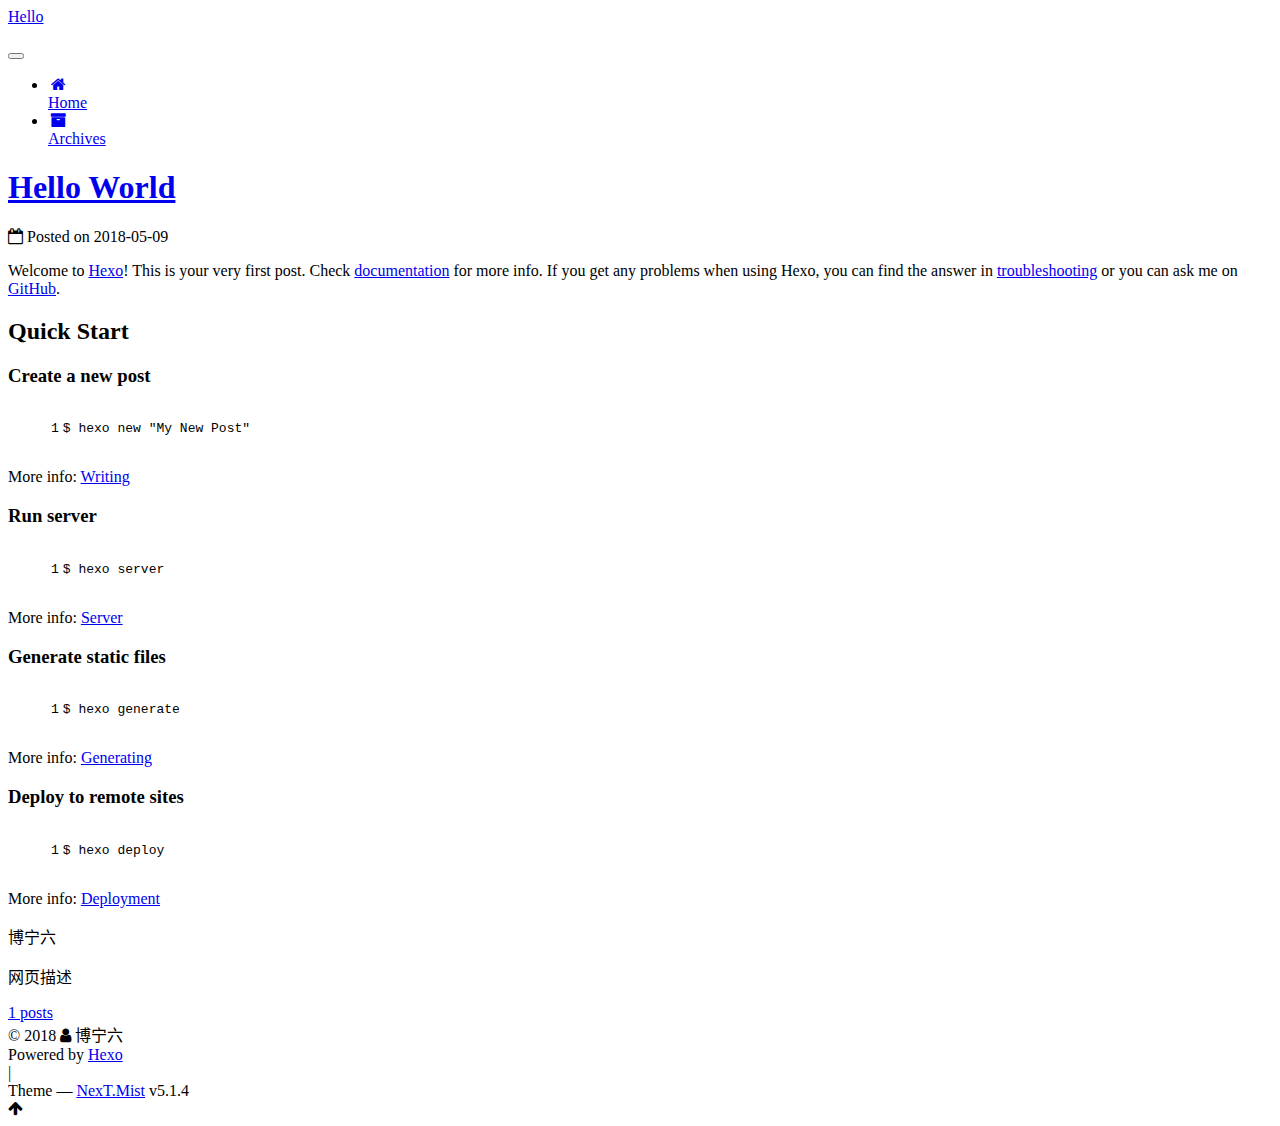
==== index.html @ 29ffe6fc "Site updated: 2018-05-10 10:54:50" ====
<!DOCTYPE html>



  


<html class="theme-next mist use-motion" lang="zh-CN">
<head>
  <meta charset="UTF-8"/>
<meta http-equiv="X-UA-Compatible" content="IE=edge" />
<meta name="viewport" content="width=device-width, initial-scale=1, maximum-scale=1"/>
<meta name="theme-color" content="#222">









<meta http-equiv="Cache-Control" content="no-transform" />
<meta http-equiv="Cache-Control" content="no-siteapp" />
















  
  
  <link href="/lib/fancybox/source/jquery.fancybox.css?v=2.1.5" rel="stylesheet" type="text/css" />







<link href="/lib/font-awesome/css/font-awesome.min.css?v=4.6.2" rel="stylesheet" type="text/css" />

<link href="/css/main.css?v=5.1.4" rel="stylesheet" type="text/css" />


  <link rel="apple-touch-icon" sizes="180x180" href="/images/apple-touch-icon-next.png?v=5.1.4">


  <link rel="icon" type="image/png" sizes="32x32" href="/images/favicon-32x32-next.png?v=5.1.4">


  <link rel="icon" type="image/png" sizes="16x16" href="/images/favicon-16x16-next.png?v=5.1.4">


  <link rel="mask-icon" href="/images/logo.svg?v=5.1.4" color="#222">





  <meta name="keywords" content="Hexo, NexT" />










<meta name="description" content="网页描述">
<meta property="og:type" content="website">
<meta property="og:title" content="Hello">
<meta property="og:url" content="http://yoursite.com/index.html">
<meta property="og:site_name" content="Hello">
<meta property="og:description" content="网页描述">
<meta property="og:locale" content="zh-CN">
<meta name="twitter:card" content="summary">
<meta name="twitter:title" content="Hello">
<meta name="twitter:description" content="网页描述">



<script type="text/javascript" id="hexo.configurations">
  var NexT = window.NexT || {};
  var CONFIG = {
    root: '/',
    scheme: 'Mist',
    version: '5.1.4',
    sidebar: {"position":"left","display":"post","offset":12,"b2t":false,"scrollpercent":false,"onmobile":false},
    fancybox: true,
    tabs: true,
    motion: {"enable":true,"async":false,"transition":{"post_block":"fadeIn","post_header":"slideDownIn","post_body":"slideDownIn","coll_header":"slideLeftIn","sidebar":"slideUpIn"}},
    duoshuo: {
      userId: '0',
      author: 'Author'
    },
    algolia: {
      applicationID: '',
      apiKey: '',
      indexName: '',
      hits: {"per_page":10},
      labels: {"input_placeholder":"Search for Posts","hits_empty":"We didn't find any results for the search: ${query}","hits_stats":"${hits} results found in ${time} ms"}
    }
  };
</script>



  <link rel="canonical" href="http://yoursite.com/"/>





  <title>Hello</title>
  








</head>

<body itemscope itemtype="http://schema.org/WebPage" lang="zh-CN">

  
  
    
  

  <div class="container sidebar-position-left 
  page-home">
    <div class="headband"></div>

    <header id="header" class="header" itemscope itemtype="http://schema.org/WPHeader">
      <div class="header-inner"><div class="site-brand-wrapper">
  <div class="site-meta ">
    

    <div class="custom-logo-site-title">
      <a href="/"  class="brand" rel="start">
        <span class="logo-line-before"><i></i></span>
        <span class="site-title">Hello</span>
        <span class="logo-line-after"><i></i></span>
      </a>
    </div>
      
        <p class="site-subtitle"></p>
      
  </div>

  <div class="site-nav-toggle">
    <button>
      <span class="btn-bar"></span>
      <span class="btn-bar"></span>
      <span class="btn-bar"></span>
    </button>
  </div>
</div>

<nav class="site-nav">
  

  
    <ul id="menu" class="menu">
      
        
        <li class="menu-item menu-item-home">
          <a href="/" rel="section">
            
              <i class="menu-item-icon fa fa-fw fa-home"></i> <br />
            
            Home
          </a>
        </li>
      
        
        <li class="menu-item menu-item-archives">
          <a href="/archives/" rel="section">
            
              <i class="menu-item-icon fa fa-fw fa-archive"></i> <br />
            
            Archives
          </a>
        </li>
      

      
    </ul>
  

  
</nav>



 </div>
    </header>

    <main id="main" class="main">
      <div class="main-inner">
        <div class="content-wrap">
          <div id="content" class="content">
            
  <section id="posts" class="posts-expand">
    
      

  

  
  
  

  <article class="post post-type-normal" itemscope itemtype="http://schema.org/Article">
  
  
  
  <div class="post-block">
    <link itemprop="mainEntityOfPage" href="http://yoursite.com/2018/05/09/hello-world/">

    <span hidden itemprop="author" itemscope itemtype="http://schema.org/Person">
      <meta itemprop="name" content="博宁六">
      <meta itemprop="description" content="">
      <meta itemprop="image" content="/images/avatar.gif">
    </span>

    <span hidden itemprop="publisher" itemscope itemtype="http://schema.org/Organization">
      <meta itemprop="name" content="Hello">
    </span>

    
      <header class="post-header">

        
        
          <h1 class="post-title" itemprop="name headline">
                
                <a class="post-title-link" href="/2018/05/09/hello-world/" itemprop="url">Hello World</a></h1>
        

        <div class="post-meta">
          <span class="post-time">
            
              <span class="post-meta-item-icon">
                <i class="fa fa-calendar-o"></i>
              </span>
              
                <span class="post-meta-item-text">Posted on</span>
              
              <time title="Post created" itemprop="dateCreated datePublished" datetime="2018-05-09T15:35:15+08:00">
                2018-05-09
              </time>
            

            

            
          </span>

          

          
            
          

          
          

          

          

          

        </div>
      </header>
    

    
    
    
    <div class="post-body" itemprop="articleBody">

      
      

      
        
          
            <p>Welcome to <a href="https://hexo.io/" target="_blank" rel="noopener">Hexo</a>! This is your very first post. Check <a href="https://hexo.io/docs/" target="_blank" rel="noopener">documentation</a> for more info. If you get any problems when using Hexo, you can find the answer in <a href="https://hexo.io/docs/troubleshooting.html" target="_blank" rel="noopener">troubleshooting</a> or you can ask me on <a href="https://github.com/hexojs/hexo/issues" target="_blank" rel="noopener">GitHub</a>.</p>
<h2 id="Quick-Start"><a href="#Quick-Start" class="headerlink" title="Quick Start"></a>Quick Start</h2><h3 id="Create-a-new-post"><a href="#Create-a-new-post" class="headerlink" title="Create a new post"></a>Create a new post</h3><figure class="highlight bash"><table><tr><td class="gutter"><pre><span class="line">1</span><br></pre></td><td class="code"><pre><span class="line">$ hexo new <span class="string">"My New Post"</span></span><br></pre></td></tr></table></figure>
<p>More info: <a href="https://hexo.io/docs/writing.html" target="_blank" rel="noopener">Writing</a></p>
<h3 id="Run-server"><a href="#Run-server" class="headerlink" title="Run server"></a>Run server</h3><figure class="highlight bash"><table><tr><td class="gutter"><pre><span class="line">1</span><br></pre></td><td class="code"><pre><span class="line">$ hexo server</span><br></pre></td></tr></table></figure>
<p>More info: <a href="https://hexo.io/docs/server.html" target="_blank" rel="noopener">Server</a></p>
<h3 id="Generate-static-files"><a href="#Generate-static-files" class="headerlink" title="Generate static files"></a>Generate static files</h3><figure class="highlight bash"><table><tr><td class="gutter"><pre><span class="line">1</span><br></pre></td><td class="code"><pre><span class="line">$ hexo generate</span><br></pre></td></tr></table></figure>
<p>More info: <a href="https://hexo.io/docs/generating.html" target="_blank" rel="noopener">Generating</a></p>
<h3 id="Deploy-to-remote-sites"><a href="#Deploy-to-remote-sites" class="headerlink" title="Deploy to remote sites"></a>Deploy to remote sites</h3><figure class="highlight bash"><table><tr><td class="gutter"><pre><span class="line">1</span><br></pre></td><td class="code"><pre><span class="line">$ hexo deploy</span><br></pre></td></tr></table></figure>
<p>More info: <a href="https://hexo.io/docs/deployment.html" target="_blank" rel="noopener">Deployment</a></p>

          
        
      
    </div>
    
    
    

    

    

    

    <footer class="post-footer">
      

      

      

      
      
        <div class="post-eof"></div>
      
    </footer>
  </div>
  
  
  
  </article>


    
  </section>

  


          </div>
          


          

        </div>
        
          
  
  <div class="sidebar-toggle">
    <div class="sidebar-toggle-line-wrap">
      <span class="sidebar-toggle-line sidebar-toggle-line-first"></span>
      <span class="sidebar-toggle-line sidebar-toggle-line-middle"></span>
      <span class="sidebar-toggle-line sidebar-toggle-line-last"></span>
    </div>
  </div>

  <aside id="sidebar" class="sidebar">
    
    <div class="sidebar-inner">

      

      

      <section class="site-overview-wrap sidebar-panel sidebar-panel-active">
        <div class="site-overview">
          <div class="site-author motion-element" itemprop="author" itemscope itemtype="http://schema.org/Person">
            
              <p class="site-author-name" itemprop="name">博宁六</p>
              <p class="site-description motion-element" itemprop="description">网页描述</p>
          </div>

          <nav class="site-state motion-element">

            
              <div class="site-state-item site-state-posts">
              
                <a href="/archives/">
              
                  <span class="site-state-item-count">1</span>
                  <span class="site-state-item-name">posts</span>
                </a>
              </div>
            

            

            

          </nav>

          

          

          
          

          
          

          

        </div>
      </section>

      

      

    </div>
  </aside>


        
      </div>
    </main>

    <footer id="footer" class="footer">
      <div class="footer-inner">
        <div class="copyright">&copy; <span itemprop="copyrightYear">2018</span>
  <span class="with-love">
    <i class="fa fa-user"></i>
  </span>
  <span class="author" itemprop="copyrightHolder">博宁六</span>

  
</div>


  <div class="powered-by">Powered by <a class="theme-link" target="_blank" href="https://hexo.io">Hexo</a></div>



  <span class="post-meta-divider">|</span>



  <div class="theme-info">Theme &mdash; <a class="theme-link" target="_blank" href="https://github.com/iissnan/hexo-theme-next">NexT.Mist</a> v5.1.4</div>




        







        
      </div>
    </footer>

    
      <div class="back-to-top">
        <i class="fa fa-arrow-up"></i>
        
      </div>
    

    

  </div>

  

<script type="text/javascript">
  if (Object.prototype.toString.call(window.Promise) !== '[object Function]') {
    window.Promise = null;
  }
</script>









  












  
  
    <script type="text/javascript" src="/lib/jquery/index.js?v=2.1.3"></script>
  

  
  
    <script type="text/javascript" src="/lib/fastclick/lib/fastclick.min.js?v=1.0.6"></script>
  

  
  
    <script type="text/javascript" src="/lib/jquery_lazyload/jquery.lazyload.js?v=1.9.7"></script>
  

  
  
    <script type="text/javascript" src="/lib/velocity/velocity.min.js?v=1.2.1"></script>
  

  
  
    <script type="text/javascript" src="/lib/velocity/velocity.ui.min.js?v=1.2.1"></script>
  

  
  
    <script type="text/javascript" src="/lib/fancybox/source/jquery.fancybox.pack.js?v=2.1.5"></script>
  


  


  <script type="text/javascript" src="/js/src/utils.js?v=5.1.4"></script>

  <script type="text/javascript" src="/js/src/motion.js?v=5.1.4"></script>



  
  

  

  


  <script type="text/javascript" src="/js/src/bootstrap.js?v=5.1.4"></script>



  


  




	





  





  












  





  

  

  

  
  

  

  

  

</body>
</html>
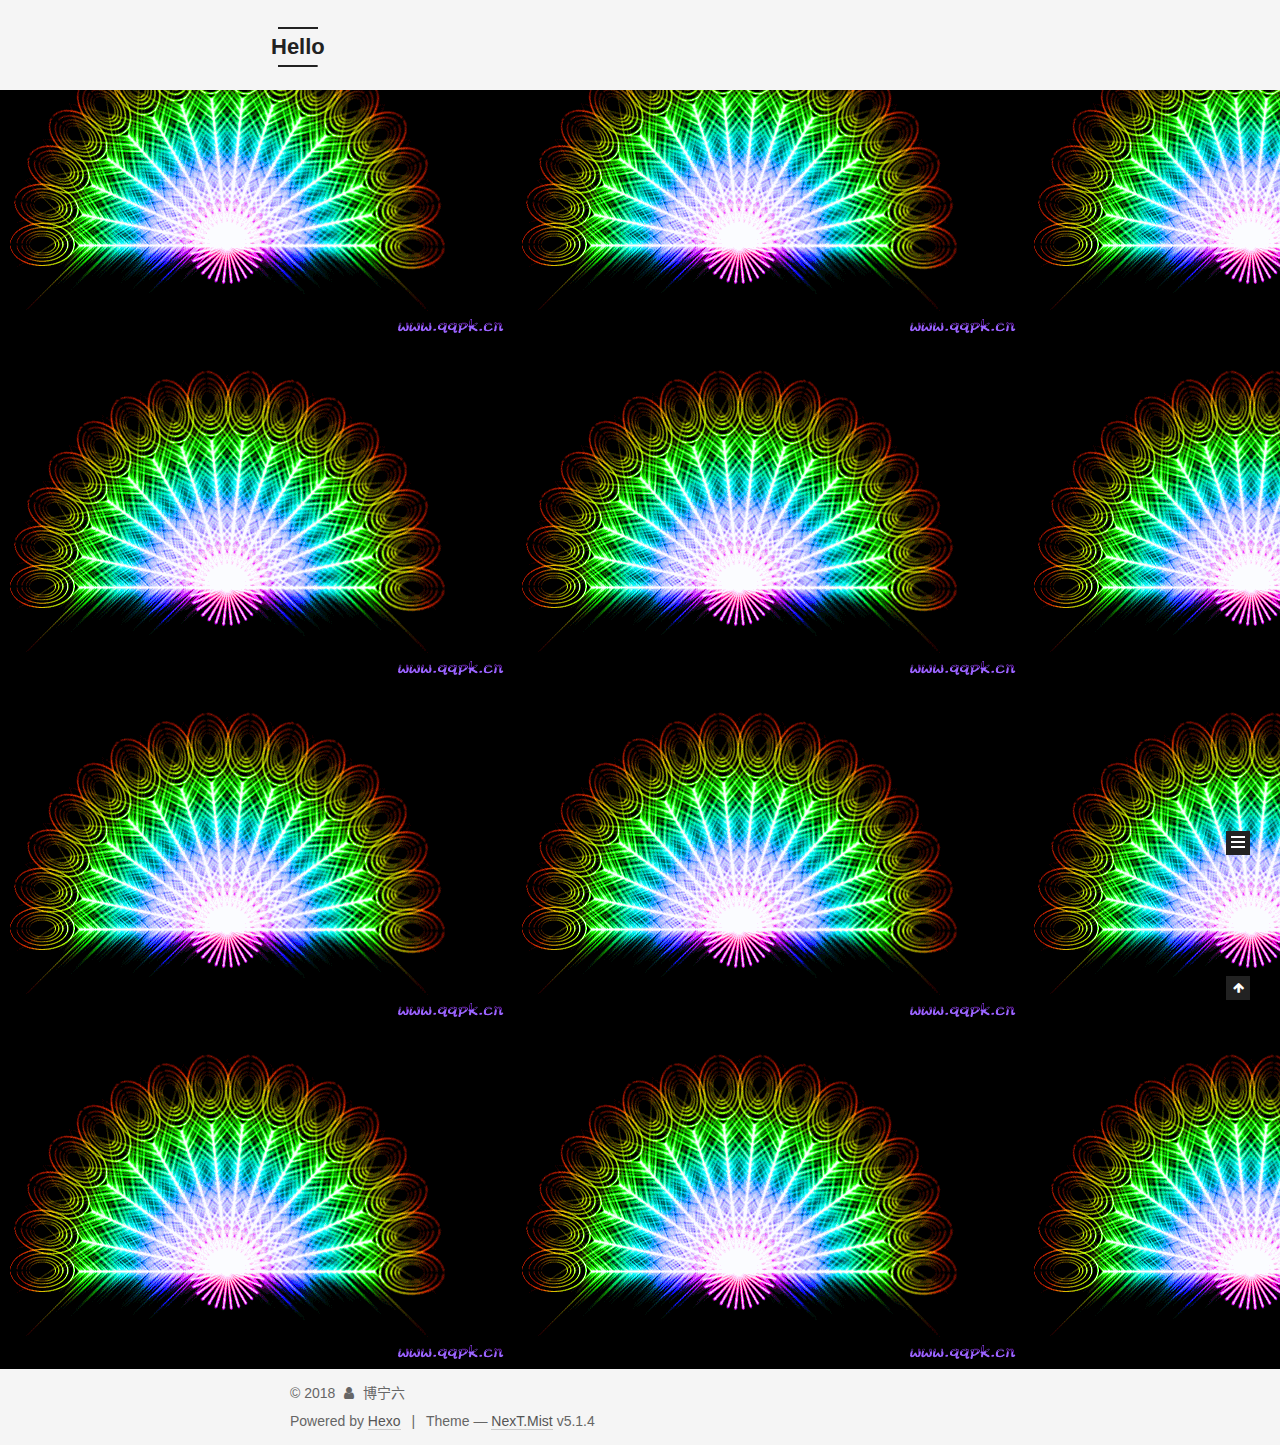
==== commit c8f06b0b: "Site updated: 2018-05-10 11:12:14" ====
--- a/index.html
+++ b/index.html
@@ -232,12 +232,131 @@
   
   
   <div class="post-block">
-    <link itemprop="mainEntityOfPage" href="http://yoursite.com/2018/05/09/hello-world/">
+    <link itemprop="mainEntityOfPage" href="http://yoursite.com/2018/05/10/文章/">
 
     <span hidden itemprop="author" itemscope itemtype="http://schema.org/Person">
       <meta itemprop="name" content="博宁六">
       <meta itemprop="description" content="">
-      <meta itemprop="image" content="/images/avatar.gif">
+      <meta itemprop="image" content="https://static.pexels.com/photos/33392/portrait-bird-nature-wild.jpg">
+    </span>
+
+    <span hidden itemprop="publisher" itemscope itemtype="http://schema.org/Organization">
+      <meta itemprop="name" content="Hello">
+    </span>
+
+    
+      <header class="post-header">
+
+        
+        
+          <h1 class="post-title" itemprop="name headline">
+                
+                <a class="post-title-link" href="/2018/05/10/文章/" itemprop="url">文章</a></h1>
+        
+
+        <div class="post-meta">
+          <span class="post-time">
+            
+              <span class="post-meta-item-icon">
+                <i class="fa fa-calendar-o"></i>
+              </span>
+              
+                <span class="post-meta-item-text">Posted on</span>
+              
+              <time title="Post created" itemprop="dateCreated datePublished" datetime="2018-05-10T11:10:56+08:00">
+                2018-05-10
+              </time>
+            
+
+            
+
+            
+          </span>
+
+          
+
+          
+            
+          
+
+          
+          
+
+          
+
+          
+
+          
+
+        </div>
+      </header>
+    
+
+    
+    
+    
+    <div class="post-body" itemprop="articleBody">
+
+      
+      
+
+      
+        
+          
+            
+          
+        
+      
+    </div>
+    
+    
+    
+
+    
+
+    
+
+    
+
+    <footer class="post-footer">
+      
+
+      
+
+      
+
+      
+      
+        <div class="post-eof"></div>
+      
+    </footer>
+  </div>
+  
+  
+  
+  </article>
+
+
+    
+      
+
+  
+
+  
+  
+  
+
+  <article class="post post-type-normal" itemscope itemtype="http://schema.org/Article">
+  
+  
+  
+  <div class="post-block">
+    <link itemprop="mainEntityOfPage" href="http://yoursite.com/2018/05/09/hello-world/">
+
+    <span hidden itemprop="author" itemscope itemtype="http://schema.org/Person">
+      <meta itemprop="name" content="博宁六">
+      <meta itemprop="description" content="">
+      <meta itemprop="image" content="https://static.pexels.com/photos/33392/portrait-bird-nature-wild.jpg">
     </span>
 
     <span hidden itemprop="publisher" itemscope itemtype="http://schema.org/Organization">
@@ -382,6 +501,10 @@
         <div class="site-overview">
           <div class="site-author motion-element" itemprop="author" itemscope itemtype="http://schema.org/Person">
             
+              <img class="site-author-image" itemprop="image"
+                src="https://static.pexels.com/photos/33392/portrait-bird-nature-wild.jpg"
+                alt="博宁六" />
+            
               <p class="site-author-name" itemprop="name">博宁六</p>
               <p class="site-description motion-element" itemprop="description">网页描述</p>
           </div>
@@ -393,7 +516,7 @@
               
                 <a href="/archives/">
               
-                  <span class="site-state-item-count">1</span>
+                  <span class="site-state-item-count">2</span>
                   <span class="site-state-item-name">posts</span>
                 </a>
               </div>
--- a/css/main.css
+++ b/css/main.css
@@ -0,0 +1,2909 @@
+/* normalize.css v3.0.2 | MIT License | git.io/normalize */
+html {
+  font-family: sans-serif; /* 1 */
+  -ms-text-size-adjust: 100%; /* 2 */
+  -webkit-text-size-adjust: 100%; /* 2 */
+}
+body {
+  margin: 0;
+}
+article,
+aside,
+details,
+figcaption,
+figure,
+footer,
+header,
+hgroup,
+main,
+menu,
+nav,
+section,
+summary {
+  display: block;
+}
+audio,
+canvas,
+progress,
+video {
+  display: inline-block; /* 1 */
+  vertical-align: baseline; /* 2 */
+}
+audio:not([controls]) {
+  display: none;
+  height: 0;
+}
+[hidden],
+template {
+  display: none;
+}
+a {
+  background-color: transparent;
+}
+a:active,
+a:hover {
+  outline: 0;
+}
+abbr[title] {
+  border-bottom: 1px dotted;
+}
+b,
+strong {
+  font-weight: bold;
+}
+dfn {
+  font-style: italic;
+}
+h1 {
+  font-size: 2em;
+  margin: 0.67em 0;
+}
+mark {
+  background: #ff0;
+  color: #000;
+}
+small {
+  font-size: 80%;
+}
+sub,
+sup {
+  font-size: 75%;
+  line-height: 0;
+  position: relative;
+  vertical-align: baseline;
+}
+sup {
+  top: -0.5em;
+}
+sub {
+  bottom: -0.25em;
+}
+img {
+  border: 0;
+}
+svg:not(:root) {
+  overflow: hidden;
+}
+figure {
+  margin: 1em 40px;
+}
+hr {
+  -moz-box-sizing: content-box;
+  box-sizing: content-box;
+  height: 0;
+}
+pre {
+  overflow: auto;
+}
+code,
+kbd,
+pre,
+samp {
+  font-family: monospace, monospace;
+  font-size: 1em;
+}
+button,
+input,
+optgroup,
+select,
+textarea {
+  color: inherit; /* 1 */
+  font: inherit; /* 2 */
+  margin: 0; /* 3 */
+}
+button {
+  overflow: visible;
+}
+button,
+select {
+  text-transform: none;
+}
+button,
+html input[type="button"],
+input[type="reset"],
+input[type="submit"] {
+  -webkit-appearance: button; /* 2 */
+  cursor: pointer; /* 3 */
+}
+button[disabled],
+html input[disabled] {
+  cursor: default;
+}
+button::-moz-focus-inner,
+input::-moz-focus-inner {
+  border: 0;
+  padding: 0;
+}
+input {
+  line-height: normal;
+}
+input[type="checkbox"],
+input[type="radio"] {
+  box-sizing: border-box; /* 1 */
+  padding: 0; /* 2 */
+}
+input[type="number"]::-webkit-inner-spin-button,
+input[type="number"]::-webkit-outer-spin-button {
+  height: auto;
+}
+input[type="search"] {
+  -webkit-appearance: textfield; /* 1 */
+  -moz-box-sizing: content-box;
+  -webkit-box-sizing: content-box; /* 2 */
+  box-sizing: content-box;
+}
+input[type="search"]::-webkit-search-cancel-button,
+input[type="search"]::-webkit-search-decoration {
+  -webkit-appearance: none;
+}
+fieldset {
+  border: 1px solid #c0c0c0;
+  margin: 0 2px;
+  padding: 0.35em 0.625em 0.75em;
+}
+legend {
+  border: 0; /* 1 */
+  padding: 0; /* 2 */
+}
+textarea {
+  overflow: auto;
+}
+optgroup {
+  font-weight: bold;
+}
+table {
+  border-collapse: collapse;
+  border-spacing: 0;
+}
+td,
+th {
+  padding: 0;
+}
+::selection {
+  background: #262a30;
+  color: #fff;
+}
+body {
+  position: relative;
+  font-family: 'Lato', "PingFang SC", "Microsoft YaHei", sans-serif;
+  font-size: 14px;
+  line-height: 2;
+  color: #555;
+  background: #fff;
+}
+@media (max-width: 767px) {
+  body {
+    padding-right: 0 !important;
+  }
+}
+@media (min-width: 768px) and (max-width: 991px) {
+  body {
+    padding-right: 0 !important;
+  }
+}
+@media (min-width: 1600px) {
+  body {
+    font-size: 16px;
+  }
+}
+h1,
+h2,
+h3,
+h4,
+h5,
+h6 {
+  margin: 0;
+  padding: 0;
+  font-weight: bold;
+  line-height: 1.5;
+  font-family: 'Lato', "PingFang SC", "Microsoft YaHei", sans-serif;
+}
+h2,
+h3,
+h4,
+h5,
+h6 {
+  margin: 20px 0 15px;
+}
+h1 {
+  font-size: 24px;
+}
+@media (max-width: 767px) {
+  h1 {
+    font-size: 20px;
+  }
+}
+h2 {
+  font-size: 22px;
+}
+@media (max-width: 767px) {
+  h2 {
+    font-size: 18px;
+  }
+}
+h3 {
+  font-size: 20px;
+}
+@media (max-width: 767px) {
+  h3 {
+    font-size: 16px;
+  }
+}
+h4 {
+  font-size: 18px;
+}
+@media (max-width: 767px) {
+  h4 {
+    font-size: 14px;
+  }
+}
+h5 {
+  font-size: 16px;
+}
+@media (max-width: 767px) {
+  h5 {
+    font-size: 12px;
+  }
+}
+h6 {
+  font-size: 14px;
+}
+@media (max-width: 767px) {
+  h6 {
+    font-size: 10px;
+  }
+}
+p {
+  margin: 0 0 20px 0;
+}
+a {
+  color: #555;
+  text-decoration: none;
+  outline: none;
+  border-bottom: 1px solid #999;
+  word-wrap: break-word;
+}
+a:hover {
+  color: #222;
+  border-bottom-color: #222;
+}
+blockquote {
+  margin: 0;
+  padding: 0;
+}
+img {
+  display: block;
+  margin: auto;
+  max-width: 100%;
+  height: auto;
+}
+hr {
+  margin: 40px 0;
+  height: 3px;
+  border: none;
+  background-color: #ddd;
+  background-image: repeating-linear-gradient(-45deg, #fff, #fff 4px, transparent 4px, transparent 8px);
+}
+blockquote {
+  padding: 0 15px;
+  color: #666;
+  border-left: 4px solid #ddd;
+}
+blockquote cite::before {
+  content: "-";
+  padding: 0 5px;
+}
+dt {
+  font-weight: 700;
+}
+dd {
+  margin: 0;
+  padding: 0;
+}
+kbd {
+  border: 1px solid #ccc;
+  border-radius: 0.2em;
+  box-shadow: 0.1em 0.1em 0.2em rgba(0,0,0,0.1);
+  background-color: #f9f9f9;
+  font-family: inherit;
+  background-image: -webkit-linear-gradient(top, #eee, #fff, #eee);
+  padding: 0.1em 0.3em;
+  white-space: nowrap;
+}
+.text-left {
+  text-align: left;
+}
+.text-center {
+  text-align: center;
+}
+.text-right {
+  text-align: right;
+}
+.text-justify {
+  text-align: justify;
+}
+.text-nowrap {
+  white-space: nowrap;
+}
+.text-lowercase {
+  text-transform: lowercase;
+}
+.text-uppercase {
+  text-transform: uppercase;
+}
+.text-capitalize {
+  text-transform: capitalize;
+}
+.center-block {
+  display: block;
+  margin-left: auto;
+  margin-right: auto;
+}
+.clearfix:before,
+.clearfix:after {
+  content: " ";
+  display: table;
+}
+.clearfix:after {
+  clear: both;
+}
+.pullquote {
+  width: 45%;
+}
+.pullquote.left {
+  float: left;
+  margin-left: 5px;
+  margin-right: 10px;
+}
+.pullquote.right {
+  float: right;
+  margin-left: 10px;
+  margin-right: 5px;
+}
+.affix.affix.affix {
+  position: fixed;
+}
+.translation {
+  margin-top: -20px;
+  font-size: 14px;
+  color: #999;
+}
+.scrollbar-measure {
+  width: 100px;
+  height: 100px;
+  overflow: scroll;
+  position: absolute;
+  top: -9999px;
+}
+.use-motion .motion-element {
+  opacity: 0;
+}
+table {
+  margin: 20px 0;
+  width: 100%;
+  border-collapse: collapse;
+  border-spacing: 0;
+  border: 1px solid #ddd;
+  font-size: 14px;
+  table-layout: fixed;
+  word-wrap: break-all;
+}
+table>tbody>tr:nth-of-type(odd) {
+  background-color: #f9f9f9;
+}
+table>tbody>tr:hover {
+  background-color: #f5f5f5;
+}
+caption,
+th,
+td {
+  padding: 8px;
+  text-align: left;
+  vertical-align: middle;
+  font-weight: normal;
+}
+th,
+td {
+  border-bottom: 3px solid #ddd;
+  border-right: 1px solid #eee;
+}
+th {
+  padding-bottom: 10px;
+  font-weight: 700;
+}
+td {
+  border-bottom-width: 1px;
+}
+html,
+body {
+  height: 100%;
+}
+.container {
+  position: relative;
+  min-height: 100%;
+}
+.header-inner {
+  margin: 0 auto;
+  padding: 100px 0 70px;
+  width: 700px;
+}
+@media (min-width: 1600px) {
+  .container .header-inner {
+    width: 900px;
+  }
+}
+.main {
+  padding-bottom: 150px;
+}
+.main-inner {
+  margin: 0 auto;
+  width: 700px;
+}
+@media (min-width: 1600px) {
+  .container .main-inner {
+    width: 900px;
+  }
+}
+.footer {
+  position: absolute;
+  left: 0;
+  bottom: 0;
+  width: 100%;
+  min-height: 50px;
+}
+.footer-inner {
+  box-sizing: border-box;
+  margin: 20px auto;
+  width: 700px;
+}
+@media (min-width: 1600px) {
+  .container .footer-inner {
+    width: 900px;
+  }
+}
+pre,
+.highlight {
+  overflow: auto;
+  margin: 20px 0;
+  padding: 0;
+  font-size: 13px;
+  color: #4d4d4c;
+  background: #f7f7f7;
+  line-height: 1.6;
+}
+pre,
+code {
+  font-family: consolas, Menlo, "PingFang SC", "Microsoft YaHei", monospace;
+}
+code {
+  padding: 2px 4px;
+  word-wrap: break-word;
+  color: #555;
+  background: #eee;
+  border-radius: 3px;
+  font-size: 13px;
+}
+pre {
+  padding: 10px;
+}
+pre code {
+  padding: 0;
+  color: #4d4d4c;
+  background: none;
+  text-shadow: none;
+}
+.highlight {
+  border-radius: 1px;
+}
+.highlight pre {
+  border: none;
+  margin: 0;
+  padding: 10px 0;
+}
+.highlight table {
+  margin: 0;
+  width: auto;
+  border: none;
+}
+.highlight td {
+  border: none;
+  padding: 0;
+}
+.highlight figcaption {
+  font-size: 1em;
+  color: #4d4d4c;
+  line-height: 1em;
+  margin-bottom: 1em;
+}
+.highlight figcaption:before,
+.highlight figcaption:after {
+  content: " ";
+  display: table;
+}
+.highlight figcaption:after {
+  clear: both;
+}
+.highlight figcaption a {
+  float: right;
+  color: #4d4d4c;
+}
+.highlight figcaption a:hover {
+  border-bottom-color: #4d4d4c;
+}
+.highlight .gutter pre {
+  padding-left: 10px;
+  padding-right: 10px;
+  color: #869194;
+  text-align: right;
+  background-color: #eff2f3;
+}
+.highlight .code pre {
+  width: 100%;
+  padding-left: 10px;
+  padding-right: 10px;
+  background-color: #f7f7f7;
+}
+.highlight .line {
+  height: 20px;
+}
+.gutter {
+  -webkit-user-select: none;
+  -moz-user-select: none;
+  -ms-user-select: none;
+  user-select: none;
+}
+.gist table {
+  width: auto;
+}
+.gist table td {
+  border: none;
+}
+pre .deletion {
+  background: #fdd;
+}
+pre .addition {
+  background: #dfd;
+}
+pre .meta {
+  color: #8959a8;
+}
+pre .comment {
+  color: #8e908c;
+}
+pre .variable,
+pre .attribute,
+pre .tag,
+pre .regexp,
+pre .ruby .constant,
+pre .xml .tag .title,
+pre .xml .pi,
+pre .xml .doctype,
+pre .html .doctype,
+pre .css .id,
+pre .css .class,
+pre .css .pseudo {
+  color: #c82829;
+}
+pre .number,
+pre .preprocessor,
+pre .built_in,
+pre .literal,
+pre .params,
+pre .constant,
+pre .command {
+  color: #f5871f;
+}
+pre .ruby .class .title,
+pre .css .rules .attribute,
+pre .string,
+pre .value,
+pre .inheritance,
+pre .header,
+pre .ruby .symbol,
+pre .xml .cdata,
+pre .special,
+pre .number,
+pre .formula {
+  color: #718c00;
+}
+pre .title,
+pre .css .hexcolor {
+  color: #3e999f;
+}
+pre .function,
+pre .python .decorator,
+pre .python .title,
+pre .ruby .function .title,
+pre .ruby .title .keyword,
+pre .perl .sub,
+pre .javascript .title,
+pre .coffeescript .title {
+  color: #4271ae;
+}
+pre .keyword,
+pre .javascript .function {
+  color: #8959a8;
+}
+.full-image.full-image.full-image.full-image {
+  border: none;
+  max-width: 100%;
+  width: auto;
+  margin: 20px auto 25px;
+}
+@media (min-width: 992px) {
+  .full-image.full-image.full-image.full-image {
+    max-width: none;
+    width: 110%;
+    margin: 25px -5%;
+  }
+}
+.blockquote-center,
+.page-home .post-type-quote blockquote,
+.page-post-detail .post-type-quote blockquote {
+  position: relative;
+  margin: 40px 0;
+  padding: 0;
+  border-left: none;
+  text-align: center;
+}
+.blockquote-center::before,
+.page-home .post-type-quote blockquote::before,
+.page-post-detail .post-type-quote blockquote::before,
+.blockquote-center::after,
+.page-home .post-type-quote blockquote::after,
+.page-post-detail .post-type-quote blockquote::after {
+  position: absolute;
+  content: ' ';
+  display: block;
+  width: 100%;
+  height: 24px;
+  opacity: 0.2;
+  background-repeat: no-repeat;
+  background-position: 0 -6px;
+  background-size: 22px 22px;
+}
+.blockquote-center::before,
+.page-home .post-type-quote blockquote::before,
+.page-post-detail .post-type-quote blockquote::before {
+  top: -20px;
+  background-image: url("../images/quote-l.svg");
+  border-top: 1px solid #ccc;
+}
+.blockquote-center::after,
+.page-home .post-type-quote blockquote::after,
+.page-post-detail .post-type-quote blockquote::after {
+  bottom: -20px;
+  background-image: url("../images/quote-r.svg");
+  border-bottom: 1px solid #ccc;
+  background-position: 100% 8px;
+}
+.blockquote-center p,
+.page-home .post-type-quote blockquote p,
+.page-post-detail .post-type-quote blockquote p,
+.blockquote-center div,
+.page-home .post-type-quote blockquote div,
+.page-post-detail .post-type-quote blockquote div {
+  text-align: center;
+}
+.post .post-body .group-picture img {
+  box-sizing: border-box;
+  padding: 0 3px;
+  border: none;
+}
+.post .group-picture-row {
+  overflow: hidden;
+  margin-top: 6px;
+}
+.post .group-picture-row:first-child {
+  margin-top: 0;
+}
+.post .group-picture-column {
+  float: left;
+}
+.page-post-detail .post-body .group-picture-column {
+  float: none;
+  margin-top: 10px;
+  width: auto !important;
+}
+.page-post-detail .post-body .group-picture-column img {
+  margin: 0 auto;
+}
+.page-archive .group-picture-container {
+  overflow: hidden;
+}
+.page-archive .group-picture-row {
+  float: left;
+}
+.page-archive .group-picture-row:first-child {
+  margin-top: 6px;
+}
+.page-archive .group-picture-column {
+  max-width: 150px;
+  max-height: 150px;
+}
+.post-body .note {
+  position: relative;
+  padding: 15px;
+  margin-bottom: 20px;
+  border: 1px solid #eee;
+  border-left-width: 5px;
+  border-radius: 3px;
+}
+.post-body .note h2,
+.post-body .note h3,
+.post-body .note h4,
+.post-body .note h5,
+.post-body .note h6 {
+  margin-top: 0;
+  margin-bottom: 0;
+  border-bottom: initial;
+  padding-top: 0 !important;
+}
+.post-body .note p:first-child,
+.post-body .note ul:first-child,
+.post-body .note ol:first-child,
+.post-body .note table:first-child,
+.post-body .note pre:first-child,
+.post-body .note blockquote:first-child {
+  margin-top: 0;
+}
+.post-body .note p:last-child,
+.post-body .note ul:last-child,
+.post-body .note ol:last-child,
+.post-body .note table:last-child,
+.post-body .note pre:last-child,
+.post-body .note blockquote:last-child {
+  margin-bottom: 0;
+}
+.post-body .note.default {
+  border-left-color: #777;
+}
+.post-body .note.default h2,
+.post-body .note.default h3,
+.post-body .note.default h4,
+.post-body .note.default h5,
+.post-body .note.default h6 {
+  color: #777;
+}
+.post-body .note.primary {
+  border-left-color: #6f42c1;
+}
+.post-body .note.primary h2,
+.post-body .note.primary h3,
+.post-body .note.primary h4,
+.post-body .note.primary h5,
+.post-body .note.primary h6 {
+  color: #6f42c1;
+}
+.post-body .note.info {
+  border-left-color: #428bca;
+}
+.post-body .note.info h2,
+.post-body .note.info h3,
+.post-body .note.info h4,
+.post-body .note.info h5,
+.post-body .note.info h6 {
+  color: #428bca;
+}
+.post-body .note.success {
+  border-left-color: #5cb85c;
+}
+.post-body .note.success h2,
+.post-body .note.success h3,
+.post-body .note.success h4,
+.post-body .note.success h5,
+.post-body .note.success h6 {
+  color: #5cb85c;
+}
+.post-body .note.warning {
+  border-left-color: #f0ad4e;
+}
+.post-body .note.warning h2,
+.post-body .note.warning h3,
+.post-body .note.warning h4,
+.post-body .note.warning h5,
+.post-body .note.warning h6 {
+  color: #f0ad4e;
+}
+.post-body .note.danger {
+  border-left-color: #d9534f;
+}
+.post-body .note.danger h2,
+.post-body .note.danger h3,
+.post-body .note.danger h4,
+.post-body .note.danger h5,
+.post-body .note.danger h6 {
+  color: #d9534f;
+}
+.post-body .label {
+  display: inline;
+  padding: 0 2px;
+  white-space: nowrap;
+}
+.post-body .label.default {
+  background-color: #f0f0f0;
+}
+.post-body .label.primary {
+  background-color: #efe6f7;
+}
+.post-body .label.info {
+  background-color: #e5f2f8;
+}
+.post-body .label.success {
+  background-color: #e7f4e9;
+}
+.post-body .label.warning {
+  background-color: #fcf6e1;
+}
+.post-body .label.danger {
+  background-color: #fae8eb;
+}
+.post-body .tabs {
+  position: relative;
+  display: block;
+  margin-bottom: 20px;
+  padding-top: 10px;
+}
+.post-body .tabs ul.nav-tabs {
+  margin: 0;
+  padding: 0;
+  display: flex;
+  margin-bottom: -1px;
+}
+@media (max-width: 413px) {
+  .post-body .tabs ul.nav-tabs {
+    display: block;
+    margin-bottom: 5px;
+  }
+}
+.post-body .tabs ul.nav-tabs li.tab {
+  list-style-type: none !important;
+  margin: 0 0.25em 0 0;
+  border-top: 3px solid transparent;
+  border-left: 1px solid transparent;
+  border-right: 1px solid transparent;
+}
+@media (max-width: 413px) {
+  .post-body .tabs ul.nav-tabs li.tab {
+    margin: initial;
+    border-top: 1px solid transparent;
+    border-left: 3px solid transparent;
+    border-right: 1px solid transparent;
+    border-bottom: 1px solid transparent;
+  }
+}
+.post-body .tabs ul.nav-tabs li.tab a {
+  outline: 0;
+  border-bottom: initial;
+  display: block;
+  line-height: 1.8em;
+  padding: 0.25em 0.75em;
+  transition-duration: 0.2s;
+  transition-timing-function: ease-out;
+  transition-delay: 0s;
+}
+.post-body .tabs ul.nav-tabs li.tab a i {
+  width: 1.285714285714286em;
+}
+.post-body .tabs ul.nav-tabs li.tab.active {
+  border-top: 3px solid #fc6423;
+  border-left: 1px solid #ddd;
+  border-right: 1px solid #ddd;
+  background-color: #fff;
+}
+@media (max-width: 413px) {
+  .post-body .tabs ul.nav-tabs li.tab.active {
+    border-top: 1px solid #ddd;
+    border-left: 3px solid #fc6423;
+    border-right: 1px solid #ddd;
+    border-bottom: 1px solid #ddd;
+  }
+}
+.post-body .tabs ul.nav-tabs li.tab.active a {
+  cursor: default;
+  color: #555;
+}
+.post-body .tabs .tab-content {
+  background-color: #fff;
+}
+.post-body .tabs .tab-content .tab-pane {
+  border: 1px solid #ddd;
+  padding: 20px 20px 0 20px;
+}
+.post-body .tabs .tab-content .tab-pane:not(.active) {
+  display: none !important;
+}
+.post-body .tabs .tab-content .tab-pane.active {
+  display: block !important;
+}
+.btn {
+  display: inline-block;
+  padding: 0 20px;
+  font-size: 14px;
+  color: #555;
+  background: transparent;
+  border: 2px solid #222;
+  text-decoration: none;
+  border-radius: 0;
+  transition-property: background-color;
+  transition-duration: 0.2s;
+  transition-timing-function: ease-in-out;
+  transition-delay: 0s;
+  line-height: 2;
+}
+.btn:hover {
+  border-color: #222;
+  color: #222;
+  background: #fff;
+}
+.btn +.btn {
+  margin: 0 0 8px 8px;
+}
+.btn .fa-fw {
+  width: 1.285714285714286em;
+  text-align: left;
+}
+.btn-bar {
+  display: block;
+  width: 22px;
+  height: 2px;
+  background: #555;
+  border-radius: 1px;
+}
+.btn-bar+.btn-bar {
+  margin-top: 4px;
+}
+.pagination {
+  margin: 120px 0 40px;
+  text-align: center;
+  border-top: 1px solid #eee;
+}
+.page-number-basic,
+.pagination .prev,
+.pagination .next,
+.pagination .page-number,
+.pagination .space {
+  display: inline-block;
+  position: relative;
+  top: -1px;
+  margin: 0 10px;
+  padding: 0 11px;
+}
+@media (max-width: 767px) {
+  .page-number-basic,
+  .pagination .prev,
+  .pagination .next,
+  .pagination .page-number,
+  .pagination .space {
+    margin: 0 5px;
+  }
+}
+.pagination .prev,
+.pagination .next,
+.pagination .page-number {
+  border-bottom: 0;
+  border-top: 1px solid #eee;
+  transition-property: border-color;
+  transition-duration: 0.2s;
+  transition-timing-function: ease-in-out;
+  transition-delay: 0s;
+}
+.pagination .prev:hover,
+.pagination .next:hover,
+.pagination .page-number:hover {
+  border-top-color: #222;
+}
+.pagination .space {
+  padding: 0;
+  margin: 0;
+}
+.pagination .prev {
+  margin-left: 0;
+}
+.pagination .next {
+  margin-right: 0;
+}
+.pagination .page-number.current {
+  color: #fff;
+  background: #ccc;
+  border-top-color: #ccc;
+}
+@media (max-width: 767px) {
+  .pagination {
+    border-top: none;
+  }
+  .pagination .prev,
+  .pagination .next,
+  .pagination .page-number {
+    margin-bottom: 10px;
+    border-top: 0;
+    border-bottom: 1px solid #eee;
+    padding: 0 10px;
+  }
+  .pagination .prev:hover,
+  .pagination .next:hover,
+  .pagination .page-number:hover {
+    border-bottom-color: #222;
+  }
+}
+.comments {
+  margin: 60px 20px 0;
+}
+.tag-cloud {
+  text-align: center;
+}
+.tag-cloud a {
+  display: inline-block;
+  margin: 10px;
+}
+.back-to-top {
+  box-sizing: border-box;
+  position: fixed;
+  bottom: -100px;
+  right: 30px;
+  z-index: 1050;
+  padding: 0 6px;
+  width: 24px;
+  background: #222;
+  font-size: 12px;
+  opacity: 1;
+  color: #fff;
+  cursor: pointer;
+  text-align: center;
+  -webkit-transform: translateZ(0);
+  transition-property: bottom;
+  transition-duration: 0.2s;
+  transition-timing-function: ease-in-out;
+  transition-delay: 0s;
+}
+@media (min-width: 768px) and (max-width: 991px) {
+  .back-to-top {
+    display: none !important;
+  }
+}
+@media (max-width: 767px) {
+  .back-to-top {
+    display: none !important;
+  }
+}
+.back-to-top.back-to-top-on {
+  bottom: 19px;
+}
+.header {
+  background: transparent;
+}
+.header-inner {
+  position: relative;
+}
+.headband {
+  height: 3px;
+  background: #222;
+}
+.site-meta {
+  margin: 0;
+  text-align: left;
+}
+@media (max-width: 767px) {
+  .site-meta {
+    text-align: center;
+  }
+}
+.brand {
+  position: relative;
+  display: inline-block;
+  padding: 0 40px;
+  color: #222;
+  background: #222;
+  border-bottom: none;
+}
+.brand:hover {
+  color: #222;
+}
+.logo {
+  display: inline-block;
+  margin-right: 5px;
+  line-height: 36px;
+  vertical-align: top;
+}
+.site-title {
+  display: inline-block;
+  vertical-align: top;
+  line-height: 36px;
+  font-size: 20px;
+  font-weight: normal;
+  font-family: 'Lato', "PingFang SC", "Microsoft YaHei", sans-serif;
+}
+.site-subtitle {
+  margin-top: 10px;
+  font-size: 13px;
+  color: #999;
+}
+.use-motion .brand {
+  opacity: 0;
+}
+.use-motion .logo,
+.use-motion .site-title,
+.use-motion .site-subtitle {
+  opacity: 0;
+  position: relative;
+  top: -10px;
+}
+.site-nav-toggle {
+  display: none;
+  position: absolute;
+  top: 10px;
+  left: 10px;
+}
+@media (max-width: 767px) {
+  .site-nav-toggle {
+    display: block;
+  }
+}
+.site-nav-toggle button {
+  margin-top: 2px;
+  padding: 9px 10px;
+  background: transparent;
+  border: none;
+}
+@media (max-width: 767px) {
+  .site-nav {
+    display: none;
+    margin: 0 -10px;
+    padding: 0 10px;
+    clear: both;
+    border-top: 1px solid #ddd;
+  }
+}
+@media (min-width: 768px) and (max-width: 991px) {
+  .site-nav {
+    display: block !important;
+  }
+}
+@media (min-width: 992px) {
+  .site-nav {
+    display: block !important;
+  }
+}
+.menu {
+  margin-top: 20px;
+  padding-left: 0;
+  text-align: center;
+}
+.menu .menu-item {
+  display: inline-block;
+  margin: 0 10px;
+  list-style: none;
+}
+@media screen and (max-width: 767px) {
+  .menu .menu-item {
+    margin-top: 10px;
+  }
+}
+.menu .menu-item a {
+  display: block;
+  font-size: 13px;
+  line-height: inherit;
+  border-bottom: 1px solid transparent;
+  transition-property: border-color;
+  transition-duration: 0.2s;
+  transition-timing-function: ease-in-out;
+  transition-delay: 0s;
+}
+.menu .menu-item a:hover {
+  border-bottom-color: #222;
+}
+.menu .menu-item .fa {
+  margin-right: 5px;
+}
+.use-motion .menu-item {
+  opacity: 0;
+}
+.post-body {
+  font-family: 'Lato', "PingFang SC", "Microsoft YaHei", sans-serif;
+}
+@media (max-width: 767px) {
+  .post-body {
+    word-break: break-word;
+  }
+}
+.post-body .fancybox img {
+  display: block !important;
+  margin: 0 auto;
+  cursor: pointer;
+  cursor: zoom-in;
+  cursor: -webkit-zoom-in;
+}
+.post-body .image-caption,
+.post-body .figure .caption {
+  margin: -20px auto 15px;
+  text-align: center;
+  font-size: 14px;
+  color: #999;
+  font-weight: bold;
+  line-height: 1;
+}
+.post-sticky-flag {
+  display: inline-block;
+  font-size: 16px;
+  -ms-transform: rotate(30deg);
+  -webkit-transform: rotate(30deg);
+  -moz-transform: rotate(30deg);
+  -ms-transform: rotate(30deg);
+  -o-transform: rotate(30deg);
+  transform: rotate(30deg);
+}
+.use-motion .post-block,
+.use-motion .pagination,
+.use-motion .comments {
+  opacity: 0;
+}
+.use-motion .post-header {
+  opacity: 0;
+}
+.use-motion .post-body {
+  opacity: 0;
+}
+.use-motion .collection-title {
+  opacity: 0;
+}
+.posts-expand {
+  padding-top: 40px;
+}
+@media (max-width: 767px) {
+  .posts-expand {
+    margin: 0 20px;
+  }
+  .post-body pre .gutter pre {
+    padding-right: 10px;
+  }
+  .post-body .highlight {
+    margin-left: 0px;
+    margin-right: 0px;
+    padding: 0;
+  }
+  .post-body .highlight .gutter pre {
+    padding-right: 10px;
+  }
+}
+@media (min-width: 992px) {
+  .posts-expand .post-body {
+    text-align: justify;
+  }
+}
+.posts-expand .post-body h2,
+.posts-expand .post-body h3,
+.posts-expand .post-body h4,
+.posts-expand .post-body h5,
+.posts-expand .post-body h6 {
+  padding-top: 10px;
+}
+.posts-expand .post-body h2 .header-anchor,
+.posts-expand .post-body h3 .header-anchor,
+.posts-expand .post-body h4 .header-anchor,
+.posts-expand .post-body h5 .header-anchor,
+.posts-expand .post-body h6 .header-anchor {
+  float: right;
+  margin-left: 10px;
+  color: #ccc;
+  border-bottom-style: none;
+  visibility: hidden;
+}
+.posts-expand .post-body h2 .header-anchor:hover,
+.posts-expand .post-body h3 .header-anchor:hover,
+.posts-expand .post-body h4 .header-anchor:hover,
+.posts-expand .post-body h5 .header-anchor:hover,
+.posts-expand .post-body h6 .header-anchor:hover {
+  color: inherit;
+}
+.posts-expand .post-body h2:hover .header-anchor,
+.posts-expand .post-body h3:hover .header-anchor,
+.posts-expand .post-body h4:hover .header-anchor,
+.posts-expand .post-body h5:hover .header-anchor,
+.posts-expand .post-body h6:hover .header-anchor {
+  visibility: visible;
+}
+.posts-expand .post-body ul li {
+  list-style: circle;
+}
+.posts-expand .post-body img {
+  box-sizing: border-box;
+  margin: auto;
+  padding: 3px;
+  border: 1px solid #ddd;
+}
+.posts-expand .post-body .fancybox img {
+  margin: 0 auto 25px;
+}
+@media (max-width: 767px) {
+  .posts-collapse {
+    margin: 0 20px;
+  }
+  .posts-collapse .post-title,
+  .posts-collapse .post-meta {
+    display: block;
+    width: auto;
+    text-align: left;
+  }
+}
+.posts-collapse {
+  position: relative;
+  z-index: 1010;
+  margin-left: 0;
+}
+.posts-collapse::after {
+  content: " ";
+  position: absolute;
+  top: 20px;
+  left: 0;
+  margin-left: -2px;
+  width: 4px;
+  height: 100%;
+  background: #f5f5f5;
+  z-index: -1;
+}
+@media (max-width: 767px) {
+  .posts-collapse {
+    margin: 0 20px;
+  }
+}
+.posts-collapse .collection-title {
+  position: relative;
+  margin: 60px 0;
+}
+.posts-collapse .collection-title h1,
+.posts-collapse .collection-title h2 {
+  margin-left: 20px;
+}
+.posts-collapse .collection-title small {
+  color: #bbb;
+  margin-left: 5px;
+}
+.posts-collapse .collection-title::before {
+  content: " ";
+  position: absolute;
+  left: 0;
+  top: 50%;
+  margin-left: -4px;
+  margin-top: -4px;
+  width: 8px;
+  height: 8px;
+  background: #bbb;
+  border-radius: 50%;
+}
+.posts-collapse .post {
+  margin: 30px 0;
+}
+.posts-collapse .post-header {
+  position: relative;
+  transition-duration: 0.2s;
+  transition-timing-function: ease-in-out;
+  transition-delay: 0s;
+  transition-property: border;
+  border-bottom: 1px dashed #ccc;
+}
+.posts-collapse .post-header::before {
+  content: " ";
+  position: absolute;
+  left: 0;
+  top: 12px;
+  width: 6px;
+  height: 6px;
+  margin-left: -4px;
+  background: #bbb;
+  border-radius: 50%;
+  border: 1px solid #fff;
+  transition-duration: 0.2s;
+  transition-timing-function: ease-in-out;
+  transition-delay: 0s;
+  transition-property: background;
+}
+.posts-collapse .post-header:hover {
+  border-bottom-color: #666;
+}
+.posts-collapse .post-header:hover::before {
+  background: #222;
+}
+.posts-collapse .post-meta {
+  position: absolute;
+  font-size: 12px;
+  left: 20px;
+  top: 5px;
+}
+.posts-collapse .post-comments-count {
+  display: none;
+}
+.posts-collapse .post-title {
+  margin-left: 60px;
+  font-size: 16px;
+  font-weight: normal;
+  line-height: inherit;
+}
+.posts-collapse .post-title::after {
+  margin-left: 3px;
+  opacity: 0.6;
+}
+.posts-collapse .post-title a {
+  color: #666;
+  border-bottom: none;
+}
+.page-home .post-type-quote .post-header,
+.page-post-detail .post-type-quote .post-header,
+.page-home .post-type-quote .post-tags,
+.page-post-detail .post-type-quote .post-tags {
+  display: none;
+}
+.posts-expand .post-title {
+  text-align: center;
+  word-break: break-word;
+  font-weight: 400;
+}
+.posts-expand .post-title-link {
+  display: inline-block;
+  position: relative;
+  color: #555;
+  border-bottom: none;
+  line-height: 1.2;
+  vertical-align: top;
+}
+.posts-expand .post-title-link::before {
+  content: "";
+  position: absolute;
+  width: 100%;
+  height: 2px;
+  bottom: 0;
+  left: 0;
+  background-color: #000;
+  visibility: hidden;
+  -webkit-transform: scaleX(0);
+  -moz-transform: scaleX(0);
+  -ms-transform: scaleX(0);
+  -o-transform: scaleX(0);
+  transform: scaleX(0);
+  transition-duration: 0.2s;
+  transition-timing-function: ease-in-out;
+  transition-delay: 0s;
+}
+.posts-expand .post-title-link:hover::before {
+  visibility: visible;
+  -webkit-transform: scaleX(1);
+  -moz-transform: scaleX(1);
+  -ms-transform: scaleX(1);
+  -o-transform: scaleX(1);
+  transform: scaleX(1);
+}
+.posts-expand .post-title-link .fa {
+  font-size: 16px;
+}
+.posts-expand .post-meta {
+  margin: 3px 0 60px 0;
+  color: #999;
+  font-family: 'Lato', "PingFang SC", "Microsoft YaHei", sans-serif;
+  font-size: 12px;
+  text-align: center;
+}
+.posts-expand .post-meta .post-category-list {
+  display: inline-block;
+  margin: 0;
+  padding: 3px;
+}
+.posts-expand .post-meta .post-category-list-link {
+  color: #999;
+}
+.posts-expand .post-meta .post-description {
+  font-size: 14px;
+  margin-top: 2px;
+}
+.post-meta-divider {
+  margin: 0 0.5em;
+}
+.post-meta-item-icon {
+  margin-right: 3px;
+}
+@media (min-width: 768px) and (max-width: 991px) {
+  .post-meta-item-icon {
+    display: inline-block;
+  }
+}
+@media (max-width: 767px) {
+  .post-meta-item-icon {
+    display: inline-block;
+  }
+}
+@media (min-width: 768px) and (max-width: 991px) {
+  .post-meta-item-text {
+    display: none;
+  }
+}
+@media (max-width: 767px) {
+  .post-meta-item-text {
+    display: none;
+  }
+}
+@media (max-width: 767px) {
+  .posts-expand .post-comments-count {
+    display: none;
+  }
+}
+.post-button {
+  margin-top: 40px;
+}
+.posts-expand .post-tags {
+  margin-top: 40px;
+  text-align: center;
+}
+.posts-expand .post-tags a {
+  display: inline-block;
+  margin-right: 10px;
+  font-size: 13px;
+}
+.post-nav {
+  display: table;
+  margin-top: 15px;
+  width: 100%;
+  border-top: 1px solid #eee;
+}
+.post-nav-divider {
+  display: table-cell;
+  width: 10%;
+}
+.post-nav-item {
+  display: table-cell;
+  padding: 10px 0 0 0;
+  width: 45%;
+  vertical-align: top;
+}
+.post-nav-item a {
+  position: relative;
+  display: block;
+  line-height: 25px;
+  font-size: 14px;
+  color: #555;
+  border-bottom: none;
+}
+.post-nav-item a:hover {
+  color: #222;
+  border-bottom: none;
+}
+.post-nav-item a:active {
+  top: 2px;
+}
+.post-nav-item .fa {
+  position: absolute;
+  top: 8px;
+  left: 0;
+  font-size: 12px;
+}
+.post-nav-next a {
+  padding-left: 15px;
+}
+.post-nav-prev {
+  text-align: right;
+}
+.post-nav-prev a {
+  padding-right: 15px;
+}
+.post-nav-prev .fa {
+  right: 0;
+  left: auto;
+}
+.posts-expand .post-eof {
+  display: block;
+  margin: 80px auto 60px;
+  width: 8%;
+  height: 1px;
+  background: #ccc;
+  text-align: center;
+}
+.post:last-child .post-eof.post-eof.post-eof {
+  display: none;
+}
+.post-gallery {
+  display: table;
+  table-layout: fixed;
+  width: 100%;
+  border-collapse: separate;
+}
+.post-gallery-row {
+  display: table-row;
+}
+.post-gallery .post-gallery-img {
+  display: table-cell;
+  text-align: center;
+  vertical-align: middle;
+  border: none;
+}
+.post-gallery .post-gallery-img img {
+  max-width: 100%;
+  max-height: 100%;
+  border: none;
+}
+.fancybox-close,
+.fancybox-close:hover {
+  border: none;
+}
+.rtl.post-body p,
+.rtl.post-body a,
+.rtl.post-body h1,
+.rtl.post-body h2,
+.rtl.post-body h3,
+.rtl.post-body h4,
+.rtl.post-body h5,
+.rtl.post-body h6,
+.rtl.post-body li,
+.rtl.post-body ul,
+.rtl.post-body ol {
+  direction: rtl;
+  font-family: UKIJ Ekran;
+}
+.rtl.post-title {
+  font-family: UKIJ Ekran;
+}
+.sidebar {
+  position: fixed;
+  right: 0;
+  top: 0;
+  bottom: 0;
+  width: 0;
+  z-index: 1040;
+  box-shadow: inset 0 2px 6px #000;
+  background: #222;
+  -webkit-transform: translateZ(0);
+}
+.sidebar a {
+  color: #999;
+  border-bottom-color: #555;
+}
+.sidebar a:hover {
+  color: #eee;
+}
+@media (min-width: 768px) and (max-width: 991px) {
+  .sidebar {
+    display: none !important;
+  }
+}
+@media (max-width: 767px) {
+  .sidebar {
+    display: none !important;
+  }
+}
+.sidebar-inner {
+  position: relative;
+  padding: 20px 10px;
+  color: #999;
+  text-align: center;
+}
+.site-overview-wrap {
+  overflow: hidden;
+}
+.site-overview {
+  overflow-y: auto;
+  overflow-x: hidden;
+}
+.sidebar-toggle {
+  position: fixed;
+  right: 30px;
+  bottom: 45px;
+  width: 14px;
+  height: 14px;
+  padding: 5px;
+  background: #222;
+  line-height: 0;
+  z-index: 1050;
+  cursor: pointer;
+  -webkit-transform: translateZ(0);
+}
+@media (min-width: 768px) and (max-width: 991px) {
+  .sidebar-toggle {
+    display: none !important;
+  }
+}
+@media (max-width: 767px) {
+  .sidebar-toggle {
+    display: none !important;
+  }
+}
+.sidebar-toggle-line {
+  position: relative;
+  display: inline-block;
+  vertical-align: top;
+  height: 2px;
+  width: 100%;
+  background: #fff;
+  margin-top: 3px;
+}
+.sidebar-toggle-line:first-child {
+  margin-top: 0;
+}
+.site-author-image {
+  display: block;
+  margin: 0 auto;
+  padding: 2px;
+  max-width: 96px;
+  height: auto;
+  border: 2px solid #333;
+}
+.site-author-name {
+  margin: 5px 0 0;
+  text-align: center;
+  color: #f5f5f5;
+  font-weight: normal;
+}
+.site-description {
+  margin-top: 5px;
+  text-align: center;
+  font-size: 14px;
+  color: #999;
+}
+.site-state {
+  overflow: hidden;
+  line-height: 1.4;
+  white-space: nowrap;
+  text-align: center;
+}
+.site-state-item {
+  display: inline-block;
+  padding: 0 15px;
+  border-left: 1px solid #333;
+}
+.site-state-item:first-child {
+  border-left: none;
+}
+.site-state-item a {
+  border-bottom: none;
+}
+.site-state-item-count {
+  display: block;
+  text-align: center;
+  color: inherit;
+  font-weight: 600;
+  font-size: 18px;
+}
+.site-state-item-name {
+  font-size: 13px;
+  color: inherit;
+}
+.feed-link {
+  margin-top: 20px;
+}
+.feed-link a {
+  display: inline-block;
+  padding: 0 15px;
+  color: #fc6423;
+  border: 1px solid #fc6423;
+  border-radius: 4px;
+}
+.feed-link a i {
+  color: #fc6423;
+  font-size: 14px;
+}
+.feed-link a:hover {
+  color: #fff;
+  background: #fc6423;
+}
+.feed-link a:hover i {
+  color: #fff;
+}
+.links-of-author {
+  margin-top: 20px;
+}
+.links-of-author a {
+  display: inline-block;
+  vertical-align: middle;
+  margin-right: 10px;
+  margin-bottom: 10px;
+  border-bottom-color: #555;
+  font-size: 13px;
+}
+.links-of-author a:before {
+  display: inline-block;
+  vertical-align: middle;
+  margin-right: 3px;
+  content: " ";
+  width: 4px;
+  height: 4px;
+  border-radius: 50%;
+  background: #ffafff;
+}
+.links-of-blogroll {
+  font-size: 13px;
+}
+.links-of-blogroll-title {
+  margin-top: 20px;
+  font-size: 14px;
+  font-weight: 600;
+}
+.links-of-blogroll-list {
+  margin: 0;
+  padding: 0;
+  list-style: none;
+}
+.links-of-blogroll-item {
+  padding: 2px 10px;
+}
+.links-of-blogroll-item a {
+  max-width: 280px;
+  box-sizing: border-box;
+  display: inline-block;
+  overflow: hidden;
+  white-space: nowrap;
+  text-overflow: ellipsis;
+}
+.sidebar-nav {
+  margin: 0 0 20px;
+  padding-left: 0;
+}
+.sidebar-nav li {
+  display: inline-block;
+  cursor: pointer;
+  border-bottom: 1px solid transparent;
+  font-size: 14px;
+  color: #555;
+}
+.sidebar-nav li:hover {
+  color: #f5f5f5;
+}
+.page-post-detail .sidebar-nav-toc {
+  padding: 0 5px;
+}
+.page-post-detail .sidebar-nav-overview {
+  margin-left: 10px;
+}
+.sidebar-nav .sidebar-nav-active {
+  color: #87daff;
+  border-bottom-color: #87daff;
+}
+.sidebar-nav .sidebar-nav-active:hover {
+  color: #87daff;
+}
+.sidebar-panel {
+  display: none;
+}
+.sidebar-panel-active {
+  display: block;
+}
+.post-toc-empty {
+  font-size: 14px;
+  color: #666;
+}
+.post-toc-wrap {
+  overflow: hidden;
+}
+.post-toc {
+  overflow: auto;
+}
+.post-toc ol {
+  margin: 0;
+  padding: 0 2px 5px 10px;
+  text-align: left;
+  list-style: none;
+  font-size: 14px;
+}
+.post-toc ol > ol {
+  padding-left: 0;
+}
+.post-toc ol a {
+  transition-duration: 0.2s;
+  transition-timing-function: ease-in-out;
+  transition-delay: 0s;
+  transition-property: all;
+  color: #999;
+  border-bottom-color: #555;
+}
+.post-toc ol a:hover {
+  color: #ccc;
+  border-bottom-color: #ccc;
+}
+.post-toc .nav-item {
+  overflow: hidden;
+  text-overflow: ellipsis;
+  text-align: justify;
+  white-space: nowrap;
+  line-height: 1.8;
+}
+.post-toc .nav .nav-child {
+  display: none;
+}
+.post-toc .nav .active > .nav-child {
+  display: block;
+}
+.post-toc .nav .active-current > .nav-child {
+  display: block;
+}
+.post-toc .nav .active-current > .nav-child > .nav-item {
+  display: block;
+}
+.post-toc .nav .active > a {
+  color: #87daff;
+  border-bottom-color: #87daff;
+}
+.post-toc .nav .active-current > a {
+  color: #87daff;
+}
+.post-toc .nav .active-current > a:hover {
+  color: #87daff;
+}
+.footer {
+  font-size: 14px;
+  color: #999;
+}
+.footer img {
+  border: none;
+}
+.footer-inner {
+  text-align: center;
+}
+.with-love {
+  display: inline-block;
+  margin: 0 5px;
+}
+.powered-by,
+.theme-info {
+  display: inline-block;
+}
+.cc-license {
+  margin-top: 10px;
+  text-align: center;
+}
+.cc-license .cc-opacity {
+  opacity: 0.7;
+  border-bottom: none;
+}
+.cc-license .cc-opacity:hover {
+  opacity: 0.9;
+}
+.cc-license img {
+  display: inline-block;
+}
+.theme-next #ds-thread #ds-reset {
+  color: #555;
+}
+.theme-next #ds-thread #ds-reset .ds-replybox {
+  margin-bottom: 30px;
+}
+.theme-next #ds-thread #ds-reset .ds-replybox .ds-avatar,
+.theme-next #ds-reset .ds-avatar img {
+  box-shadow: none;
+}
+.theme-next #ds-thread #ds-reset .ds-textarea-wrapper {
+  border-color: #c7d4e1;
+  background: none;
+  border-top-right-radius: 3px;
+  border-top-left-radius: 3px;
+}
+.theme-next #ds-thread #ds-reset .ds-textarea-wrapper textarea {
+  height: 60px;
+}
+.theme-next #ds-reset .ds-rounded-top {
+  border-radius: 0;
+}
+.theme-next #ds-thread #ds-reset .ds-post-toolbar {
+  box-sizing: border-box;
+  border: 1px solid #c7d4e1;
+  background: #f6f8fa;
+}
+.theme-next #ds-thread #ds-reset .ds-post-options {
+  height: 40px;
+  border: none;
+  background: none;
+}
+.theme-next #ds-thread #ds-reset .ds-toolbar-buttons {
+  top: 11px;
+}
+.theme-next #ds-thread #ds-reset .ds-sync {
+  top: 5px;
+}
+.theme-next #ds-thread #ds-reset .ds-post-button {
+  top: 4px;
+  right: 5px;
+  width: 90px;
+  height: 30px;
+  border: 1px solid #c5ced7;
+  border-radius: 3px;
+  background-image: linear-gradient(#fbfbfc, #f5f7f9);
+  color: #60676d;
+}
+.theme-next #ds-thread #ds-reset .ds-post-button:hover {
+  background-position: 0 -30px;
+  color: #60676d;
+}
+.theme-next #ds-thread #ds-reset .ds-comments-info {
+  padding: 10px 0;
+}
+.theme-next #ds-thread #ds-reset .ds-sort {
+  display: none;
+}
+.theme-next #ds-thread #ds-reset li.ds-tab a.ds-current {
+  border: none;
+  background: #f6f8fa;
+  color: #60676d;
+}
+.theme-next #ds-thread #ds-reset li.ds-tab a.ds-current:hover {
+  background-color: #e9f0f7;
+  color: #60676d;
+}
+.theme-next #ds-thread #ds-reset li.ds-tab a {
+  border-radius: 2px;
+  padding: 5px;
+}
+.theme-next #ds-thread #ds-reset .ds-login-buttons p {
+  color: #999;
+  line-height: 36px;
+}
+.theme-next #ds-thread #ds-reset .ds-login-buttons .ds-service-list li {
+  height: 28px;
+}
+.theme-next #ds-thread #ds-reset .ds-service-list a {
+  background: none;
+  padding: 5px;
+  border: 1px solid;
+  border-radius: 3px;
+  text-align: center;
+}
+.theme-next #ds-thread #ds-reset .ds-service-list a:hover {
+  color: #fff;
+  background: #666;
+}
+.theme-next #ds-thread #ds-reset .ds-service-list .ds-weibo {
+  color: #fc9b00;
+  border-color: #fc9b00;
+}
+.theme-next #ds-thread #ds-reset .ds-service-list .ds-weibo:hover {
+  background: #fc9b00;
+}
+.theme-next #ds-thread #ds-reset .ds-service-list .ds-qq {
+  color: #60a3ec;
+  border-color: #60a3ec;
+}
+.theme-next #ds-thread #ds-reset .ds-service-list .ds-qq:hover {
+  background: #60a3ec;
+}
+.theme-next #ds-thread #ds-reset .ds-service-list .ds-renren {
+  color: #2e7ac4;
+  border-color: #2e7ac4;
+}
+.theme-next #ds-thread #ds-reset .ds-service-list .ds-renren:hover {
+  background: #2e7ac4;
+}
+.theme-next #ds-thread #ds-reset .ds-service-list .ds-douban {
+  color: #37994c;
+  border-color: #37994c;
+}
+.theme-next #ds-thread #ds-reset .ds-service-list .ds-douban:hover {
+  background: #37994c;
+}
+.theme-next #ds-thread #ds-reset .ds-service-list .ds-kaixin {
+  color: #fef20d;
+  border-color: #fef20d;
+}
+.theme-next #ds-thread #ds-reset .ds-service-list .ds-kaixin:hover {
+  background: #fef20d;
+}
+.theme-next #ds-thread #ds-reset .ds-service-list .ds-netease {
+  color: #f00;
+  border-color: #f00;
+}
+.theme-next #ds-thread #ds-reset .ds-service-list .ds-netease:hover {
+  background: #f00;
+}
+.theme-next #ds-thread #ds-reset .ds-service-list .ds-sohu {
+  color: #ffcb05;
+  border-color: #ffcb05;
+}
+.theme-next #ds-thread #ds-reset .ds-service-list .ds-sohu:hover {
+  background: #ffcb05;
+}
+.theme-next #ds-thread #ds-reset .ds-service-list .ds-baidu {
+  color: #2831e0;
+  border-color: #2831e0;
+}
+.theme-next #ds-thread #ds-reset .ds-service-list .ds-baidu:hover {
+  background: #2831e0;
+}
+.theme-next #ds-thread #ds-reset .ds-service-list .ds-google {
+  color: #166bec;
+  border-color: #166bec;
+}
+.theme-next #ds-thread #ds-reset .ds-service-list .ds-google:hover {
+  background: #166bec;
+}
+.theme-next #ds-thread #ds-reset .ds-service-list .ds-weixin {
+  color: #00ce0d;
+  border-color: #00ce0d;
+}
+.theme-next #ds-thread #ds-reset .ds-service-list .ds-weixin:hover {
+  background: #00ce0d;
+}
+.theme-next #ds-thread #ds-reset .ds-service-list .ds-more-services {
+  border: none;
+}
+.theme-next #ds-thread #ds-reset .ds-service-list .ds-more-services:hover {
+  background: none;
+}
+.theme-next #ds-reset .duoshuo-ua-admin {
+  display: inline-block;
+  color: #f00;
+}
+.theme-next #ds-reset .duoshuo-ua-platform,
+.theme-next #ds-reset .duoshuo-ua-browser {
+  color: #ccc;
+}
+.theme-next #ds-reset .duoshuo-ua-platform .fa,
+.theme-next #ds-reset .duoshuo-ua-browser .fa {
+  display: inline-block;
+  margin-right: 3px;
+}
+.theme-next #ds-reset .duoshuo-ua-separator {
+  display: inline-block;
+  margin-left: 5px;
+}
+.theme-next .this_ua {
+  background-color: #ccc !important;
+  border-radius: 4px;
+  padding: 0 5px !important;
+  margin: 1px 1px !important;
+  border: 1px solid #bbb !important;
+  color: #fff;
+  display: inline-block !important;
+}
+.theme-next .this_ua.admin {
+  background-color: #d9534f !important;
+  border-color: #d9534f !important;
+}
+.theme-next .this_ua.platform.iOS,
+.theme-next .this_ua.platform.Mac,
+.theme-next .this_ua.platform.Windows {
+  background-color: #39b3d7 !important;
+  border-color: #46b8da !important;
+}
+.theme-next .this_ua.platform.Linux {
+  background-color: #3a3a3a !important;
+  border-color: #1f1f1f !important;
+}
+.theme-next .this_ua.platform.Android {
+  background-color: #00c47d !important;
+  border-color: #01b171 !important;
+}
+.theme-next .this_ua.browser.Mobile,
+.theme-next .this_ua.browser.Chrome {
+  background-color: #5cb85c !important;
+  border-color: #4cae4c !important;
+}
+.theme-next .this_ua.browser.Firefox {
+  background-color: #f0ad4e !important;
+  border-color: #eea236 !important;
+}
+.theme-next .this_ua.browser.Maxthon,
+.theme-next .this_ua.browser.IE {
+  background-color: #428bca !important;
+  border-color: #357ebd !important;
+}
+.theme-next .this_ua.browser.baidu,
+.theme-next .this_ua.browser.UCBrowser,
+.theme-next .this_ua.browser.Opera {
+  background-color: #d9534f !important;
+  border-color: #d43f3a !important;
+}
+.theme-next .this_ua.browser.Android,
+.theme-next .this_ua.browser.QQBrowser {
+  background-color: #78ace9 !important;
+  border-color: #4cae4c !important;
+}
+.post-spread {
+  margin-top: 20px;
+  text-align: center;
+}
+.jiathis_style {
+  display: inline-block;
+}
+.jiathis_style a {
+  border: none;
+}
+.fa {
+  font-family: FontAwesome !important;
+}
+.post-spread {
+  margin-top: 20px;
+  text-align: center;
+}
+.bdshare-slide-button-box a {
+  border: none;
+}
+.bdsharebuttonbox {
+  display: inline-block;
+}
+.bdsharebuttonbox a {
+  border: none;
+}
+.local-search-pop-overlay {
+  position: fixed;
+  width: 100%;
+  height: 100%;
+  top: 0;
+  left: 0;
+  z-index: 2080;
+  background-color: rgba(0,0,0,0.3);
+}
+.local-search-popup {
+  display: none;
+  position: fixed;
+  top: 10%;
+  left: 50%;
+  margin-left: -350px;
+  width: 700px;
+  height: 80%;
+  padding: 0;
+  background: #fff;
+  color: #333;
+  z-index: 9999;
+  border-radius: 5px;
+}
+@media (max-width: 767px) {
+  .local-search-popup {
+    padding: 0;
+    top: 0;
+    left: 0;
+    margin: 0;
+    width: 100%;
+    height: 100%;
+    border-radius: 0;
+  }
+}
+.local-search-popup ul.search-result-list {
+  padding: 0;
+  margin: 0 5px;
+}
+.local-search-popup p.search-result {
+  border-bottom: 1px dashed #ccc;
+  padding: 5px 0;
+}
+.local-search-popup a.search-result-title {
+  font-weight: bold;
+  font-size: 16px;
+}
+.local-search-popup .search-keyword {
+  border-bottom: 1px dashed #f00;
+  font-weight: bold;
+  color: #f00;
+}
+.local-search-popup .local-search-header {
+  padding: 5px;
+  height: 36px;
+  background: #f5f5f5;
+  border-top-left-radius: 5px;
+  border-top-right-radius: 5px;
+}
+.local-search-popup #local-search-result {
+  overflow: auto;
+  position: relative;
+  padding: 5px 25px;
+  height: calc(100% - 55px);
+}
+.local-search-popup .local-search-input-wrapper {
+  display: inline-block;
+  width: calc(100% - 90px);
+  height: 36px;
+  line-height: 36px;
+  padding: 0 5px;
+}
+.local-search-popup .local-search-input-wrapper input {
+  padding: 8px 0;
+  height: 20px;
+  display: block;
+  width: 100%;
+  outline: none;
+  border: none;
+  background: transparent;
+  vertical-align: middle;
+}
+.local-search-popup .search-icon,
+.local-search-popup .popup-btn-close {
+  display: inline-block;
+  font-size: 18px;
+  color: #999;
+  height: 36px;
+  width: 18px;
+  padding-left: 10px;
+  padding-right: 10px;
+}
+.local-search-popup .search-icon {
+  float: left;
+}
+.local-search-popup .popup-btn-close {
+  border-left: 1px solid #eee;
+  float: right;
+  cursor: pointer;
+}
+.local-search-popup #no-result {
+  position: absolute;
+  left: 50%;
+  top: 50%;
+  -webkit-transform: translate(-50%, -50%);
+  -webkit-transform: translate(-50%, -50%);
+  -moz-transform: translate(-50%, -50%);
+  -ms-transform: translate(-50%, -50%);
+  -o-transform: translate(-50%, -50%);
+  transform: translate(-50%, -50%);
+  color: #ccc;
+}
+.site-uv,
+.site-pv,
+.page-pv {
+  display: inline-block;
+}
+.site-uv .busuanzi-value,
+.site-pv .busuanzi-value,
+.page-pv .busuanzi-value {
+  margin: 0 5px;
+}
+.site-uv {
+  margin-right: 10px;
+}
+.site-uv::after {
+  content: "|";
+  padding-left: 10px;
+}
+.page-archive .archive-page-counter {
+  position: relative;
+  top: 3px;
+  left: 20px;
+}
+@media (max-width: 767px) {
+  .page-archive .archive-page-counter {
+    top: 5px;
+  }
+}
+.page-archive .posts-collapse .archive-move-on {
+  position: absolute;
+  top: 11px;
+  left: 0;
+  margin-left: -6px;
+  width: 10px;
+  height: 10px;
+  opacity: 0.5;
+  background: #555;
+  border: 1px solid #fff;
+  border-radius: 50%;
+}
+.category-all-page .category-all-title {
+  text-align: center;
+}
+.category-all-page .category-all {
+  margin-top: 20px;
+}
+.category-all-page .category-list {
+  margin: 0;
+  padding: 0;
+  list-style: none;
+}
+.category-all-page .category-list-item {
+  margin: 5px 10px;
+}
+.category-all-page .category-list-count {
+  color: #bbb;
+}
+.category-all-page .category-list-count:before {
+  display: inline;
+  content: " (";
+}
+.category-all-page .category-list-count:after {
+  display: inline;
+  content: ") ";
+}
+.category-all-page .category-list-child {
+  padding-left: 10px;
+}
+#schedule ul#event-list {
+  padding-left: 30px;
+}
+#schedule ul#event-list hr {
+  margin: 20px 0 45px 0 !important;
+  background: #222;
+}
+#schedule ul#event-list hr:after {
+  display: inline-block;
+  content: 'NOW';
+  background: #222;
+  color: #fff;
+  font-weight: bold;
+  text-align: right;
+  padding: 0 5px;
+}
+#schedule ul#event-list li.event {
+  margin: 20px 0px;
+  background: #f9f9f9;
+  padding-left: 10px;
+  min-height: 40px;
+}
+#schedule ul#event-list li.event h2.event-summary {
+  margin: 0;
+  padding-bottom: 3px;
+}
+#schedule ul#event-list li.event h2.event-summary:before {
+  display: inline-block;
+  font-family: FontAwesome;
+  font-size: 8px;
+  content: '\f111';
+  vertical-align: middle;
+  margin-right: 25px;
+  color: #bbb;
+}
+#schedule ul#event-list li.event span.event-relative-time {
+  display: inline-block;
+  font-size: 12px;
+  font-weight: 400;
+  padding-left: 12px;
+  color: #bbb;
+}
+#schedule ul#event-list li.event span.event-details {
+  display: block;
+  color: #bbb;
+  margin-left: 56px;
+  padding-top: 3px;
+  padding-bottom: 6px;
+  text-indent: -24px;
+  line-height: 18px;
+}
+#schedule ul#event-list li.event span.event-details:before {
+  text-indent: 0;
+  display: inline-block;
+  width: 14px;
+  font-family: FontAwesome;
+  text-align: center;
+  margin-right: 9px;
+  color: #bbb;
+}
+#schedule ul#event-list li.event span.event-details.event-location:before {
+  content: '\f041';
+}
+#schedule ul#event-list li.event span.event-details.event-duration:before {
+  content: '\f017';
+}
+#schedule ul#event-list li.event-past {
+  background: #fcfcfc;
+}
+#schedule ul#event-list li.event-past > * {
+  opacity: 0.6;
+}
+#schedule ul#event-list li.event-past h2.event-summary {
+  color: #bbb;
+}
+#schedule ul#event-list li.event-past h2.event-summary:before {
+  color: #dfdfdf;
+}
+#schedule ul#event-list li.event-now {
+  background: #222;
+  color: #fff;
+  padding: 15px 0 15px 10px;
+}
+#schedule ul#event-list li.event-now h2.event-summary:before {
+  -webkit-transform: scale(1.2);
+  -moz-transform: scale(1.2);
+  -ms-transform: scale(1.2);
+  -o-transform: scale(1.2);
+  transform: scale(1.2);
+  color: #fff;
+  animation: dot-flash 1s alternate infinite ease-in-out;
+}
+#schedule ul#event-list li.event-now * {
+  color: #fff !important;
+}
+@-moz-keyframes dot-flash {
+  from {
+    opacity: 1;
+    -webkit-transform: scale(1.1);
+    -moz-transform: scale(1.1);
+    -ms-transform: scale(1.1);
+    -o-transform: scale(1.1);
+    transform: scale(1.1);
+  }
+  to {
+    opacity: 0;
+    -webkit-transform: scale(1);
+    -moz-transform: scale(1);
+    -ms-transform: scale(1);
+    -o-transform: scale(1);
+    transform: scale(1);
+  }
+}
+@-webkit-keyframes dot-flash {
+  from {
+    opacity: 1;
+    -webkit-transform: scale(1.1);
+    -moz-transform: scale(1.1);
+    -ms-transform: scale(1.1);
+    -o-transform: scale(1.1);
+    transform: scale(1.1);
+  }
+  to {
+    opacity: 0;
+    -webkit-transform: scale(1);
+    -moz-transform: scale(1);
+    -ms-transform: scale(1);
+    -o-transform: scale(1);
+    transform: scale(1);
+  }
+}
+@-o-keyframes dot-flash {
+  from {
+    opacity: 1;
+    -webkit-transform: scale(1.1);
+    -moz-transform: scale(1.1);
+    -ms-transform: scale(1.1);
+    -o-transform: scale(1.1);
+    transform: scale(1.1);
+  }
+  to {
+    opacity: 0;
+    -webkit-transform: scale(1);
+    -moz-transform: scale(1);
+    -ms-transform: scale(1);
+    -o-transform: scale(1);
+    transform: scale(1);
+  }
+}
+@keyframes dot-flash {
+  from {
+    opacity: 1;
+    -webkit-transform: scale(1.1);
+    -moz-transform: scale(1.1);
+    -ms-transform: scale(1.1);
+    -o-transform: scale(1.1);
+    transform: scale(1.1);
+  }
+  to {
+    opacity: 0;
+    -webkit-transform: scale(1);
+    -moz-transform: scale(1);
+    -ms-transform: scale(1);
+    -o-transform: scale(1);
+    transform: scale(1);
+  }
+}
+.page-post-detail .sidebar-toggle-line {
+  background: #87daff;
+}
+.page-post-detail .comments {
+  overflow: hidden;
+}
+h1,
+h2,
+h3,
+h4,
+h5,
+h6 {
+  margin: 20px 0 10px;
+}
+p {
+  margin: 0 0 25px 0;
+}
+a {
+  border-bottom-color: #ccc;
+}
+hr {
+  margin: 20px 0;
+  height: 2px;
+}
+.main-inner {
+  margin-top: 80px;
+}
+.header {
+  background: #f5f5f5;
+}
+.header-inner {
+  padding: 25px 0 20px;
+}
+.header-inner:before,
+.header-inner:after {
+  content: " ";
+  display: table;
+}
+.header-inner:after {
+  clear: both;
+}
+@media (max-width: 767px) {
+  .header-inner {
+    width: auto;
+    margin-bottom: 50px;
+    padding: 10px;
+  }
+}
+.site-meta {
+  float: left;
+  margin-left: -20px;
+  line-height: normal;
+}
+@media (max-width: 767px) {
+  .site-meta {
+    margin-left: 10px;
+  }
+}
+.site-meta .brand {
+  padding: 2px 1px;
+  background: none;
+}
+@media (max-width: 767px) {
+  .site-meta .brand {
+    display: block;
+  }
+}
+.site-meta .logo {
+  display: none;
+}
+.site-meta .site-title {
+  font-size: 22px;
+  font-weight: bolder;
+}
+@media (max-width: 767px) {
+  .site-meta .site-title {
+    line-height: 34px;
+  }
+}
+.logo-line-before,
+.logo-line-after {
+  display: block;
+  overflow: hidden;
+  margin: 0 auto;
+  width: 75%;
+}
+@media (max-width: 767px) {
+  .logo-line-before,
+  .logo-line-after {
+    display: none;
+  }
+}
+.logo-line-before i,
+.logo-line-after i {
+  position: relative;
+  display: block;
+  height: 2px;
+  background: #222;
+}
+@media (max-width: 767px) {
+  .logo-line-before i,
+  .logo-line-after i {
+    height: 3px;
+  }
+}
+.use-motion .logo-line-before i {
+  left: -100%;
+}
+.use-motion .logo-line-after i {
+  right: -100%;
+}
+.site-subtitle {
+  display: none;
+}
+.site-nav-toggle {
+  position: static;
+  float: right;
+}
+.menu {
+  float: right;
+  margin: 8px 0 0 0;
+}
+@media (max-width: 767px) {
+  .menu {
+    margin: 20px 0 0 0;
+    padding: 0;
+  }
+}
+.menu br {
+  display: none;
+}
+.menu .menu-item {
+  margin: 0;
+}
+@media (max-width: 767px) {
+  .menu .menu-item {
+    display: block;
+  }
+}
+.menu .menu-item a {
+  padding: 0 10px;
+  background: none;
+  border: none;
+  border-radius: 2px;
+  transition-property: background;
+}
+@media (max-width: 767px) {
+  .menu .menu-item a {
+    text-align: left;
+  }
+}
+.menu .menu-item a:hover {
+  background: #e1e1e1;
+}
+.menu a::before {
+  display: none;
+}
+@media (max-width: 767px) {
+  .menu a::before {
+    display: block;
+  }
+}
+@media (max-width: 767px) {
+  .menu {
+    float: none;
+  }
+}
+.site-search form {
+  display: none;
+}
+.posts-expand {
+  padding-top: 0;
+}
+.posts-expand .post-title,
+.posts-expand .post-meta {
+  text-align: left;
+}
+@media (max-width: 767px) {
+  .posts-expand .post-title,
+  .posts-expand .post-meta {
+    text-align: center;
+  }
+}
+.posts-expand .post-eof {
+  display: none;
+}
+.posts-expand .post {
+  margin-top: 120px;
+}
+.posts-expand .post:first-child {
+  margin-top: 0;
+}
+.posts-expand .post-meta {
+  margin-top: 5px;
+  margin-bottom: 20px;
+}
+.posts-expand .post-title {
+  position: relative;
+  font-size: 26px;
+  font-weight: 400;
+}
+@media (max-width: 767px) {
+  .posts-expand .post-title {
+    font-size: 22px;
+  }
+}
+@media (min-width: 1600px) {
+  .posts-expand .post-title {
+    font-size: 26px;
+  }
+}
+.posts-expand .post-title:hover:before {
+  background: #222;
+}
+@media (max-width: 767px) {
+  .posts-expand .post-body {
+    font-size: 12px;
+  }
+}
+.posts-expand .post-body img {
+  margin: 0;
+}
+.posts-expand .post-tags {
+  text-align: left;
+}
+.posts-expand .post-tags a {
+  padding: 1px 5px;
+  background: #f5f5f5;
+  border-bottom: none;
+}
+.posts-expand .post-tags a:hover {
+  background: #ccc;
+}
+.posts-expand .post-nav {
+  margin-top: 40px;
+}
+.post-button {
+  margin-top: 20px;
+  text-align: left;
+}
+.post-button a {
+  padding: 0;
+  font-size: 14px;
+  background: none;
+  border: none;
+  border-bottom: 2px solid #666;
+  transition-property: border;
+}
+@media (max-width: 767px) {
+  .post-button a {
+    font-size: 12px;
+  }
+}
+@media (min-width: 1600px) {
+  .post-button a {
+    font-size: 16px;
+  }
+}
+.post-button a:hover {
+  border-bottom-color: #222;
+}
+.links-of-blogroll-inline .links-of-blogroll-item {
+  display: inline-block;
+}
+.btn {
+  padding: 0 10px;
+  border-width: 2px;
+  border-radius: 0;
+}
+.headband {
+  display: none;
+}
+.site-search {
+  position: relative;
+  float: right;
+  margin-top: 5px;
+  padding-top: 3px;
+}
+@media (max-width: 767px) {
+  .site-search {
+    float: none;
+    padding: 0 10px;
+  }
+}
+@media (max-width: 767px) {
+  .container .main-inner {
+    width: auto;
+  }
+}
+.page-post-detail .post-title,
+.page-post-detail .post-meta {
+  text-align: center;
+}
+.page-post-detail .post-title:before {
+  display: none;
+}
+.page-post-detail .post-meta {
+  margin-bottom: 60px;
+}
+.pagination {
+  margin: 120px 0 0;
+  text-align: left;
+}
+@media (max-width: 767px) {
+  .pagination {
+    margin: 80px 10px 0;
+    text-align: center;
+  }
+}
+.footer {
+  margin-top: 80px;
+  padding: 10px 0;
+  background: #f5f5f5;
+  color: #666;
+}
+.footer-inner {
+  margin: 0 auto;
+  text-align: left;
+}
+@media (max-width: 767px) {
+  .footer-inner {
+    width: auto;
+    text-align: center;
+  }
+}
+body {
+  background: url("/images/hello.gif");
+}
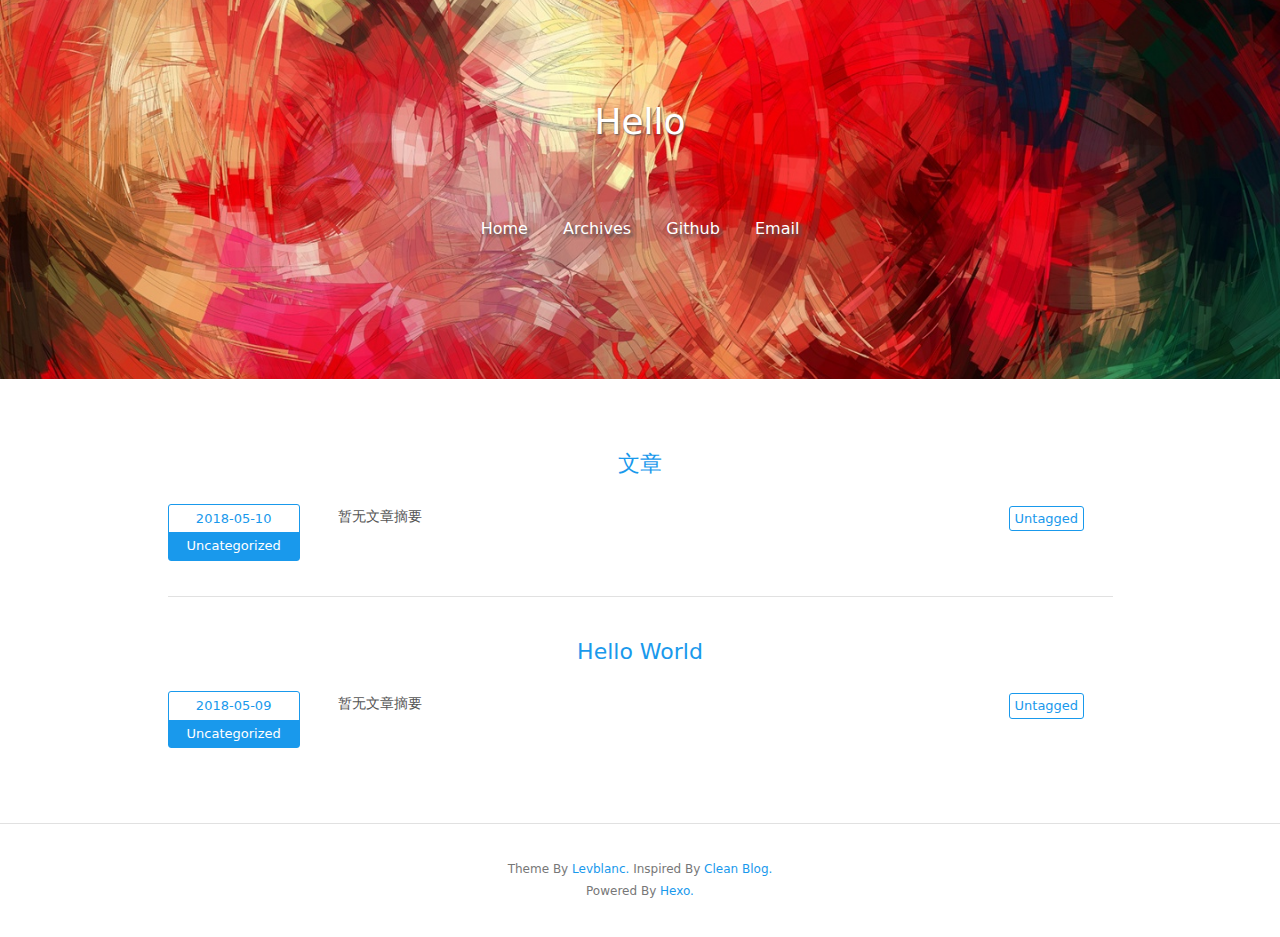
==== commit 3bc021b5: "Site updated: 2018-05-10 14:05:28" ====
--- a/index.html
+++ b/index.html
@@ -1,742 +1,200 @@
 <!DOCTYPE html>
-
-
-
-  
-
-
-<html class="theme-next mist use-motion" lang="zh-CN">
-<head>
-  <meta charset="UTF-8"/>
-<meta http-equiv="X-UA-Compatible" content="IE=edge" />
-<meta name="viewport" content="width=device-width, initial-scale=1, maximum-scale=1"/>
-<meta name="theme-color" content="#222">
-
-
-
-
-
-
-
-
-
-<meta http-equiv="Cache-Control" content="no-transform" />
-<meta http-equiv="Cache-Control" content="no-siteapp" />
-
-
-
-
-
-
-
-
-
-
-
-
-
-
-
-
-  
-  
-  <link href="/lib/fancybox/source/jquery.fancybox.css?v=2.1.5" rel="stylesheet" type="text/css" />
-
-
-
-
-
-
-
-<link href="/lib/font-awesome/css/font-awesome.min.css?v=4.6.2" rel="stylesheet" type="text/css" />
-
-<link href="/css/main.css?v=5.1.4" rel="stylesheet" type="text/css" />
-
-
-  <link rel="apple-touch-icon" sizes="180x180" href="/images/apple-touch-icon-next.png?v=5.1.4">
-
-
-  <link rel="icon" type="image/png" sizes="32x32" href="/images/favicon-32x32-next.png?v=5.1.4">
-
-
-  <link rel="icon" type="image/png" sizes="16x16" href="/images/favicon-16x16-next.png?v=5.1.4">
-
-
-  <link rel="mask-icon" href="/images/logo.svg?v=5.1.4" color="#222">
-
-
-
-
-
-  <meta name="keywords" content="Hexo, NexT" />
-
-
-
-
-
-
-
-
-
-
-<meta name="description" content="网页描述">
-<meta property="og:type" content="website">
-<meta property="og:title" content="Hello">
-<meta property="og:url" content="http://yoursite.com/index.html">
-<meta property="og:site_name" content="Hello">
-<meta property="og:description" content="网页描述">
-<meta property="og:locale" content="zh-CN">
-<meta name="twitter:card" content="summary">
-<meta name="twitter:title" content="Hello">
-<meta name="twitter:description" content="网页描述">
-
-
-
-<script type="text/javascript" id="hexo.configurations">
-  var NexT = window.NexT || {};
-  var CONFIG = {
-    root: '/',
-    scheme: 'Mist',
-    version: '5.1.4',
-    sidebar: {"position":"left","display":"post","offset":12,"b2t":false,"scrollpercent":false,"onmobile":false},
-    fancybox: true,
-    tabs: true,
-    motion: {"enable":true,"async":false,"transition":{"post_block":"fadeIn","post_header":"slideDownIn","post_body":"slideDownIn","coll_header":"slideLeftIn","sidebar":"slideUpIn"}},
-    duoshuo: {
-      userId: '0',
-      author: 'Author'
-    },
-    algolia: {
-      applicationID: '',
-      apiKey: '',
-      indexName: '',
-      hits: {"per_page":10},
-      labels: {"input_placeholder":"Search for Posts","hits_empty":"We didn't find any results for the search: ${query}","hits_stats":"${hits} results found in ${time} ms"}
-    }
-  };
-</script>
-
-
-
-  <link rel="canonical" href="http://yoursite.com/"/>
-
-
-
-
-
+<html>
+  <!-- Html Head Tag-->
+  <head>
+  <meta charset="UTF-8">
+  <meta http-equiv="X-UA-Compatible" content="IE=edge">
+  <meta name="viewport" content="width=device-width, initial-scale=1">
+  <meta name="description" content="">
+  <meta name="author" content="博宁六">
+  <!-- Open Graph Data -->
+  <meta property="og:title" content="Hello"/>
+  <meta property="og:description" content="网页描述" />
+  <meta property="og:site_name" content="Hello"/>
+  <meta property="og:type" content="website" />
+  <meta property="og:image" content="http://yoursite.com"/>
+  
+    <link rel="alternate" href="/atom.xml" title="Hello" type="application/atom+xml">
+  
+  
+    <link rel="icon" href="/favicon.png">
+  
+
+  <!-- Site Title -->
   <title>Hello</title>
-  
-
-
-
-
-
-
-
+
+  <!-- Bootstrap CSS -->
+  <link rel="stylesheet" href="/css/bootstrap.min.css">
+  <!-- Custom CSS -->
+  
+  <link rel="stylesheet" href="/css/style.light.css">
+
+  <!-- Google Analytics -->
+  
 
 </head>
 
-<body itemscope itemtype="http://schema.org/WebPage" lang="zh-CN">
-
-  
-  
-    
-  
-
-  <div class="container sidebar-position-left 
-  page-home">
-    <div class="headband"></div>
-
-    <header id="header" class="header" itemscope itemtype="http://schema.org/WPHeader">
-      <div class="header-inner"><div class="site-brand-wrapper">
-  <div class="site-meta ">
-    
-
-    <div class="custom-logo-site-title">
-      <a href="/"  class="brand" rel="start">
-        <span class="logo-line-before"><i></i></span>
-        <span class="site-title">Hello</span>
-        <span class="logo-line-after"><i></i></span>
-      </a>
-    </div>
-      
-        <p class="site-subtitle"></p>
-      
-  </div>
-
-  <div class="site-nav-toggle">
-    <button>
-      <span class="btn-bar"></span>
-      <span class="btn-bar"></span>
-      <span class="btn-bar"></span>
-    </button>
-  </div>
-</div>
-
-<nav class="site-nav">
-  
-
-  
-    <ul id="menu" class="menu">
-      
-        
-        <li class="menu-item menu-item-home">
-          <a href="/" rel="section">
-            
-              <i class="menu-item-icon fa fa-fw fa-home"></i> <br />
-            
-            Home
-          </a>
-        </li>
-      
-        
-        <li class="menu-item menu-item-archives">
-          <a href="/archives/" rel="section">
-            
-              <i class="menu-item-icon fa fa-fw fa-archive"></i> <br />
-            
-            Archives
-          </a>
-        </li>
-      
-
-      
-    </ul>
-  
-
-  
-</nav>
-
-
-
- </div>
-    </header>
-
-    <main id="main" class="main">
-      <div class="main-inner">
-        <div class="content-wrap">
-          <div id="content" class="content">
-            
-  <section id="posts" class="posts-expand">
-    
-      
-
-  
-
-  
-  
-  
-
-  <article class="post post-type-normal" itemscope itemtype="http://schema.org/Article">
-  
-  
-  
-  <div class="post-block">
-    <link itemprop="mainEntityOfPage" href="http://yoursite.com/2018/05/10/文章/">
-
-    <span hidden itemprop="author" itemscope itemtype="http://schema.org/Person">
-      <meta itemprop="name" content="博宁六">
-      <meta itemprop="description" content="">
-      <meta itemprop="image" content="https://static.pexels.com/photos/33392/portrait-bird-nature-wild.jpg">
-    </span>
-
-    <span hidden itemprop="publisher" itemscope itemtype="http://schema.org/Organization">
-      <meta itemprop="name" content="Hello">
-    </span>
-
-    
-      <header class="post-header">
-
-        
-        
-          <h1 class="post-title" itemprop="name headline">
-                
-                <a class="post-title-link" href="/2018/05/10/文章/" itemprop="url">文章</a></h1>
-        
-
-        <div class="post-meta">
-          <span class="post-time">
-            
-              <span class="post-meta-item-icon">
-                <i class="fa fa-calendar-o"></i>
-              </span>
-              
-                <span class="post-meta-item-text">Posted on</span>
-              
-              <time title="Post created" itemprop="dateCreated datePublished" datetime="2018-05-10T11:10:56+08:00">
-                2018-05-10
-              </time>
-            
-
-            
-
-            
-          </span>
-
-          
-
-          
-            
-          
-
+  <body>
+    <!-- Page Header -->
+
+
+<header class="site-header header-background" style="background-image: url(/img/default-banner-dark.jpg)">
+  <div class="container">
+    <div class="row">
+      <div class="col-lg-8 col-lg-offset-2 col-md-10 col-md-offset-1">
+        <div class="page-title with-background-image">
+          <p class="title">Hello</p>
+          <p class="subtitle"></p>
+        </div>
+        <div class="site-menu with-background-image">
+          <ul>
+            
+              <li>
+                <a href="/">
+                  
+                  Home
+                  
+                </a>
+              </li>
+            
+              <li>
+                <a href="/archives">
+                  
+                  Archives
+                  
+                </a>
+              </li>
+            
+              <li>
+                <a href="https://github.com/<your-github-username>">
+                  
+                  Github
+                  
+                </a>
+              </li>
+            
+              <li>
+                <a href="mailto:<your-email-address>">
+                  
+                  Email
+                  
+                </a>
+              </li>
+            
+          </ul>
+        </div>
+      </div>
+    </div>
+  </div>
+  <div>
+  <iframe frameborder="no" border="0" marginwidth="0" marginheight="0" width=330 height=86 src="//music.163.com/outchain/player?type=2&id=557583281&auto=1&height=66"></iframe>
+  </div>
+  
+</header>
+
+<!-- Home Page Post List -->
+<div class="container">
+  <div class="row">
+    <div class="col-lg-10 col-md-10 col-md-offset-1">
+      
+        <div class="post-item-wrapper">
+  <a href="/2018/05/10/文章/" class="post-title">
+      文章
+  </a>
+  <div class="post-excerpt">
+    <!-- Post Date and Categories -->
+    <div class="date-and-category">
+      <div class="date">2018-05-10</div>
+      <div class="categories">
+        
+          Uncategorized
+        
+      </div>
+    </div>
+    <!-- Post Excerpt -->
+    <div class="excerpt typo">暂无文章摘要</div>
+    <!-- Post Tags -->
+    <div class="tags">
+      
+        <div class="untagged">Untagged</div>
+      
+    </div>
+  </div>
+</div>
+
+      
+        <div class="post-item-wrapper">
+  <a href="/2018/05/09/hello-world/" class="post-title">
+      Hello World
+  </a>
+  <div class="post-excerpt">
+    <!-- Post Date and Categories -->
+    <div class="date-and-category">
+      <div class="date">2018-05-09</div>
+      <div class="categories">
+        
+          Uncategorized
+        
+      </div>
+    </div>
+    <!-- Post Excerpt -->
+    <div class="excerpt typo">暂无文章摘要</div>
+    <!-- Post Tags -->
+    <div class="tags">
+      
+        <div class="untagged">Untagged</div>
+      
+    </div>
+  </div>
+</div>
+
+      
+    </div>
+  </div>
+</div>
+
+<!-- Pagination -->
+<div class="container">
+  <div class="row">
+    <div class="col-lg-10 col-md-10 col-md-offset-1">
+      <ul class="pagination">
           
           
-
-          
-
-          
-
-          
-
-        </div>
-      </header>
-    
-
-    
-    
-    
-    <div class="post-body" itemprop="articleBody">
-
-      
-      
-
-      
-        
-          
-            
-          
-        
-      
-    </div>
-    
-    
-    
-
-    
-
-    
-
-    
-
-    <footer class="post-footer">
-      
-
-      
-
-      
-
-      
-      
-        <div class="post-eof"></div>
-      
-    </footer>
-  </div>
-  
-  
-  
-  </article>
-
-
-    
-      
-
-  
-
-  
-  
-  
-
-  <article class="post post-type-normal" itemscope itemtype="http://schema.org/Article">
-  
-  
-  
-  <div class="post-block">
-    <link itemprop="mainEntityOfPage" href="http://yoursite.com/2018/05/09/hello-world/">
-
-    <span hidden itemprop="author" itemscope itemtype="http://schema.org/Person">
-      <meta itemprop="name" content="博宁六">
-      <meta itemprop="description" content="">
-      <meta itemprop="image" content="https://static.pexels.com/photos/33392/portrait-bird-nature-wild.jpg">
-    </span>
-
-    <span hidden itemprop="publisher" itemscope itemtype="http://schema.org/Organization">
-      <meta itemprop="name" content="Hello">
-    </span>
-
-    
-      <header class="post-header">
-
-        
-        
-          <h1 class="post-title" itemprop="name headline">
-                
-                <a class="post-title-link" href="/2018/05/09/hello-world/" itemprop="url">Hello World</a></h1>
-        
-
-        <div class="post-meta">
-          <span class="post-time">
-            
-              <span class="post-meta-item-icon">
-                <i class="fa fa-calendar-o"></i>
-              </span>
-              
-                <span class="post-meta-item-text">Posted on</span>
-              
-              <time title="Post created" itemprop="dateCreated datePublished" datetime="2018-05-09T15:35:15+08:00">
-                2018-05-09
-              </time>
-            
-
-            
-
-            
-          </span>
-
-          
-
-          
-            
-          
-
-          
-          
-
-          
-
-          
-
-          
-
-        </div>
-      </header>
-    
-
-    
-    
-    
-    <div class="post-body" itemprop="articleBody">
-
-      
-      
-
-      
-        
-          
-            <p>Welcome to <a href="https://hexo.io/" target="_blank" rel="noopener">Hexo</a>! This is your very first post. Check <a href="https://hexo.io/docs/" target="_blank" rel="noopener">documentation</a> for more info. If you get any problems when using Hexo, you can find the answer in <a href="https://hexo.io/docs/troubleshooting.html" target="_blank" rel="noopener">troubleshooting</a> or you can ask me on <a href="https://github.com/hexojs/hexo/issues" target="_blank" rel="noopener">GitHub</a>.</p>
-<h2 id="Quick-Start"><a href="#Quick-Start" class="headerlink" title="Quick Start"></a>Quick Start</h2><h3 id="Create-a-new-post"><a href="#Create-a-new-post" class="headerlink" title="Create a new post"></a>Create a new post</h3><figure class="highlight bash"><table><tr><td class="gutter"><pre><span class="line">1</span><br></pre></td><td class="code"><pre><span class="line">$ hexo new <span class="string">"My New Post"</span></span><br></pre></td></tr></table></figure>
-<p>More info: <a href="https://hexo.io/docs/writing.html" target="_blank" rel="noopener">Writing</a></p>
-<h3 id="Run-server"><a href="#Run-server" class="headerlink" title="Run server"></a>Run server</h3><figure class="highlight bash"><table><tr><td class="gutter"><pre><span class="line">1</span><br></pre></td><td class="code"><pre><span class="line">$ hexo server</span><br></pre></td></tr></table></figure>
-<p>More info: <a href="https://hexo.io/docs/server.html" target="_blank" rel="noopener">Server</a></p>
-<h3 id="Generate-static-files"><a href="#Generate-static-files" class="headerlink" title="Generate static files"></a>Generate static files</h3><figure class="highlight bash"><table><tr><td class="gutter"><pre><span class="line">1</span><br></pre></td><td class="code"><pre><span class="line">$ hexo generate</span><br></pre></td></tr></table></figure>
-<p>More info: <a href="https://hexo.io/docs/generating.html" target="_blank" rel="noopener">Generating</a></p>
-<h3 id="Deploy-to-remote-sites"><a href="#Deploy-to-remote-sites" class="headerlink" title="Deploy to remote sites"></a>Deploy to remote sites</h3><figure class="highlight bash"><table><tr><td class="gutter"><pre><span class="line">1</span><br></pre></td><td class="code"><pre><span class="line">$ hexo deploy</span><br></pre></td></tr></table></figure>
-<p>More info: <a href="https://hexo.io/docs/deployment.html" target="_blank" rel="noopener">Deployment</a></p>
-
-          
-        
-      
-    </div>
-    
-    
-    
-
-    
-
-    
-
-    
-
-    <footer class="post-footer">
-      
-
-      
-
-      
-
-      
-      
-        <div class="post-eof"></div>
-      
-    </footer>
-  </div>
-  
-  
-  
-  </article>
-
-
-    
-  </section>
-
-  
-
-
-          </div>
-          
-
-
-          
-
-        </div>
-        
-          
-  
-  <div class="sidebar-toggle">
-    <div class="sidebar-toggle-line-wrap">
-      <span class="sidebar-toggle-line sidebar-toggle-line-first"></span>
-      <span class="sidebar-toggle-line sidebar-toggle-line-middle"></span>
-      <span class="sidebar-toggle-line sidebar-toggle-line-last"></span>
-    </div>
-  </div>
-
-  <aside id="sidebar" class="sidebar">
-    
-    <div class="sidebar-inner">
-
-      
-
-      
-
-      <section class="site-overview-wrap sidebar-panel sidebar-panel-active">
-        <div class="site-overview">
-          <div class="site-author motion-element" itemprop="author" itemscope itemtype="http://schema.org/Person">
-            
-              <img class="site-author-image" itemprop="image"
-                src="https://static.pexels.com/photos/33392/portrait-bird-nature-wild.jpg"
-                alt="博宁六" />
-            
-              <p class="site-author-name" itemprop="name">博宁六</p>
-              <p class="site-description motion-element" itemprop="description">网页描述</p>
-          </div>
-
-          <nav class="site-state motion-element">
-
-            
-              <div class="site-state-item site-state-posts">
-              
-                <a href="/archives/">
-              
-                  <span class="site-state-item-count">2</span>
-                  <span class="site-state-item-name">posts</span>
-                </a>
-              </div>
-            
-
-            
-
-            
-
-          </nav>
-
-          
-
-          
-
-          
-          
-
-          
-          
-
-          
-
-        </div>
-      </section>
-
-      
-
-      
-
-    </div>
-  </aside>
-
-
-        
-      </div>
-    </main>
-
-    <footer id="footer" class="footer">
-      <div class="footer-inner">
-        <div class="copyright">&copy; <span itemprop="copyrightYear">2018</span>
-  <span class="with-love">
-    <i class="fa fa-user"></i>
-  </span>
-  <span class="author" itemprop="copyrightHolder">博宁六</span>
-
-  
-</div>
-
-
-  <div class="powered-by">Powered by <a class="theme-link" target="_blank" href="https://hexo.io">Hexo</a></div>
-
-
-
-  <span class="post-meta-divider">|</span>
-
-
-
-  <div class="theme-info">Theme &mdash; <a class="theme-link" target="_blank" href="https://github.com/iissnan/hexo-theme-next">NexT.Mist</a> v5.1.4</div>
-
-
-
-
-        
-
-
-
-
-
-
-
-        
-      </div>
-    </footer>
-
-    
-      <div class="back-to-top">
-        <i class="fa fa-arrow-up"></i>
-        
-      </div>
-    
-
-    
-
-  </div>
-
-  
-
-<script type="text/javascript">
-  if (Object.prototype.toString.call(window.Promise) !== '[object Function]') {
-    window.Promise = null;
-  }
+      </ul>
+    </div>
+  </div>
+</div>
+
+
+
+    <!-- Footer -->
+<footer>
+  <div class="container">
+    <div class="row">
+      <div class="col-lg-8 col-lg-offset-2 col-md-10 col-md-offset-1">
+        <p class="copyright text-muted">
+          Theme By <a target="_blank" href="https://github.com/levblanc">Levblanc.</a>
+          Inspired By <a target="_blank" href="https://github.com/klugjo/hexo-theme-clean-blog">Clean Blog.</a>
+        <p class="copyright text-muted">
+          Powered By <a target="_blank" href="https://hexo.io/">Hexo.</a>
+        </p>
+      </div>
+    </div>
+  </div>
+</footer>
+
+
+    <!-- After Footer Scripts -->
+<script src="/js/highlight.pack.js"></script>
+<script>
+  document.addEventListener("DOMContentLoaded", function(event) {
+    var codeBlocks = Array.prototype.slice.call(document.getElementsByTagName('pre'))
+    codeBlocks.forEach(function(block, index) {
+      hljs.highlightBlock(block);
+    });
+  });
 </script>
 
-
-
-
-
-
-
-
-
-  
-
-
-
-
-
-
-
-
-
-
-
-
-  
-  
-    <script type="text/javascript" src="/lib/jquery/index.js?v=2.1.3"></script>
-  
-
-  
-  
-    <script type="text/javascript" src="/lib/fastclick/lib/fastclick.min.js?v=1.0.6"></script>
-  
-
-  
-  
-    <script type="text/javascript" src="/lib/jquery_lazyload/jquery.lazyload.js?v=1.9.7"></script>
-  
-
-  
-  
-    <script type="text/javascript" src="/lib/velocity/velocity.min.js?v=1.2.1"></script>
-  
-
-  
-  
-    <script type="text/javascript" src="/lib/velocity/velocity.ui.min.js?v=1.2.1"></script>
-  
-
-  
-  
-    <script type="text/javascript" src="/lib/fancybox/source/jquery.fancybox.pack.js?v=2.1.5"></script>
-  
-
-
-  
-
-
-  <script type="text/javascript" src="/js/src/utils.js?v=5.1.4"></script>
-
-  <script type="text/javascript" src="/js/src/motion.js?v=5.1.4"></script>
-
-
-
-  
-  
-
-  
-
-  
-
-
-  <script type="text/javascript" src="/js/src/bootstrap.js?v=5.1.4"></script>
-
-
-
-  
-
-
-  
-
-
-
-
-	
-
-
-
-
-
-  
-
-
-
-
-
-  
-
-
-
-
-
-
-
-
-
-
-
-
-  
-
-
-
-
-
-  
-
-  
-
-  
-
-  
-  
-
-  
-
-  
-
-  
-
-</body>
+  </body>
 </html>
+
--- a/css/style.light.css
+++ b/css/style.light.css
@@ -0,0 +1,749 @@
+/* basic colors */
+/* theme colors */
+/* modify value of $theme-color to get different theme colors */
+/* typo.css from https://github.com/sofish/typo.css */
+
+@charset "utf-8";
+
+/* 防止用户自定义背景颜色对网页的影响，添加让用户可以自定义字体 */
+html {
+  color: #333;
+  background: #fff;
+  -webkit-text-size-adjust: 100%;
+  -ms-text-size-adjust: 100%;
+  text-rendering: optimizelegibility;
+}
+
+/* 如果你的项目仅支持 IE9+ | Chrome | Firefox 等，推荐在 <html> 中添加 .borderbox 这个 class */
+html.borderbox *, html.borderbox *:before, html.borderbox *:after {
+  -moz-box-sizing: border-box;
+  -webkit-box-sizing: border-box;
+  box-sizing: border-box;
+}
+
+/* 内外边距通常让各个浏览器样式的表现位置不同 */
+body, dl, dt, dd, ul, ol, li, h1, h2, h3, h4, h5, h6, pre, code, form, fieldset, legend, input, textarea, p, blockquote, th, td, hr, button, article, aside, details, figcaption, figure, footer, header, menu, nav, section {
+  margin: 0;
+  padding: 0;
+}
+
+/* 重设 HTML5 标签, IE 需要在 js 中 createElement(TAG) */
+article, aside, details, figcaption, figure, footer, header, menu, nav, section {
+  display: block;
+}
+
+/* HTML5 媒体文件跟 img 保持一致 */
+audio, canvas, video {
+  display: inline-block;
+}
+
+/* 要注意表单元素并不继承父级 font 的问题 */
+body, button, input, select, textarea {
+  font: 300 1rem/1.8 PingFang SC, Lantinghei SC, Microsoft Yahei, Hiragino Sans GB, Microsoft Sans Serif, WenQuanYi Micro Hei, sans;
+}
+
+button::-moz-focus-inner,
+input::-moz-focus-inner {
+  padding: 0;
+  border: 0;
+}
+
+/* 去掉各Table cell 的边距并让其边重合 */
+table {
+  border-collapse: collapse;
+  border-spacing: 0;
+}
+
+/* 去除默认边框 */
+fieldset, img {
+  border: 0;
+}
+
+/* 块/段落引用 */
+blockquote {
+  position: relative;
+  color: #999;
+  font-weight: 400;
+  border-left: 1px solid #1abc9c;
+  padding-left: 1em;
+  margin: 1em 3em 1em 2em;
+}
+
+@media only screen and ( max-width: 640px ) {
+  blockquote {
+    margin: 1em 0;
+  }
+}
+
+/* Firefox 以外，元素没有下划线，需添加 */
+acronym, abbr {
+  border-bottom: 1px dotted;
+  font-variant: normal;
+}
+
+/* 添加鼠标问号，进一步确保应用的语义是正确的（要知道，交互他们也有洁癖，如果你不去掉，那得多花点口舌） */
+abbr {
+  cursor: help;
+}
+
+/* 一致的 del 样式 */
+del {
+  text-decoration: line-through;
+}
+
+address, caption, cite, code, dfn, em, th, var {
+  font-style: normal;
+  font-weight: 400;
+}
+
+/* 去掉列表前的标识, li 会继承，大部分网站通常用列表来很多内容，所以应该当去 */
+ul, ol {
+  list-style: none;
+}
+
+/* 对齐是排版最重要的因素, 别让什么都居中 */
+caption, th {
+  text-align: left;
+}
+
+q:before, q:after {
+  content: '';
+}
+
+/* 统一上标和下标 */
+sub, sup {
+  font-size: 75%;
+  line-height: 0;
+  position: relative;
+}
+
+:root sub, :root sup {
+  vertical-align: baseline; /* for ie9 and other modern browsers */
+}
+
+sup {
+  top: -0.5em;
+}
+
+sub {
+  bottom: -0.25em;
+}
+
+/* 让链接在 hover 状态下显示下划线 */
+// a {
+//   color: #1abc9c;
+// }
+
+// a:hover {
+//   text-decoration: underline;
+// }
+
+// .typo a {
+//   border-bottom: 1px solid #1abc9c;
+// }
+
+// .typo a:hover {
+//   border-bottom-color: #555;
+//   color: #555;
+//   text-decoration: none;
+// }
+
+/* 默认不显示下划线，保持页面简洁 */
+ins, a {
+  text-decoration: none;
+}
+
+/* 专名号：虽然 u 已经重回 html5 Draft，但在所有浏览器中都是可以使用的，
+ * 要做到更好，向后兼容的话，添加 class="typo-u" 来显示专名号
+ * 关于 <u> 标签：http://www.whatwg.org/specs/web-apps/current-work/multipage/text-level-semantics.html#the-u-element
+ * 被放弃的是 4，之前一直搞错 http://www.w3.org/TR/html401/appendix/changes.html#idx-deprecated
+ * 一篇关于 <u> 标签的很好文章：http://html5doctor.com/u-element/
+ */
+u, .typo-u {
+  text-decoration: underline;
+}
+
+/* 标记，类似于手写的荧光笔的作用 */
+mark {
+  background: #fffdd1;
+  border-bottom: 1px solid #ffedce;
+  padding: 2px;
+  margin: 0 5px;
+}
+
+/* 代码片断 */
+pre, code, pre tt {
+  font-family: Courier, 'Courier New', monospace;
+}
+
+pre {
+  background: #f8f8f8;
+  border: 1px solid #ddd;
+  padding: 1em 1.5em;
+  display: block;
+  -webkit-overflow-scrolling: touch;
+}
+
+/* 一致化 horizontal rule */
+hr {
+  border: none;
+  border-bottom: 1px solid #cfcfcf;
+  margin-bottom: 0.8em;
+  height: 10px;
+}
+
+/* 底部印刷体、版本等标记 */
+small, .typo-small,
+  /* 图片说明 */
+figcaption {
+  font-size: 0.9em;
+  color: #888;
+}
+
+strong, b {
+  font-weight: bold;
+  color: #000;
+}
+
+/* 可拖动文件添加拖动手势 */
+[draggable] {
+  cursor: move;
+}
+
+.clearfix:before, .clearfix:after {
+  content: "";
+  display: table;
+}
+
+.clearfix:after {
+  clear: both;
+}
+
+.clearfix {
+  zoom: 1;
+}
+
+/* 强制文本换行 */
+.textwrap, .textwrap td, .textwrap th {
+  word-wrap: break-word;
+  word-break: break-all;
+}
+
+.textwrap-table {
+  table-layout: fixed;
+}
+
+/* 提供 serif 版本的字体设置: iOS 下中文自动 fallback 到 sans-serif */
+.serif {
+  font-family: Palatino, Optima, Georgia, serif;
+}
+
+/* 保证块/段落之间的空白隔行 */
+.typo table, .typo p, .typo pre, .typo ul, .typo ol, .typo dl, .typo form, .typo hr,
+.typo-p, .typo-pre, .typo-ul, .typo-ol, .typo-dl, .typo-form, .typo-hr, .typo-table, blockquote {
+  margin-bottom: 1.2em
+}
+
+h1, h2, h3, h4, h5, h6 {
+  font-family: PingFang SC, Verdana, Helvetica Neue, Microsoft Yahei, Hiragino Sans GB, Microsoft Sans Serif, WenQuanYi Micro Hei, sans-serif;
+  font-weight: 100;
+  color: #000;
+  line-height: 1.35;
+}
+
+/* 标题应该更贴紧内容，并与其他块区分，margin 值要相应做优化 */
+.typo h1, .typo h2, .typo h3, .typo h4, .typo h5, .typo h6,
+.typo-h1, .typo-h2, .typo-h3, .typo-h4, .typo-h5, .typo-h6 {
+  margin-top: 1.2em;
+  margin-bottom: 0.6em;
+  line-height: 1.35;
+}
+
+.typo h1, .typo-h1 {
+  font-size: 2em;
+}
+
+.typo h2, .typo-h2 {
+  font-size: 1.8em;
+}
+
+.typo h3, .typo-h3 {
+  font-size: 1.6em;
+}
+
+.typo h4, .typo-h4 {
+  font-size: 1.4em;
+}
+
+.typo h5, .typo h6, .typo-h5, .typo-h6 {
+  font-size: 1.2em;
+}
+
+/* 在文章中，应该还原 ul 和 ol 的样式 */
+.typo ul, .typo-ul {
+  margin-left: 1.3em;
+  list-style: disc;
+}
+
+.typo ol, .typo-ol {
+  list-style: decimal;
+  margin-left: 1.9em;
+}
+
+.typo li ul, .typo li ol, .typo-ul ul, .typo-ul ol, .typo-ol ul, .typo-ol ol {
+  margin-bottom: 0.8em;
+  margin-left: 2em;
+}
+
+.typo li ul, .typo-ul ul, .typo-ol ul {
+  list-style: circle;
+}
+
+/* 同 ul/ol，在文章中应用 table 基本格式 */
+// .typo table th,
+// .typo table td,
+.typo-table th,
+.typo-table td,
+.typo table caption {
+  border: 1px solid #ddd;
+  padding: 0.5em 1em;
+  color: #666;
+}
+
+
+// .typo table th,
+.typo-table th {
+  background: #fbfbfb;
+}
+
+// .typo table thead th,
+.typo-table thead th {
+  background: #f1f1f1;
+}
+
+.typo table caption {
+  border-bottom: none;
+}
+
+/* 去除 webkit 中 input 和 textarea 的默认样式  */
+.typo-input, .typo-textarea {
+  -webkit-appearance: none;
+  border-radius: 0;
+}
+
+.typo-em, .typo em, legend, caption {
+  color: #000;
+  font-weight: inherit;
+}
+
+/* 着重号，只能在少量（少于100个字符）且全是全角字符的情况下使用 */
+.typo-em {
+  position: relative;
+}
+
+.typo-em:after {
+  position: absolute;
+  top: 0.65em;
+  left: 0;
+  width: 100%;
+  overflow: hidden;
+  white-space: nowrap;
+  content: "・・・・・・・・・・・・・・・・・・・・・・・・・・・・・・・・・・・・・・・・・・・・・・・・・・・・・・・・・・・・・・・・・・・・・・・・・・・・・・・・・・・・・・・・・・・・・・・・・・・・";
+}
+
+/* Responsive images */
+.typo img {
+  max-width: 100%;
+}
+
+.hljs {
+  display: block;
+  overflow-x: auto;
+  padding: 0.5em;
+  background: #23241f;
+}
+.hljs,
+.hljs-tag,
+.hljs-subst {
+  color: #f8f8f2;
+}
+.hljs-strong,
+.hljs-emphasis {
+  color: #a8a8a2;
+}
+.hljs-bullet,
+.hljs-quote,
+.hljs-number,
+.hljs-regexp,
+.hljs-literal,
+.hljs-link {
+  color: #ae81ff;
+}
+.hljs-code,
+.hljs-title,
+.hljs-section,
+.hljs-selector-class {
+  color: #a6e22e;
+}
+.hljs-strong {
+  font-weight: bold;
+}
+.hljs-emphasis {
+  font-style: italic;
+}
+.hljs-keyword,
+.hljs-selector-tag,
+.hljs-name,
+.hljs-attr {
+  color: #f92672;
+}
+.hljs-symbol,
+.hljs-attribute {
+  color: #66d9ef;
+}
+.hljs-params,
+.hljs-class .hljs-title {
+  color: #f8f8f2;
+}
+.hljs-string,
+.hljs-type,
+.hljs-built_in,
+.hljs-builtin-name,
+.hljs-selector-id,
+.hljs-selector-attr,
+.hljs-selector-pseudo,
+.hljs-addition,
+.hljs-variable,
+.hljs-template-variable {
+  color: #e6db74;
+}
+.hljs-comment,
+.hljs-deletion,
+.hljs-meta {
+  color: #75715e;
+}
+.highlight {
+  overflow: auto;
+}
+.highlight table {
+  width: 100%;
+  max-width: 100%;
+}
+.highlight pre {
+  font-size: 0.8125rem;
+}
+.highlight .gutter {
+  width: 5%;
+  text-align: right;
+}
+.highlight .gutter pre {
+  border-top: 0;
+  border-bottom: 0;
+  border-left: 0;
+}
+.highlight .code {
+  width: 95%;
+}
+.highlight .code pre {
+  border: 0;
+}
+code {
+  color: #1999ec;
+  padding: 0 0.125rem;
+  margin: 0 0.125rem;
+  border-radius: 0.0625rem;
+  background-color: #f0e8df;
+}
+@media only screen and (max-width: 414px) {
+  .highlight pre {
+    font-size: 0.75rem;
+  }
+}
+html,
+body {
+  color: #555;
+  background-color: #fff;
+  font-size: 100%; /* add PX (or original value) as backup */
+  font-size: 100%;
+}
+a {
+  color: #1999ec;
+}
+a:hover {
+  text-decoration: none;
+  color: #fff;
+  background-color: #1999ec;
+  transition: all 0.25s;
+  cursor: pointer;
+}
+strong {
+  color: #555;
+}
+h1,
+h2,
+h3,
+h4,
+h5,
+h6 {
+  color: #555;
+}
+.site-header {
+  padding: 2.5rem 0;
+  border-bottom: 1px solid #e1e1e1;
+  margin-bottom: 1.875rem;
+}
+.site-header.header-background {
+  border-bottom: 0;
+  background-color: #808080;
+  background-position: center center;
+  background-attachment: scroll;
+  -webkit-background-size: cover;
+  -moz-background-size: cover;
+  background-size: cover;
+  -o-background-size: cover;
+}
+.site-header .page-title {
+  color: #1999ec;
+  text-align: center;
+  text-shadow: 1px 1px 2px #555;
+}
+.site-header .page-title.with-background-image {
+  color: #fff;
+  padding: 3.125rem 0;
+}
+.site-header .page-title .title {
+  font-size: 2.25rem;
+}
+.site-menu {
+  text-align: center;
+  margin-top: 0.625rem;
+  text-shadow: 3px 3px 3px #555;
+}
+.site-menu ul {
+  margin: 0 auto;
+  padding: 0;
+}
+.site-menu ul > li {
+  display: inline-block;
+  margin-right: 0.625rem;
+}
+.site-menu ul > li:last-child {
+  margin-right: 0;
+}
+.site-menu ul > li > a {
+  padding: 0.1875rem 0.625rem;
+  border-radius: 0.125rem;
+}
+.site-menu.with-background-image a {
+  color: #fff;
+}
+@media only screen and (max-width: 414px) {
+  .site-header .page-title.with-background-image {
+    padding: 1.875rem 0;
+  }
+  .site-header .page-title .title {
+    font-size: 1.375rem;
+  }
+  .site-menu {
+    font-size: 1rem;
+  }
+  .site-menu ul li {
+    margin-right: 0;
+  }
+  .site-menu ul li > a {
+    padding: 0.1875rem 0.375rem;
+  }
+}
+.post-item-wrapper {
+  padding: 2.1875rem 0;
+  border-bottom: 1px solid #e1e1e1;
+  text-align: center;
+  overflow: hidden;
+}
+.post-item-wrapper:last-child {
+  border-bottom: none;
+}
+.post-item-wrapper .post-title {
+  display: inline-block;
+  padding: 0 0.625rem;
+  margin-bottom: 1.25rem;
+  font-size: 1.375rem;
+  text-align: center;
+  border-radius: 0.125rem;
+}
+.post-item-wrapper .post-excerpt {
+  overflow: hidden;
+}
+.post-item-wrapper .date-and-category,
+.post-item-wrapper .excerpt,
+.post-item-wrapper .tags {
+  float: left;
+}
+.post-item-wrapper .date-and-category,
+.post-item-wrapper .tags {
+  width: 14%;
+}
+.post-item-wrapper .excerpt {
+  width: 64%;
+  margin: 0 4%;
+  font-size: 0.875rem;
+  text-align: justify;
+}
+.post-item-wrapper .excerpt p {
+  margin-bottom: 0;
+}
+.post-item-wrapper .date-and-category {
+  font-size: 0.8125rem;
+  text-align: center;
+  border: 1px solid #1999ec;
+  border-radius: 0.1875rem;
+}
+.post-item-wrapper .date-and-category .date,
+.post-item-wrapper .date-and-category .categories {
+  padding: 0.125rem 0;
+}
+.post-item-wrapper .date-and-category .date {
+  color: #1999ec;
+}
+.post-item-wrapper .date-and-category .categories {
+  color: #fff;
+  background-color: #1999ec;
+}
+.post-item-wrapper .date-and-category .categories > a {
+  color: #fff;
+  background-color: #1999ec;
+}
+.post-item-wrapper .tags {
+  overflow: hidden;
+}
+.post-item-wrapper .tags .untagged,
+.post-item-wrapper .tags .tag {
+  display: inline-block;
+  font-size: 0.8125rem;
+  padding: 0 0.3125rem;
+  text-align: center;
+  border: 1px solid #1999ec;
+  border-radius: 0.1875rem;
+}
+.post-item-wrapper .tags .untagged {
+  color: #1999ec;
+}
+@media only screen and (max-width: 768px) {
+  .post-item-wrapper .date-and-category,
+  .post-item-wrapper .tags {
+    display: none;
+  }
+  .post-item-wrapper .excerpt {
+    width: 100%;
+    padding: 0 5%;
+    margin: 0;
+    float: none;
+  }
+  .post-item-wrapper .post-title {
+    font-size: 1.125rem;
+  }
+}
+.archive-item {
+  margin-bottom: 1.25rem;
+}
+.archive-item .post-title {
+  font-size: 1.25rem;
+  padding: 0 0.3125rem;
+  border-radius: 0.125rem;
+}
+.archive-item .date {
+  font-size: 0.875rem;
+  padding: 0 0.3125rem;
+}
+@media only screen and (max-width: 414px) {
+  .archive-item .post-title {
+    font-size: 1rem;
+  }
+  .archive-item .date {
+    font-size: 0.875rem;
+  }
+}
+.post-tags,
+.post-info {
+  font-size: 0.875rem;
+  font-style: italic;
+  text-align: center;
+}
+.post-info {
+  margin-bottom: 0.3125rem;
+}
+.post-info .info {
+  padding: 0 0.5rem;
+  border-right: 1px dotted #85878a;
+}
+.post-info .info:last-child {
+  border-right: none;
+}
+.post-info .categories a {
+  padding: 0.125rem 0.25rem;
+  border-radius: 0.125rem;
+}
+.post-tags {
+  font-style: italic;
+}
+.post-tags > a {
+  display: inline-block;
+  padding: 0 0.25rem;
+  margin-right: 0.125rem;
+  border-radius: 0.125rem;
+}
+.post-content {
+  padding-top: 2.5rem;
+  padding-bottom: 2.5rem;
+  font-size: 0.9375rem;
+}
+@media only screen and (max-width: 414px) {
+  .post-tags,
+  .post-info {
+    font-size: 0.75rem;
+  }
+  .post-tags .info,
+  .post-info .info {
+    padding: 0 0.3125rem;
+  }
+  .post-tags .time,
+  .post-info .time {
+    display: none;
+  }
+  .post-content {
+    font-size: 0.78125rem;
+  }
+}
+footer {
+  padding: 2.1875rem 0;
+  border-top: 1px solid #e1e1e1;
+  font-size: 0.75rem;
+  text-align: center;
+}
+.pagination {
+  display: block;
+  text-align: center;
+  overflow: hidden;
+}
+.pagination > li {
+  display: inline-block;
+}
+.pagination > li > a {
+  color: #1999ec;
+  background-color: #fff;
+  border: 1px solid #1999ec;
+  border-radius: 0.1875rem;
+}
+.pagination > li > a:hover {
+  color: #fff;
+  background-color: #1999ec;
+  border: 1px solid #1999ec;
+}
+.pagination > li > a span {
+  display: inline-block;
+}
+@media only screen and (max-width: 414px) {
+  .pagination {
+    font-size: 0.875rem;
+  }
+}
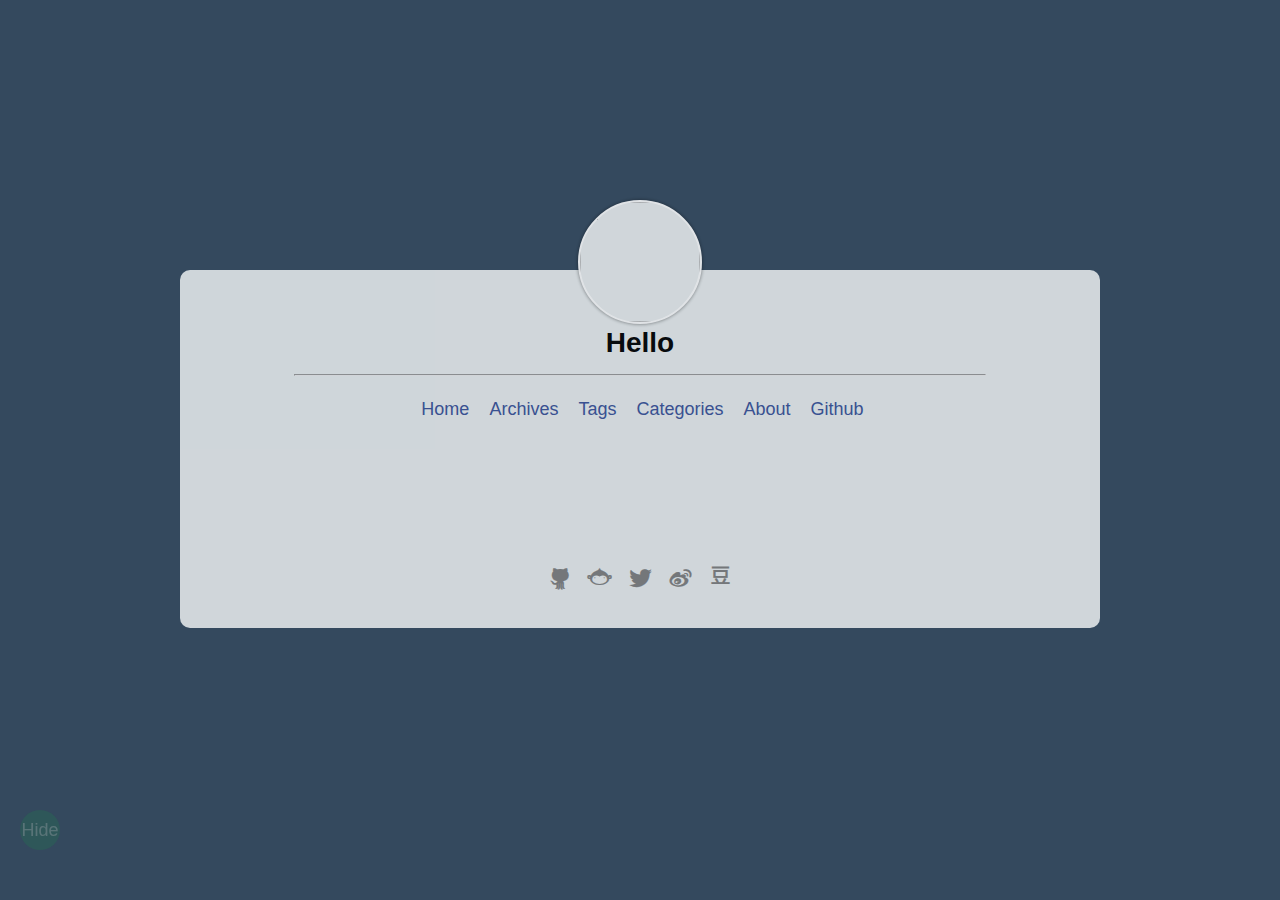
==== commit f703a19c: "Site updated: 2018-05-10 15:01:55" ====
--- a/index.html
+++ b/index.html
@@ -1,200 +1,287 @@
-<!DOCTYPE html>
-<html>
-  <!-- Html Head Tag-->
-  <head>
-  <meta charset="UTF-8">
-  <meta http-equiv="X-UA-Compatible" content="IE=edge">
+
+
+
+
+
+
+
+<!doctype html>
+<html lang="zh-CN">
+<head>
+  <meta http-equiv="Content-Type" content="text/html" charset="UTF-8">
   <meta name="viewport" content="width=device-width, initial-scale=1">
-  <meta name="description" content="">
+  
   <meta name="author" content="博宁六">
-  <!-- Open Graph Data -->
-  <meta property="og:title" content="Hello"/>
-  <meta property="og:description" content="网页描述" />
-  <meta property="og:site_name" content="Hello"/>
-  <meta property="og:type" content="website" />
-  <meta property="og:image" content="http://yoursite.com"/>
-  
-    <link rel="alternate" href="/atom.xml" title="Hello" type="application/atom+xml">
-  
-  
-    <link rel="icon" href="/favicon.png">
-  
-
-  <!-- Site Title -->
-  <title>Hello</title>
-
-  <!-- Bootstrap CSS -->
-  <link rel="stylesheet" href="/css/bootstrap.min.css">
-  <!-- Custom CSS -->
-  
-  <link rel="stylesheet" href="/css/style.light.css">
-
-  <!-- Google Analytics -->
-  
-
+  
+  
+  
+  
+    <meta name="description" content="网页描述">
+  
+  <title> [ Hello ]</title>
+  
+  
+    <link rel="shortcut icon" href="/favicon.ico">
+  
+  
+  <link rel="stylesheet" href="/css/random.css">
+<link rel="stylesheet" href="/css/vegas.min.css">
+<link rel="stylesheet" href="/css/highlight-railscasts.css">
+<link rel="stylesheet" href="/css/jquery.fancybox.css">
+<link rel="stylesheet" href="/css/iconfont/iconfont.css">
+<link rel="stylesheet" href="/css/jquery.fancybox-thumbs.css">
+<link rel="stylesheet" href="/css/plyr.css">
+  
 </head>
 
-  <body>
-    <!-- Page Header -->
-
-
-<header class="site-header header-background" style="background-image: url(/img/default-banner-dark.jpg)">
-  <div class="container">
-    <div class="row">
-      <div class="col-lg-8 col-lg-offset-2 col-md-10 col-md-offset-1">
-        <div class="page-title with-background-image">
-          <p class="title">Hello</p>
-          <p class="subtitle"></p>
-        </div>
-        <div class="site-menu with-background-image">
-          <ul>
-            
-              <li>
-                <a href="/">
-                  
-                  Home
-                  
-                </a>
-              </li>
-            
-              <li>
-                <a href="/archives">
-                  
-                  Archives
-                  
-                </a>
-              </li>
-            
-              <li>
-                <a href="https://github.com/<your-github-username>">
-                  
-                  Github
-                  
-                </a>
-              </li>
-            
-              <li>
-                <a href="mailto:<your-email-address>">
-                  
-                  Email
-                  
-                </a>
-              </li>
-            
-          </ul>
-        </div>
-      </div>
+<div class="random-center hide-area">
+  <div id="random-index">
+    <div class="center-field">
+      <img class="avatar" src="http://7te9fe.com1.z0.glb.clouddn.com/default_avatar.jpg" width=120 height=120 onClick="openUserCard()">
     </div>
-  </div>
-  <div>
-  <iframe frameborder="no" border="0" marginwidth="0" marginheight="0" width=330 height=86 src="//music.163.com/outchain/player?type=2&id=557583281&auto=1&height=66"></iframe>
-  </div>
-  
-</header>
-
-<!-- Home Page Post List -->
-<div class="container">
-  <div class="row">
-    <div class="col-lg-10 col-md-10 col-md-offset-1">
-      
-        <div class="post-item-wrapper">
-  <a href="/2018/05/10/文章/" class="post-title">
-      文章
-  </a>
-  <div class="post-excerpt">
-    <!-- Post Date and Categories -->
-    <div class="date-and-category">
-      <div class="date">2018-05-10</div>
-      <div class="categories">
-        
-          Uncategorized
-        
-      </div>
+    <div class="center-field">
+      <div class="title" onClick="openUserCard()">Hello</div>
+      <div class="sub-title" onClick="openUserCard()"></div>
     </div>
-    <!-- Post Excerpt -->
-    <div class="excerpt typo">暂无文章摘要</div>
-    <!-- Post Tags -->
-    <div class="tags">
-      
-        <div class="untagged">Untagged</div>
-      
+    <hr >
+    <div class="center-field">
+      <ul class="index-nav-link">
+        
+        
+          
+            <li><a href="/index.html">Home</a></li>
+          
+        
+          
+            <li><a href="/archives">Archives</a></li>
+          
+        
+          
+            <li><a href="/tags">Tags</a></li>
+          
+        
+          
+            <li><a href="/categories">Categories</a></li>
+          
+        
+          
+            <li><a href="/about">About</a></li>
+          
+        
+          
+            <li><a href="https://github.com/stiekel/hexo-theme-random">Github</a></li>
+          
+        
+      </ul>
+	  <ul class="index-nav-link">
+        <li>
+			<iframe frameborder="no" border="0" marginwidth="0" marginheight="0" width=330 height=86 src="//music.163.com/outchain/player?type=2&id=557583281&auto=1&height=66"></iframe>
+		</li>
+      </ul>
+	  
+	  
+      <ul class="social-icon">
+  
+  
+    <li>
+      <a href="https://github.com/stiekel/hexo-theme-random">
+        
+          <i class="icon iconfont github">&#xe606;</i>
+        
+      </a>
+    </li>
+  
+    <li>
+      <a href="https://coding.net/u/Stiekel">
+        
+          <i class="icon iconfont coding">&#xe607;</i>
+        
+      </a>
+    </li>
+  
+    <li>
+      <a href="https://twitter.com/SidCN">
+        
+          <i class="icon iconfont twitter">&#xe600;</i>
+        
+      </a>
+    </li>
+  
+    <li>
+      <a href="http://weibo.com/sidcn">
+        
+          <i class="icon iconfont weibo">&#xe602;</i>
+        
+      </a>
+    </li>
+  
+    <li>
+      <a href="http://www.douban.com/people/Stiekel/">
+        
+          <i class="icon iconfont douban">&#xe60f;</i>
+        
+      </a>
+    </li>
+  
+</ul>
     </div>
   </div>
 </div>
-
-      
-        <div class="post-item-wrapper">
-  <a href="/2018/05/09/hello-world/" class="post-title">
-      Hello World
-  </a>
-  <div class="post-excerpt">
-    <!-- Post Date and Categories -->
-    <div class="date-and-category">
-      <div class="date">2018-05-09</div>
-      <div class="categories">
-        
-          Uncategorized
-        
-      </div>
-    </div>
-    <!-- Post Excerpt -->
-    <div class="excerpt typo">暂无文章摘要</div>
-    <!-- Post Tags -->
-    <div class="tags">
-      
-        <div class="untagged">Untagged</div>
-      
-    </div>
+<div id="user-card">
+  <div class="center-field">
+    <img class="avatar" src="http://7te9fe.com1.z0.glb.clouddn.com/default_avatar.jpg">
+    <p id="description">网页描述</p>
+    <ul class="social-icon">
+  
+  
+    <li>
+      <a href="https://github.com/stiekel/hexo-theme-random">
+        
+          <i class="icon iconfont github">&#xe606;</i>
+        
+      </a>
+    </li>
+  
+    <li>
+      <a href="https://coding.net/u/Stiekel">
+        
+          <i class="icon iconfont coding">&#xe607;</i>
+        
+      </a>
+    </li>
+  
+    <li>
+      <a href="https://twitter.com/SidCN">
+        
+          <i class="icon iconfont twitter">&#xe600;</i>
+        
+      </a>
+    </li>
+  
+    <li>
+      <a href="http://weibo.com/sidcn">
+        
+          <i class="icon iconfont weibo">&#xe602;</i>
+        
+      </a>
+    </li>
+  
+    <li>
+      <a href="http://www.douban.com/people/Stiekel/">
+        
+          <i class="icon iconfont douban">&#xe60f;</i>
+        
+      </a>
+    </li>
+  
+</ul>
   </div>
 </div>
 
-      
-    </div>
-  </div>
-</div>
-
-<!-- Pagination -->
-<div class="container">
-  <div class="row">
-    <div class="col-lg-10 col-md-10 col-md-offset-1">
-      <ul class="pagination">
-          
-          
-      </ul>
-    </div>
-  </div>
-</div>
-
-
-
-    <!-- Footer -->
-<footer>
-  <div class="container">
-    <div class="row">
-      <div class="col-lg-8 col-lg-offset-2 col-md-10 col-md-offset-1">
-        <p class="copyright text-muted">
-          Theme By <a target="_blank" href="https://github.com/levblanc">Levblanc.</a>
-          Inspired By <a target="_blank" href="https://github.com/klugjo/hexo-theme-clean-blog">Clean Blog.</a>
-        <p class="copyright text-muted">
-          Powered By <a target="_blank" href="https://hexo.io/">Hexo.</a>
-        </p>
-      </div>
-    </div>
-  </div>
-</footer>
-
-
-    <!-- After Footer Scripts -->
-<script src="/js/highlight.pack.js"></script>
+
+<div id="btn-view">Hide</div>
+
 <script>
-  document.addEventListener("DOMContentLoaded", function(event) {
-    var codeBlocks = Array.prototype.slice.call(document.getElementsByTagName('pre'))
-    codeBlocks.forEach(function(block, index) {
-      hljs.highlightBlock(block);
+// is trigger analytics / tongji script
+var isIgnoreHost = false;
+
+if(window && window.location && window.location.host) {
+  isIgnoreHost = ["localhost","127.0.0.1"].some(function(address){
+    return 0 === window.location.host.indexOf(address);
+  });
+}
+
+var isTriggerAnalytics = !( true && isIgnoreHost );
+
+</script>
+
+
+
+
+  
+  
+    <script src="/js/jquery-2.2.3.min.js"></script>
+  
+    <script src="/js/vegas.min.js"></script>
+  
+    <script src="/js/random.js"></script>
+  
+    <script src="/js/highlight.pack.js"></script>
+  
+    <script src="/js/jquery.mousewheel.pack.js"></script>
+  
+    <script src="/js/jquery.fancybox.pack.js"></script>
+  
+    <script src="/js/jquery.fancybox-thumbs.js"></script>
+  
+    <script src="/js/plyr.js"></script>
+  
+
+<script>
+
+  // fancybox
+  var backgroundImages = [];
+  
+  $('#post').each(function(i){
+    $(this).find('img').each(function(){
+      if ($(this).parent().hasClass('fancybox') || $(this).parent().hasClass('fancybox-thumb')) return;
+      var alt = this.alt || this.title;
+      if (alt) $(this).after('<span class="caption">' + alt + '</span>');
+      $(this).wrap('<a href="' + this.src + '" title="' + alt + '" class="fancybox"></a>');
+    });
+    $(this).find('.fancybox').each(function(){
+      $(this).attr('rel', 'post' + i);
     });
   });
+  $(".fancybox").fancybox();
+
+var vegasConfig = {"preload­Image":true,"transition":["slideLeft2","slideRight2","flash2"],"timer":true,"delay":5000,"shuffle":true,"count":28};
+var unsplashConfig = {"gravity":"north"};
+// is show background images
+var turnoffBackgroundImage = false;
+
+
+
+
+var backgroundColor = "34495E";
+
+$(".fancybox-thumb").fancybox({
+  prevEffect: 'none',
+  nextEffect: 'none',
+  helpers: {
+    title: {
+      type: 'outside'
+    },
+    thumbs: {
+      width: 50,
+      height: 50
+    }
+  }
+});
+
+// show video with plyr
+$(".video-container iframe").each(function(i){
+  var url = $(this).attr('src');
+  var id = url.split('/').pop();
+  var plyrContainer = document.createElement('div');
+  plyrContainer.className = 'plyr';
+  var plyrElement = document.createElement('div');
+  plyrElement.dataset.videoId = id;
+  switch(true) {
+    case url.search('youtube.com') >= 0:
+      plyrElement.dataset.type = 'youtube';
+      break;
+    case url.search('vimeo.com') >= 0:
+      plyrElement.dataset.type = 'vimeo';
+      break;
+    default:
+      return;
+  };
+  plyrContainer.appendChild(plyrElement);
+  $(this).parent().html(plyrContainer);
+});
+plyr.setup('.plyr', {iconUrl: '/css/sprite.svg'});
 </script>
-
-  </body>
+</body>
 </html>
 
--- a/css/random.css
+++ b/css/random.css
@@ -0,0 +1,698 @@
+body {
+  background-color: #34495e;
+  margin: 0px;
+  font-family: Lato, "Microsoft Jhenghei", "Hiragino Sans GB", "Microsoft YaHei", sans-serif;
+  font-size: 18px;
+}
+@media (max-width: 860px) {
+  body {
+    font-size: 16px;
+  }
+}
+article {
+  line-height: 1.5em;
+}
+.highlight {
+  line-height: 1.25em;
+}
+a {
+  text-decoration: none;
+  color: #3a539b;
+}
+a:hover {
+  text-decoration: underline;
+}
+#outer-container {
+  position: absolute;
+  left: 50%;
+  width: 960px;
+  margin-left: -480px;
+  box-shadow: 0 0 2.5em #5d656c;
+}
+@media (max-width: 960px) {
+  #outer-container {
+    width: 860px;
+    margin-left: -430px;
+  }
+}
+@media (max-width: 860px) {
+  #outer-container {
+    width: 760px;
+    margin-left: -380px;
+  }
+}
+#menu-outer,
+#container {
+  background-color: #fff;
+}
+#menu-outer,
+#bottom-outer,
+#random-index {
+  opacity: 0.85;
+}
+.random-center {
+  position: absolute;
+  top: 50%;
+  left: 50%;
+  margin-top: -200px;
+  width: 960px;
+  margin-left: -480px;
+}
+@media (max-width: 960px) {
+  .random-center {
+    width: 860px;
+    margin-left: -430px;
+  }
+}
+@media (max-width: 860px) {
+  .random-center {
+    width: 760px;
+    margin-left: -380px;
+  }
+}
+#random-index {
+  margin: 20px;
+  padding-bottom: 20px;
+  text-align: center;
+  border-radius: 10px;
+  background-color: #ecf0f1;
+}
+#random-index a {
+  padding: 5px;
+}
+#random-index .title {
+  font-size: 28px;
+  font-weight: 900;
+  font-color: #34495e;
+  padding-bottom: 5px;
+  cursor: pointer;
+}
+#random-index .title a {
+  color: #34495e;
+}
+#random-index .title a:hover {
+  color: #34495e;
+  text-decoration: none;
+  background-color: transparent;
+}
+.sub-title {
+  cursor: pointer;
+  font-weight: none;
+  padding-bottom: 10px;
+}
+#random-index .index-nav-link {
+  list-style: none;
+  padding: 5px 0px 5px 0px;
+}
+#random-index .index-nav-link li {
+  display: inline;
+  padding-left: 5px;
+}
+#random-index hr {
+  width: 75%;
+  color: #7f8c8d;
+  margin: 0px auto;
+}
+.center-field {
+  margin: 0 auto;
+}
+.avatar {
+  cursor: pointer;
+  margin-top: -70px;
+  border: 2px solid #fff;
+  border-radius: 50%;
+  background-color: #ecf0f1;
+  box-shadow: 0 0px 3px 1px rgba(0,0,0,0.3);
+}
+#menu-outer {
+  margin: 0px;
+  padding: 0px;
+  position: fixed;
+  z-index: 1;
+  transition-property: all;
+  transition-duration: 0.5s;
+  transition-timing-function: cubic-bezier(0, 1, 0.5, 1);
+}
+.slide-up {
+  top: -50px;
+}
+.slide-down {
+  top: 0;
+}
+#menu-inner {
+  line-height: 50px;
+  height: 49px;
+  border-bottom: 1px solid #ddd;
+  padding: 0px 10px 0 10px;
+  width: 940px;
+}
+@media (max-width: 960px) {
+  #menu-inner {
+    width: 840px;
+  }
+}
+@media (max-width: 860px) {
+  #menu-inner {
+    width: 740px;
+  }
+}
+#menu-inner .left {
+  float: left;
+}
+#menu-inner #brand {
+  float: left;
+  vertical-align: middle;
+  cursor: pointer;
+}
+#menu-inner #homelink {
+  line-height: 32px;
+  display: inline-block;
+}
+#menu-inner #brand a {
+  top: 0;
+  color: #000;
+}
+#menu-inner #brand a:hover {
+  background-color: #fff;
+  text-decoration: none;
+}
+#menu-list {
+  line-style: none;
+  display: inline-block;
+  float: right;
+  padding-left: 0px;
+}
+#menu-list ul {
+  margin: 0px;
+}
+#menu-list ul li {
+  padding: 5px;
+  margin: 5px;
+  text-align: center;
+  display: inline;
+}
+#menu-list ul li.active {
+  font-weight: 900;
+}
+#menu-list ul li.active a {
+  color: #000;
+}
+#menu-list ul li:hover {
+  font-weight: 900;
+}
+#menu-list ul li a {
+  text-decoration: none;
+}
+#menu-outer #avatar {
+  border-radius: 50%;
+  border: 2px wihte solid;
+  box-shadow: 0 0px 3px 1px rgba(0,0,0,0.3);
+  vertical-align: middle;
+  width: 32px;
+  height: 32px;
+}
+#bottom-outer {
+  color: #888;
+  text-align: center;
+  padding: 10px;
+  padding-top: 40px;
+  background-color: #fff;
+  font-size: 14px;
+}
+@media (max-width: 960px) {
+  #bottom-outer {
+    font-size: 12px;
+  }
+}
+#container {
+  margin-top: 50px;
+}
+#content-outer {
+  padding: 10px;
+}
+.tag-cloud-tags {
+  text-align: center;
+}
+.tag-cloud-tags a {
+  padding: 3px;
+}
+.tag-cloud-tags a:hover {
+  text-decoration: none;
+  background-color: #bbb;
+  color: #000;
+}
+.center-title {
+  text-align: center;
+}
+.category-list {
+  text-align: center;
+  padding-left: 0px;
+}
+ul.category-list {
+  list-style: none;
+}
+ul.category-list li {
+  display: inline-block;
+  margin: 10px;
+}
+ul.category-list li a {
+  padding: 8px;
+  margin: 8px;
+  background-color: #eee;
+  color: #000;
+}
+ul.category-list li a:hover {
+  background-color: #ddd;
+  text-decoration: none;
+}
+.archive-year-title {
+  margin: 10px 0 5px 0;
+}
+.posts-count {
+  font-size: 12px;
+  font-weight: normal;
+  color: #888;
+  font-style: italic;
+}
+.post-title-item {
+  margin-left: 20px;
+  padding-left: 5px;
+  border-left: 2px #bbb solid;
+}
+.post-title-item:hover {
+  border-left: 4px #1e8bc3 solid;
+}
+.post-title-item p {
+  margin-top: 2px;
+}
+#pagination {
+  margin-top: 20px;
+  text-align: center;
+}
+#pagination a {
+  padding: 5px;
+  background-color: #eee;
+  line-height: 28px;
+}
+#pagination a:hover {
+  background-color: #ddd;
+  color: #1f3a93;
+  text-decoration: none;
+}
+#btn-view {
+  color: #c8f7c5;
+  text-align: center;
+  background-color: #1e824c;
+  border-radius: 50%;
+  line-height: 40px;
+  display: block;
+  position: fixed;
+  top: 90%;
+  margin-left: 20px;
+  height: 40px;
+  width: 40px;
+  cursor: pointer;
+  opacity: 0.25;
+}
+#btn-view:hover {
+  opacity: 0.75;
+  box-shadow: 0 0px 10px 5px rgba(46,204,113,0.9);
+}
+.page-title-sub {
+  color: #888;
+  font-size: 14px;
+}
+@media (max-width: 960px) {
+  .page-title-sub {
+    font-size: 12px;
+  }
+}
+.page-title-sub span {
+  margin-right: 5px;
+}
+article img {
+  max-width: 940px;
+}
+@media (max-width: 960px) {
+  article img {
+    max-width: 840px;
+  }
+}
+@media (max-width: 860px) {
+  article img {
+    max-width: 740px;
+  }
+}
+#user-card {
+  text-align: center;
+  color: #333;
+  display: none;
+}
+#user-card .avatar {
+  width: 96px;
+  height: 96px;
+  margin-top: 0px;
+}
+#user-card ul {
+  list-style: none;
+  padding: 0px;
+}
+#user-card ul li {
+  display: inline;
+  margin: 0px;
+  padding: 0px 3px;
+}
+#show-menu {
+  display: none;
+  float: right;
+}
+#show-menu button {
+  background-color: #eee;
+  border: 1px #444 solid;
+  padding: 6px;
+  position: static;
+  right: 0;
+  left: auto;
+}
+.category-list-item .active {
+  background-color: #4183d7;
+  color: #fff;
+}
+.category-list-item .active:hover {
+  background-color: #22a7f0;
+}
+.social-icon {
+  padding-left: 0px;
+}
+.social-icon li {
+  display: inline;
+}
+.social-icon li a {
+  color: #808080;
+}
+.social-icon li a i {
+  font-size: 25px;
+}
+.social-icon li a:hover {
+  text-decoration: none;
+}
+.douban:hover {
+  color: #072;
+}
+.twitter:hover {
+  color: #1da1f2;
+}
+.linkedin:hover {
+  color: #333;
+}
+.weibo:hover {
+  color: #fa7d3c;
+}
+.google-plus:hover {
+  color: #d73d32;
+}
+.facebook:hover {
+  color: #0e385f;
+}
+.dribbble:hover {
+  color: #ea4c89;
+}
+.github:hover {
+  color: #4078c0;
+}
+.coding:hover {
+  color: #000;
+}
+.npmjs:hover {
+  color: #cb3837;
+}
+.youtube:hover {
+  color: #cc181e;
+}
+.zhihu:hover {
+  color: #0e78e7;
+}
+.lofter:hover {
+  color: #444;
+}
+.quora:hover {
+  color: #b92b27;
+}
+.rss:hover {
+  color: #d35400;
+}
+.jian:hover {
+  color: #de533a;
+}
+.instagram:hover {
+  color: #fd1d1d;
+}
+.stackoverflow:hover {
+  color: #f48024;
+}
+.segmentfault:hover {
+  color: #005f3c;
+}
+.side-navigate {
+  position: fixed;
+  top: 60%;
+  width: 100%;
+  z-index: 2;
+  pointer-events: none;
+}
+.side-navigate .item {
+  display: table-cell;
+}
+.side-navigate .item-icon:hover {
+  opacity: 1;
+  background-size: 40px 40px;
+}
+.side-navigate .item-icon {
+  pointer-events: auto;
+  opacity: 0.55;
+  padding: 20px;
+  border-radius: 50%;
+  border: 1px #52b3d9 solid;
+  width: 30px;
+  height: 30px;
+  background-repeat: no-repeat;
+  background-position: center;
+  background-size: 30px 30px;
+}
+.side-navigate a:hover + div {
+  display: block;
+}
+.side-navigate a:hover {
+  display: block;
+}
+.side-navigate .prev .item-icon {
+  background-image: url("prev.png");
+  float: left;
+}
+.side-navigate .prev {
+  display: inline-block;
+  left: 0;
+}
+.side-navigate .item-title {
+  display: none;
+  padding: 10px;
+  max-width: 300px;
+  vertical-align: center;
+  background-color: #52b3d9;
+  height: 52px;
+}
+.side-navigate .next .item-icon {
+  background-image: url("next.png");
+  float: right;
+}
+.side-navigate .prev .item-title {
+  margin-left: 70px;
+}
+.side-navigate .next .item-title {
+  margin-right: 70px;
+}
+.side-navigate .next {
+  display: inline-block;
+  float: right;
+  right: 0;
+}
+.fancybox-thumb:hover {
+  text-decoration: none;
+}
+.fancybox-thumb img {
+  max-width: 120px;
+  max-height: 120px;
+  padding: 3px;
+  border-radius: 5%;
+  border: 1px solid #ddd;
+}
+.caption {
+  display: block;
+  text-align: center;
+  font-size: 14px;
+  color: #999;
+}
+.random-toc-area {
+  position: fixed;
+  width: 200px;
+  right: 0px;
+  top: 0px;
+  display: block;
+}
+@media (max-width: 1360px) {
+  .random-toc-area {
+    display: none;
+  }
+}
+.random-toc {
+  background: #444;
+  color: #bbb;
+  height: 500px;
+  margin-top: 0px;
+  font-size: 12px;
+  height: 100%;
+  overflow-y: auto;
+}
+.random-toc ol {
+  padding-left: 15px;
+}
+.random-toc h2 {
+  text-align: center;
+}
+.random-toc a {
+  color: #bbb;
+  display: block;
+}
+.toc-text {
+  display: block;
+}
+.toc-text:hover {
+  background-color: #666;
+}
+.btn-hide-toc {
+  border: none;
+  z-index: 1;
+  display: block;
+  width: 100%;
+  background-color: #666;
+  height: 30px;
+  color: #bbb;
+}
+.btn-hide-toc:hover {
+  background-color: #888;
+}
+figure.highlight {
+  margin: 0px -10px 0px -10px;
+}
+figure.highlight td.gutter {
+  padding-right: 20px;
+}
+figure.highlight .line {
+  height: 22px;
+}
+code {
+  font-family: Consolas, Monaco, Courier New, Lucida Console;
+  background-color: #ddd;
+  font-style: italic;
+  padding-left: 12px;
+  padding-right: 12px;
+}
+table .line {
+  font-family: Consolas, Monaco, Courier New, Lucida Console;
+  height: 22px;
+}
+blockquote {
+  background-color: #eee;
+  padding: 2px 10px;
+  border-left: 2px solid #999;
+}
+@media (max-width: 1060px) {
+  .side-navigate {
+    display: none;
+  }
+  .jiathis_style {
+    display: none;
+    visibility: hidden;
+  }
+}
+@media (max-width: 760px) {
+  #outer-container,
+  .random-center,
+  #menu-outer {
+    width: 100%;
+  }
+  #outer-container {
+    left: 0%;
+    margin-left: 0px;
+  }
+  #menu-inner {
+    width: 95%;
+    padding: 0 2%;
+  }
+  .post-title-item {
+    margin-left: 3px;
+  }
+  #show-menu {
+    display: inline-block;
+  }
+  article img {
+    width: 95%;
+  }
+  #menu-list {
+    display: none;
+    position: absolute;
+    margin-top: 50px;
+    background-color: #fff;
+    opacity: 0.85;
+    width: 100%;
+  }
+  #menu-list ul {
+    padding-left: 0px;
+  }
+  #menu-list ul li {
+    text-align: center;
+    display: block;
+  }
+  .highlight {
+    margin-left: 0px;
+    margin-right: 0px;
+  }
+}
+@media (max-width: 760px) and (max-width: 480px) {
+  .random-center {
+    position: static;
+    left: 0;
+    margin-left: 0px;
+    width: 100%;
+    margin-top: 30%;
+  }
+  #random-index .index-nav-link li {
+    display: block;
+  }
+  #bottom-outer,
+  #random-index {
+    opacity: 0.95;
+  }
+  #menu-outer {
+    opacity: 0.95;
+  }
+}
+@media (max-width: 760px) and (max-height: 480px) {
+  .random-center {
+    position: static;
+    top: 0;
+    left: 0;
+    margin-left: 0px;
+    margin-top: 95px;
+    width: 100%;
+  }
+  #random-index .index-nav-link li {
+    display: block;
+    padding: 0px 0px;
+  }
+}
+@media (max-width: 760px) and (max-height: 320px) {
+  .random-center {
+    margin-top: 75px;
+  }
+}
--- a/css/vegas.min.css
+++ b/css/vegas.min.css
@@ -0,0 +1 @@
+.vegas-overlay,.vegas-slide,.vegas-slide-inner,.vegas-timer,.vegas-wrapper{position:absolute;top:0;left:0;bottom:0;right:0;overflow:hidden;border:none;padding:0;margin:0}.vegas-overlay{opacity:.5;background:url(overlays/02.png) center center}.vegas-timer{top:auto;bottom:0;height:2px}.vegas-timer-progress{width:0;height:100%;background:#fff;-webkit-transition:width ease-out;transition:width ease-out}.vegas-timer-running .vegas-timer-progress{width:100%}.vegas-slide,.vegas-slide-inner{margin:0;padding:0;background:center center no-repeat;-webkit-transform:translateZ(0);transform:translateZ(0)}body .vegas-container{overflow:hidden!important;position:relative}.vegas-video{min-width:100%;min-height:100%;width:auto;height:auto}body.vegas-container{overflow:auto;position:static;z-index:-2}body.vegas-container>.vegas-overlay,body.vegas-container>.vegas-slide,body.vegas-container>.vegas-timer{position:fixed;z-index:-1}:root body.vegas-container>.vegas-overlay,:root body.vegas-container>.vegas-slide,_::full-page-media,_:future{bottom:-76px}.vegas-transition-fade,.vegas-transition-fade2{opacity:0}.vegas-transition-fade-in,.vegas-transition-fade2-in{opacity:1}.vegas-transition-fade2-out{opacity:0}.vegas-transition-blur,.vegas-transition-blur2{opacity:0;-webkit-filter:blur(32px);filter:blur(32px)}.vegas-transition-blur-in,.vegas-transition-blur2-in{opacity:1;-webkit-filter:blur(0);filter:blur(0)}.vegas-transition-blur2-out{opacity:0}.vegas-transition-flash,.vegas-transition-flash2{opacity:0;-webkit-filter:brightness(25);filter:brightness(25)}.vegas-transition-flash-in,.vegas-transition-flash2-in{opacity:1;-webkit-filter:brightness(1);filter:brightness(1)}.vegas-transition-flash2-out{opacity:0;-webkit-filter:brightness(25);filter:brightness(25)}.vegas-transition-negative,.vegas-transition-negative2{opacity:0;-webkit-filter:invert(100%);filter:invert(100%)}.vegas-transition-negative-in,.vegas-transition-negative2-in{opacity:1;-webkit-filter:invert(0);filter:invert(0)}.vegas-transition-negative2-out{opacity:0;-webkit-filter:invert(100%);filter:invert(100%)}.vegas-transition-burn,.vegas-transition-burn2{opacity:0;-webkit-filter:contrast(1000%) saturate(1000%);filter:contrast(1000%) saturate(1000%)}.vegas-transition-burn-in,.vegas-transition-burn2-in{opacity:1;-webkit-filter:contrast(100%) saturate(100%);filter:contrast(100%) saturate(100%)}.vegas-transition-burn2-out{opacity:0;-webkit-filter:contrast(1000%) saturate(1000%);filter:contrast(1000%) saturate(1000%)}.vegas-transition-slideLeft,.vegas-transition-slideLeft2{-webkit-transform:translateX(100%);transform:translateX(100%)}.vegas-transition-slideLeft-in,.vegas-transition-slideLeft2-in{-webkit-transform:translateX(0);transform:translateX(0)}.vegas-transition-slideLeft2-out,.vegas-transition-slideRight,.vegas-transition-slideRight2{-webkit-transform:translateX(-100%);transform:translateX(-100%)}.vegas-transition-slideRight-in,.vegas-transition-slideRight2-in{-webkit-transform:translateX(0);transform:translateX(0)}.vegas-transition-slideRight2-out{-webkit-transform:translateX(100%);transform:translateX(100%)}.vegas-transition-slideUp,.vegas-transition-slideUp2{-webkit-transform:translateY(100%);transform:translateY(100%)}.vegas-transition-slideUp-in,.vegas-transition-slideUp2-in{-webkit-transform:translateY(0);transform:translateY(0)}.vegas-transition-slideDown,.vegas-transition-slideDown2,.vegas-transition-slideUp2-out{-webkit-transform:translateY(-100%);transform:translateY(-100%)}.vegas-transition-slideDown-in,.vegas-transition-slideDown2-in{-webkit-transform:translateY(0);transform:translateY(0)}.vegas-transition-slideDown2-out{-webkit-transform:translateY(100%);transform:translateY(100%)}.vegas-transition-zoomIn,.vegas-transition-zoomIn2{-webkit-transform:scale(0);transform:scale(0);opacity:0}.vegas-transition-zoomIn-in,.vegas-transition-zoomIn2-in{-webkit-transform:scale(1);transform:scale(1);opacity:1}.vegas-transition-zoomIn2-out,.vegas-transition-zoomOut,.vegas-transition-zoomOut2{-webkit-transform:scale(2);transform:scale(2);opacity:0}.vegas-transition-zoomOut-in,.vegas-transition-zoomOut2-in{-webkit-transform:scale(1);transform:scale(1);opacity:1}.vegas-transition-zoomOut2-out{-webkit-transform:scale(0);transform:scale(0);opacity:0}.vegas-transition-swirlLeft,.vegas-transition-swirlLeft2{-webkit-transform:scale(2) rotate(35deg);transform:scale(2) rotate(35deg);opacity:0}.vegas-transition-swirlLeft-in,.vegas-transition-swirlLeft2-in{-webkit-transform:scale(1) rotate(0);transform:scale(1) rotate(0);opacity:1}.vegas-transition-swirlLeft2-out,.vegas-transition-swirlRight,.vegas-transition-swirlRight2{-webkit-transform:scale(2) rotate(-35deg);transform:scale(2) rotate(-35deg);opacity:0}.vegas-transition-swirlRight-in,.vegas-transition-swirlRight2-in{-webkit-transform:scale(1) rotate(0);transform:scale(1) rotate(0);opacity:1}.vegas-transition-swirlRight2-out{-webkit-transform:scale(2) rotate(35deg);transform:scale(2) rotate(35deg);opacity:0}.vegas-animation-kenburns{-webkit-animation:kenburns ease-out;animation:kenburns ease-out}@-webkit-keyframes kenburns{0%{-webkit-transform:scale(1.5);transform:scale(1.5)}100%{-webkit-transform:scale(1);transform:scale(1)}}@keyframes kenburns{0%{-webkit-transform:scale(1.5);transform:scale(1.5)}100%{-webkit-transform:scale(1);transform:scale(1)}}.vegas-animation-kenburnsUp{-webkit-animation:kenburnsUp ease-out;animation:kenburnsUp ease-out}@-webkit-keyframes kenburnsUp{0%{-webkit-transform:scale(1.5) translate(0,10%);transform:scale(1.5) translate(0,10%)}100%{-webkit-transform:scale(1) translate(0,0);transform:scale(1) translate(0,0)}}@keyframes kenburnsUp{0%{-webkit-transform:scale(1.5) translate(0,10%);transform:scale(1.5) translate(0,10%)}100%{-webkit-transform:scale(1) translate(0,0);transform:scale(1) translate(0,0)}}.vegas-animation-kenburnsDown{-webkit-animation:kenburnsDown ease-out;animation:kenburnsDown ease-out}@-webkit-keyframes kenburnsDown{0%{-webkit-transform:scale(1.5) translate(0,-10%);transform:scale(1.5) translate(0,-10%)}100%{-webkit-transform:scale(1) translate(0,0);transform:scale(1) translate(0,0)}}@keyframes kenburnsDown{0%{-webkit-transform:scale(1.5) translate(0,-10%);transform:scale(1.5) translate(0,-10%)}100%{-webkit-transform:scale(1) translate(0,0);transform:scale(1) translate(0,0)}}.vegas-animation-kenburnsLeft{-webkit-animation:kenburnsLeft ease-out;animation:kenburnsLeft ease-out}@-webkit-keyframes kenburnsLeft{0%{-webkit-transform:scale(1.5) translate(10%,0);transform:scale(1.5) translate(10%,0)}100%{-webkit-transform:scale(1) translate(0,0);transform:scale(1) translate(0,0)}}@keyframes kenburnsLeft{0%{-webkit-transform:scale(1.5) translate(10%,0);transform:scale(1.5) translate(10%,0)}100%{-webkit-transform:scale(1) translate(0,0);transform:scale(1) translate(0,0)}}.vegas-animation-kenburnsRight{-webkit-animation:kenburnsRight ease-out;animation:kenburnsRight ease-out}@-webkit-keyframes kenburnsRight{0%{-webkit-transform:scale(1.5) translate(-10%,0);transform:scale(1.5) translate(-10%,0)}100%{-webkit-transform:scale(1) translate(0,0);transform:scale(1) translate(0,0)}}@keyframes kenburnsRight{0%{-webkit-transform:scale(1.5) translate(-10%,0);transform:scale(1.5) translate(-10%,0)}100%{-webkit-transform:scale(1) translate(0,0);transform:scale(1) translate(0,0)}}.vegas-animation-kenburnsUpLeft{-webkit-animation:kenburnsUpLeft ease-out;animation:kenburnsUpLeft ease-out}@-webkit-keyframes kenburnsUpLeft{0%{-webkit-transform:scale(1.5) translate(10%,10%);transform:scale(1.5) translate(10%,10%)}100%{-webkit-transform:scale(1) translate(0,0);transform:scale(1) translate(0,0)}}@keyframes kenburnsUpLeft{0%{-webkit-transform:scale(1.5) translate(10%,10%);transform:scale(1.5) translate(10%,10%)}100%{-webkit-transform:scale(1) translate(0,0);transform:scale(1) translate(0,0)}}.vegas-animation-kenburnsUpRight{-webkit-animation:kenburnsUpRight ease-out;animation:kenburnsUpRight ease-out}@-webkit-keyframes kenburnsUpRight{0%{-webkit-transform:scale(1.5) translate(-10%,10%);transform:scale(1.5) translate(-10%,10%)}100%{-webkit-transform:scale(1) translate(0,0);transform:scale(1) translate(0,0)}}@keyframes kenburnsUpRight{0%{-webkit-transform:scale(1.5) translate(-10%,10%);transform:scale(1.5) translate(-10%,10%)}100%{-webkit-transform:scale(1) translate(0,0);transform:scale(1) translate(0,0)}}.vegas-animation-kenburnsDownLeft{-webkit-animation:kenburnsDownLeft ease-out;animation:kenburnsDownLeft ease-out}@-webkit-keyframes kenburnsDownLeft{0%{-webkit-transform:scale(1.5) translate(10%,-10%);transform:scale(1.5) translate(10%,-10%)}100%{-webkit-transform:scale(1) translate(0,0);transform:scale(1) translate(0,0)}}@keyframes kenburnsDownLeft{0%{-webkit-transform:scale(1.5) translate(10%,-10%);transform:scale(1.5) translate(10%,-10%)}100%{-webkit-transform:scale(1) translate(0,0);transform:scale(1) translate(0,0)}}.vegas-animation-kenburnsDownRight{-webkit-animation:kenburnsDownRight ease-out;animation:kenburnsDownRight ease-out}@-webkit-keyframes kenburnsDownRight{0%{-webkit-transform:scale(1.5) translate(-10%,-10%);transform:scale(1.5) translate(-10%,-10%)}100%{-webkit-transform:scale(1) translate(0,0);transform:scale(1) translate(0,0)}}@keyframes kenburnsDownRight{0%{-webkit-transform:scale(1.5) translate(-10%,-10%);transform:scale(1.5) translate(-10%,-10%)}100%{-webkit-transform:scale(1) translate(0,0);transform:scale(1) translate(0,0)}}--- a/css/highlight-railscasts.css
+++ b/css/highlight-railscasts.css
@@ -0,0 +1,106 @@
+/*
+
+Railscasts-like style (c) Visoft, Inc. (Damien White)
+
+*/
+
+.hljs {
+  display: block;
+  overflow-x: auto;
+  padding: 0.5em;
+  background: #232323;
+  color: #e6e1dc;
+}
+
+.hljs-comment,
+.hljs-quote {
+  color: #bc9458;
+  font-style: italic;
+}
+
+.hljs-keyword,
+.hljs-selector-tag {
+  color: #c26230;
+}
+
+.hljs-string,
+.hljs-number,
+.hljs-regexp,
+.hljs-variable,
+.hljs-template-variable {
+  color: #a5c261;
+}
+
+.hljs-subst {
+  color: #519f50;
+}
+
+.hljs-tag,
+.hljs-name {
+  color: #e8bf6a;
+}
+
+.hljs-type {
+  color: #da4939;
+}
+
+
+.hljs-symbol,
+.hljs-bullet,
+.hljs-built_in,
+.hljs-builtin-name,
+.hljs-attr,
+.hljs-link {
+  color: #6d9cbe;
+}
+
+.hljs-params {
+  color: #d0d0ff;
+}
+
+.hljs-attribute {
+  color: #cda869;
+}
+
+.hljs-meta {
+  color: #9b859d;
+}
+
+.hljs-title,
+.hljs-section {
+  color: #ffc66d;
+}
+
+.hljs-addition {
+  background-color: #144212;
+  color: #e6e1dc;
+  display: inline-block;
+  width: 100%;
+}
+
+.hljs-deletion {
+  background-color: #600;
+  color: #e6e1dc;
+  display: inline-block;
+  width: 100%;
+}
+
+.hljs-selector-class {
+  color: #9b703f;
+}
+
+.hljs-selector-id {
+  color: #8b98ab;
+}
+
+.hljs-emphasis {
+  font-style: italic;
+}
+
+.hljs-strong {
+  font-weight: bold;
+}
+
+.hljs-link {
+  text-decoration: underline;
+}
--- a/css/iconfont/iconfont.css
+++ b/css/iconfont/iconfont.css
@@ -0,0 +1,36 @@
+
+@font-face {font-family: "iconfont";
+  src: url('iconfont.eot?t=1475620527'); /* IE9*/
+  src: url('iconfont.eot?t=1475620527#iefix') format('embedded-opentype'), /* IE6-IE8 */
+  url('iconfont.woff?t=1475620527') format('woff'), /* chrome, firefox */
+  url('iconfont.ttf?t=1475620527') format('truetype'), /* chrome, firefox, opera, Safari, Android, iOS 4.2+*/
+  url('iconfont.svg?t=1475620527#iconfont') format('svg'); /* iOS 4.1- */
+}
+
+.iconfont {
+  font-family:"iconfont" !important;
+  font-size:16px;
+  font-style:normal;
+  -webkit-font-smoothing: antialiased;
+  -webkit-text-stroke-width: 0.2px;
+  -moz-osx-font-smoothing: grayscale;
+}
+.icon-Twitter:before { content: "\e600"; }
+.icon-sociallinkedin:before { content: "\e601"; }
+.icon-weibo:before { content: "\e602"; }
+.icon-iconsf:before { content: "\e611"; }
+.icon-google:before { content: "\e603"; }
+.icon-rss:before { content: "\e60e"; }
+.icon-facebook:before { content: "\e604"; }
+.icon-lofter:before { content: "\e60d"; }
+.icon-dribbble:before { content: "\e605"; }
+.icon-youtube:before { content: "\e60a"; }
+.icon-twelve:before { content: "\e60c"; }
+.icon-instagram:before { content: "\e613"; }
+.icon-iconfontzhihu:before { content: "\e60b"; }
+.icon-github:before { content: "\e606"; }
+.icon-coding-copy:before { content: "\e607"; }
+.icon-slice1:before { content: "\e608"; }
+.icon-douban-copy:before { content: "\e60f"; }
+.icon-jianshu:before { content: "\e614"; }
+.icon-stackoverflow:before { content: "\e612"; }
--- a/css/plyr.css
+++ b/css/plyr.css
@@ -0,0 +1 @@
+.plyr .plyr__video-embed iframe,.plyr__tooltip{pointer-events:none}@-webkit-keyframes plyr-progress{to{background-position:25px 0}}@keyframes plyr-progress{to{background-position:25px 0}}.plyr{position:relative;max-width:100%;min-width:200px;font-family:Avenir,"Avenir Next","Helvetica Neue","Segoe UI",Helvetica,Arial,sans-serif}.plyr,.plyr *,.plyr ::after,.plyr ::before{box-sizing:border-box}.plyr a,.plyr button,.plyr input,.plyr label{-ms-touch-action:manipulation;touch-action:manipulation}.plyr audio,.plyr video{width:100%;height:auto;vertical-align:middle;border-radius:inherit}.plyr input[type=range]{display:block;height:20px;width:100%;margin:0;padding:0;vertical-align:middle;-webkit-appearance:none;-moz-appearance:none;appearance:none;cursor:pointer;border:none;background:0 0}.plyr input[type=range]::-webkit-slider-runnable-track{height:8px;background:0 0;border:0;border-radius:4px;-webkit-user-select:none;user-select:none}.plyr input[type=range]::-webkit-slider-thumb{-webkit-appearance:none;margin-top:-4px;position:relative;height:16px;width:16px;background:#fff;border:2px solid transparent;border-radius:100%;transition:background .2s ease,border .2s ease,-webkit-transform .2s ease;transition:background .2s ease,border .2s ease,transform .2s ease;transition:background .2s ease,border .2s ease,transform .2s ease,-webkit-transform .2s ease;box-shadow:0 1px 1px rgba(0,0,0,.15),0 0 0 1px rgba(0,0,0,.15);box-sizing:border-box}.plyr input[type=range]::-moz-range-track{height:8px;background:0 0;border:0;border-radius:4px;-moz-user-select:none;user-select:none}.plyr input[type=range]::-moz-range-thumb{position:relative;height:16px;width:16px;background:#fff;border:2px solid transparent;border-radius:100%;transition:background .2s ease,border .2s ease,-webkit-transform .2s ease;transition:background .2s ease,border .2s ease,transform .2s ease;transition:background .2s ease,border .2s ease,transform .2s ease,-webkit-transform .2s ease;box-shadow:0 1px 1px rgba(0,0,0,.15),0 0 0 1px rgba(0,0,0,.15);box-sizing:border-box}.plyr input[type=range]::-ms-track{height:8px;background:0 0;border:0;color:transparent}.plyr input[type=range]::-ms-fill-upper{height:8px;background:0 0;border:0;border-radius:4px;-ms-user-select:none;user-select:none}.plyr input[type=range]::-ms-fill-lower{height:8px;border:0;border-radius:4px;-ms-user-select:none;user-select:none;background:#3498db}.plyr input[type=range]::-ms-thumb{position:relative;height:16px;width:16px;background:#fff;border:2px solid transparent;border-radius:100%;transition:background .2s ease,border .2s ease,-webkit-transform .2s ease;transition:background .2s ease,border .2s ease,transform .2s ease;transition:background .2s ease,border .2s ease,transform .2s ease,-webkit-transform .2s ease;box-shadow:0 1px 1px rgba(0,0,0,.15),0 0 0 1px rgba(0,0,0,.15);box-sizing:border-box;margin-top:0}.plyr input[type=range]::-ms-tooltip{display:none}.plyr input[type=range]:focus{outline:0}.plyr input[type=range]::-moz-focus-outer{border:0}.plyr input[type=range].tab-focus:focus{outline-offset:3px}.plyr input[type=range]:active::-webkit-slider-thumb{background:#3498db;border-color:#fff;-webkit-transform:scale(1.25);transform:scale(1.25)}.plyr input[type=range]:active::-moz-range-thumb{background:#3498db;border-color:#fff;transform:scale(1.25)}.plyr input[type=range]:active::-ms-thumb{background:#3498db;border-color:#fff;transform:scale(1.25)}.plyr--video input[type=range].tab-focus:focus{outline:rgba(255,255,255,.5) dotted 1px}.plyr--audio input[type=range].tab-focus:focus{outline:rgba(86,93,100,.5) dotted 1px}.plyr__sr-only{position:absolute!important;clip:rect(1px,1px,1px,1px);padding:0!important;border:0!important;height:1px!important;width:1px!important;overflow:hidden}.plyr__video-wrapper{position:relative;background:#000;border-radius:inherit;-webkit-mask-image:url([data-uri])}.plyr__video-embed{padding-bottom:56.25%;height:0;overflow:hidden;border-radius:inherit}.plyr__video-embed iframe{position:absolute;top:0;left:0;width:100%;height:100%;border:0;-webkit-user-select:none;-moz-user-select:none;-ms-user-select:none;user-select:none}.plyr__video-embed>div{position:relative;padding-bottom:200%;-webkit-transform:translateY(-35.95%);transform:translateY(-35.95%)}.plyr video::-webkit-media-text-track-container{display:none}.plyr__captions{display:none;position:absolute;bottom:0;left:0;width:100%;padding:20px;-webkit-transform:translateY(-60px);transform:translateY(-60px);transition:-webkit-transform .3s ease;transition:transform .3s ease;transition:transform .3s ease,-webkit-transform .3s ease;color:#fff;font-size:20px;text-align:center;font-weight:400}.plyr__captions span{border-radius:2px;padding:3px 10px;background:rgba(0,0,0,.85)}.plyr__captions span:empty{display:none}@media (min-width:768px){.plyr__captions{font-size:24px}}.plyr--captions-active .plyr__captions{display:block}.plyr--fullscreen-active .plyr__captions{font-size:32px}.plyr--hide-controls .plyr__captions{-webkit-transform:translateY(-20px);transform:translateY(-20px)}.plyr__controls{display:-webkit-flex;display:-ms-flexbox;display:flex;-webkit-align-items:center;-ms-flex-align:center;align-items:center;line-height:1;text-align:center;transition:opacity .3s ease}.plyr__controls .plyr__progress,.plyr__controls .plyr__time,.plyr__controls>button{margin-left:5px}.plyr__controls .plyr__progress:first-child,.plyr__controls .plyr__time:first-child,.plyr__controls>button:first-child{margin-left:0}.plyr__controls .plyr__volume{margin-left:5px}.plyr__controls [data-plyr=pause]{margin-left:0}.plyr__controls button{position:relative;display:inline-block;-webkit-flex-shrink:0;-ms-flex-negative:0;flex-shrink:0;vertical-align:middle;padding:5px;border:0;background:0 0;border-radius:3px;cursor:pointer;transition:background .3s ease,color .3s ease,opacity .3s ease;color:inherit}.plyr__controls button svg{width:18px;height:18px;display:block;fill:currentColor}.plyr__controls button:focus{outline:0}.plyr__controls .icon--captions-on,.plyr__controls .icon--exit-fullscreen,.plyr__controls .icon--muted{display:none}@media (min-width:480px){.plyr__controls .plyr__progress,.plyr__controls .plyr__time,.plyr__controls>button{margin-left:10px}.plyr__controls button{padding:5px 10px}}.plyr--hide-controls .plyr__controls{opacity:0}.plyr--video .plyr__controls{position:absolute;left:0;right:0;bottom:0;padding:50px 10px 10px;background:linear-gradient(rgba(0,0,0,0),rgba(0,0,0,.5));border-bottom-left-radius:inherit;border-bottom-right-radius:inherit;color:#fff}.plyr--video .plyr__controls button.tab-focus:focus,.plyr--video .plyr__controls button:hover{background:#3498db;color:#fff}@media (min-width:480px){.plyr--video .plyr__controls{padding-left:15px;padding-right:15px}}.plyr--audio .plyr__controls{padding:10px;border-radius:inherit;background:#fff;border:1px solid #dbe3e8;box-shadow:0 1px 1px rgba(0,0,0,.05);color:#565D64}.plyr--audio .plyr__controls button.tab-focus:focus,.plyr--audio .plyr__controls button:hover,.plyr__play-large{background:#3498db;color:#fff}.plyr__play-large{position:absolute;top:50%;left:50%;-webkit-transform:translate(-50%,-50%);transform:translate(-50%,-50%);padding:10px;border:4px solid currentColor;border-radius:100%;box-shadow:0 1px 1px rgba(0,0,0,.15);transition:opacity .3s ease,visibility .3s ease}.plyr__play-large svg{position:relative;left:2px;width:20px;height:20px;display:block;fill:currentColor}.plyr--audio .plyr__play-large,.plyr--playing .plyr__controls [data-plyr=play],.plyr__controls [data-plyr=pause]{display:none}.plyr__play-large:focus{outline:rgba(255,255,255,.5) dotted 1px}.plyr--playing .plyr__play-large{opacity:0;visibility:hidden}.plyr--playing .plyr__controls [data-plyr=pause]{display:inline-block}.plyr--captions-active .plyr__controls .icon--captions-on,.plyr--fullscreen-active .icon--exit-fullscreen,.plyr--muted .plyr__controls .icon--muted{display:block}.plyr [data-plyr=captions],.plyr [data-plyr=fullscreen],.plyr--captions-active .plyr__controls .icon--captions-on+svg,.plyr--fullscreen-active .icon--exit-fullscreen+svg,.plyr--muted .plyr__controls .icon--muted+svg{display:none}.plyr--captions-enabled [data-plyr=captions],.plyr--fullscreen-enabled [data-plyr=fullscreen]{display:inline-block}.plyr__tooltip{position:absolute;z-index:2;bottom:100%;margin-bottom:10px;padding:5px 7.5px;opacity:0;background:#000;box-shadow:0 0 5px rgba(0,0,0,.1),0 0 0 1px rgba(0,0,0,.1);border-radius:3px;color:#fff;font-size:14px;line-height:1.3;-webkit-transform:translate(-50%,10px) scale(.8);transform:translate(-50%,10px) scale(.8);-webkit-transform-origin:50% 100%;transform-origin:50% 100%;transition:opacity .2s .1s ease,-webkit-transform .2s .1s ease;transition:transform .2s .1s ease,opacity .2s .1s ease;transition:transform .2s .1s ease,opacity .2s .1s ease,-webkit-transform .2s .1s ease}.plyr__tooltip::before{content:'';position:absolute;width:0;height:0;left:50%;-webkit-transform:translateX(-50%);transform:translateX(-50%);bottom:-4px;border-right:4px solid transparent;border-top:4px solid #000;border-left:4px solid transparent;z-index:2}.plyr button.tab-focus:focus .plyr__tooltip,.plyr button:hover .plyr__tooltip,.plyr__tooltip--visible{opacity:1;-webkit-transform:translate(-50%,0) scale(1);transform:translate(-50%,0) scale(1)}.plyr button:hover .plyr__tooltip{z-index:3}.plyr__progress{position:relative;-webkit-flex:1;-ms-flex:1;flex:1}.plyr__progress input[type=range]{position:relative;z-index:2}.plyr__progress input[type=range]::-webkit-slider-runnable-track{background:0 0}.plyr__progress input[type=range]::-moz-range-track{background:0 0}.plyr__progress input[type=range]::-ms-fill-upper{background:0 0}.plyr__progress .plyr__tooltip{left:0}.plyr__progress--buffer,.plyr__progress--played,.plyr__volume--display{position:absolute;left:0;top:50%;width:100%;height:8px;margin:-4px 0 0;padding:0;vertical-align:top;-webkit-appearance:none;-moz-appearance:none;appearance:none;border:none;border-radius:100px}.plyr__progress--buffer::-webkit-progress-bar,.plyr__progress--played::-webkit-progress-bar,.plyr__volume--display::-webkit-progress-bar{background:0 0}.plyr__progress--buffer::-webkit-progress-value,.plyr__progress--played::-webkit-progress-value,.plyr__volume--display::-webkit-progress-value{background:currentColor;border-radius:100px;min-width:8px}.plyr__progress--buffer::-moz-progress-bar,.plyr__progress--played::-moz-progress-bar,.plyr__volume--display::-moz-progress-bar{background:currentColor;border-radius:100px;min-width:8px}.plyr__progress--buffer::-ms-fill,.plyr__progress--played::-ms-fill,.plyr__volume--display::-ms-fill{border-radius:100px}.plyr__progress--played,.plyr__volume--display{z-index:1;color:#3498db;background:0 0;transition:none}.plyr__progress--played::-webkit-progress-value,.plyr__volume--display::-webkit-progress-value{min-width:8px;max-width:99%;border-top-right-radius:0;border-bottom-right-radius:0}.plyr__progress--played::-moz-progress-bar,.plyr__volume--display::-moz-progress-bar{min-width:8px;max-width:99%;border-top-right-radius:0;border-bottom-right-radius:0}.plyr__progress--played::-ms-fill,.plyr__volume--display::-ms-fill{display:none}.plyr__progress--buffer::-webkit-progress-value{transition:width .2s ease}.plyr__progress--buffer::-moz-progress-bar{transition:width .2s ease}.plyr__progress--buffer::-ms-fill{transition:width .2s ease}.plyr--video .plyr__progress--buffer,.plyr--video .plyr__volume--display{background:rgba(255,255,255,.25)}.plyr--video .plyr__progress--buffer{color:rgba(255,255,255,.25)}.plyr--audio .plyr__progress--buffer,.plyr--audio .plyr__volume--display{background:rgba(198,214,219,.66)}.plyr--audio .plyr__progress--buffer{color:rgba(198,214,219,.66)}.plyr--loading .plyr__progress--buffer{-webkit-animation:plyr-progress 1s linear infinite;animation:plyr-progress 1s linear infinite;background-size:25px 25px;background-repeat:repeat-x;background-image:linear-gradient(-45deg,rgba(0,0,0,.15) 25%,transparent 25%,transparent 50%,rgba(0,0,0,.15) 50%,rgba(0,0,0,.15) 75%,transparent 75%,transparent);color:transparent}.plyr--video.plyr--loading .plyr__progress--buffer{background-color:rgba(255,255,255,.25)}.plyr--audio.plyr--loading .plyr__progress--buffer{background-color:rgba(198,214,219,.66)}.plyr__time{display:inline-block;vertical-align:middle;font-size:14px;line-height:.95}.plyr__time+.plyr__time{display:none}@media (min-width:768px){.plyr__time+.plyr__time{display:inline-block}}.plyr__time+.plyr__time::before{content:'\2044';margin-right:10px}.plyr .plyr__volume{display:none;position:relative}.plyr .plyr__volume input[type=range]{position:relative;z-index:2}@media (min-width:480px){.plyr .plyr__volume{display:block;max-width:60px}}@media (min-width:768px){.plyr .plyr__volume{max-width:100px}}.plyr--is-ios .plyr__volume,.plyr--is-ios [data-plyr=mute]{display:none!important}.plyr--fullscreen,.plyr--fullscreen-active{position:fixed;top:0;left:0;right:0;bottom:0;height:100%;width:100%;z-index:10000000;background:#000;border-radius:0}.plyr--fullscreen video,.plyr--fullscreen-active video{height:100%}.plyr--fullscreen .plyr__video-wrapper,.plyr--fullscreen-active .plyr__video-wrapper{height:100%;width:100%}.plyr--fullscreen .plyr__controls,.plyr--fullscreen-active .plyr__controls{position:absolute;bottom:0;left:0;right:0}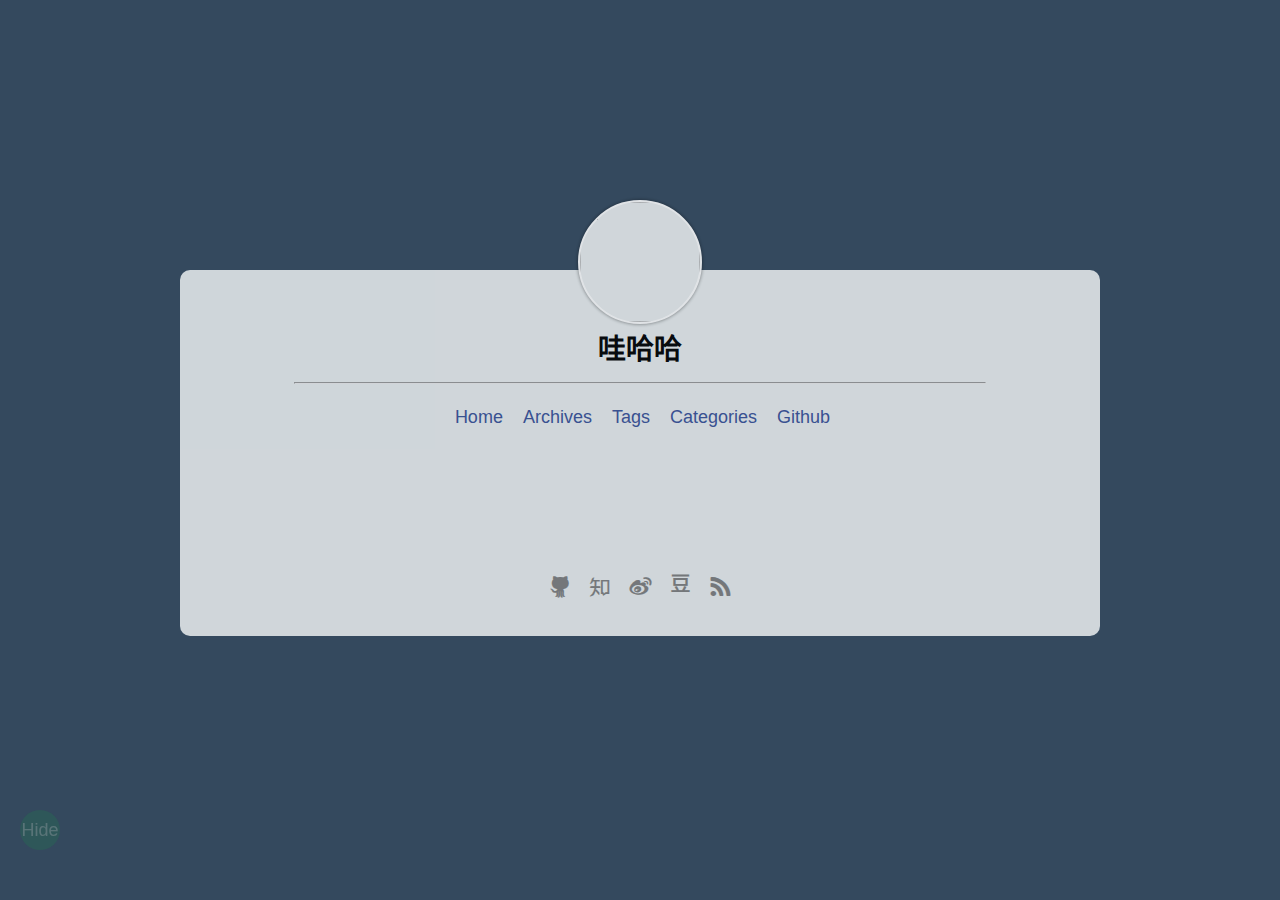
==== commit 2b0ab003: "Site updated: 2018-05-11 09:54:21" ====
--- a/index.html
+++ b/index.html
@@ -11,14 +11,16 @@
   <meta http-equiv="Content-Type" content="text/html" charset="UTF-8">
   <meta name="viewport" content="width=device-width, initial-scale=1">
   
-  <meta name="author" content="博宁六">
-  
-  
-  
-  
-    <meta name="description" content="网页描述">
-  
-  <title> [ Hello ]</title>
+  <meta name="author" content="哇哈哈">
+  
+  
+  
+  
+    <meta name="description" content="哇哈哈的博客">
+  
+  <title> [ 哇哈哈 ]</title>
+  
+    <link rel="alternate" href="/atom.xml" title="哇哈哈">
   
   
     <link rel="shortcut icon" href="/favicon.ico">
@@ -37,10 +39,10 @@
 <div class="random-center hide-area">
   <div id="random-index">
     <div class="center-field">
-      <img class="avatar" src="http://7te9fe.com1.z0.glb.clouddn.com/default_avatar.jpg" width=120 height=120 onClick="openUserCard()">
+      <img class="avatar" src="https://i.imgur.com/arTQZt0.jpg" width=120 height=120 onClick="openUserCard()">
     </div>
     <div class="center-field">
-      <div class="title" onClick="openUserCard()">Hello</div>
+      <div class="title" onClick="openUserCard()">哇哈哈</div>
       <div class="sub-title" onClick="openUserCard()"></div>
     </div>
     <hr >
@@ -65,11 +67,7 @@
           
         
           
-            <li><a href="/about">About</a></li>
-          
-        
-          
-            <li><a href="https://github.com/stiekel/hexo-theme-random">Github</a></li>
+            <li><a href="https://github.com/BNingliu">Github</a></li>
           
         
       </ul>
@@ -84,7 +82,7 @@
   
   
     <li>
-      <a href="https://github.com/stiekel/hexo-theme-random">
+      <a href="https://github.com/BNingliu">
         
           <i class="icon iconfont github">&#xe606;</i>
         
@@ -92,23 +90,15 @@
     </li>
   
     <li>
-      <a href="https://coding.net/u/Stiekel">
-        
-          <i class="icon iconfont coding">&#xe607;</i>
-        
-      </a>
-    </li>
-  
-    <li>
-      <a href="https://twitter.com/SidCN">
-        
-          <i class="icon iconfont twitter">&#xe600;</i>
-        
-      </a>
-    </li>
-  
-    <li>
-      <a href="http://weibo.com/sidcn">
+      <a href="https://www.zhihu.com/people/tuo-ma-si-xiao-huo-che-wu-wu-wu-wu/activities">
+        
+          <i class="icon iconfont zhihu">&#xe60b;</i>
+        
+      </a>
+    </li>
+  
+    <li>
+      <a href="https://weibo.com/u/5821335817/home?wvr=5">
         
           <i class="icon iconfont weibo">&#xe602;</i>
         
@@ -119,6 +109,14 @@
       <a href="http://www.douban.com/people/Stiekel/">
         
           <i class="icon iconfont douban">&#xe60f;</i>
+        
+      </a>
+    </li>
+  
+    <li>
+      <a href="http://chensd.com/feed">
+        
+          <i class="icon iconfont rss">&#xe60e;</i>
         
       </a>
     </li>
@@ -129,13 +127,13 @@
 </div>
 <div id="user-card">
   <div class="center-field">
-    <img class="avatar" src="http://7te9fe.com1.z0.glb.clouddn.com/default_avatar.jpg">
-    <p id="description">网页描述</p>
+    <img class="avatar" src="https://i.imgur.com/arTQZt0.jpg">
+    <p id="description">哇哈哈的博客</p>
     <ul class="social-icon">
   
   
     <li>
-      <a href="https://github.com/stiekel/hexo-theme-random">
+      <a href="https://github.com/BNingliu">
         
           <i class="icon iconfont github">&#xe606;</i>
         
@@ -143,23 +141,15 @@
     </li>
   
     <li>
-      <a href="https://coding.net/u/Stiekel">
-        
-          <i class="icon iconfont coding">&#xe607;</i>
-        
-      </a>
-    </li>
-  
-    <li>
-      <a href="https://twitter.com/SidCN">
-        
-          <i class="icon iconfont twitter">&#xe600;</i>
-        
-      </a>
-    </li>
-  
-    <li>
-      <a href="http://weibo.com/sidcn">
+      <a href="https://www.zhihu.com/people/tuo-ma-si-xiao-huo-che-wu-wu-wu-wu/activities">
+        
+          <i class="icon iconfont zhihu">&#xe60b;</i>
+        
+      </a>
+    </li>
+  
+    <li>
+      <a href="https://weibo.com/u/5821335817/home?wvr=5">
         
           <i class="icon iconfont weibo">&#xe602;</i>
         
@@ -170,6 +160,14 @@
       <a href="http://www.douban.com/people/Stiekel/">
         
           <i class="icon iconfont douban">&#xe60f;</i>
+        
+      </a>
+    </li>
+  
+    <li>
+      <a href="http://chensd.com/feed">
+        
+          <i class="icon iconfont rss">&#xe60e;</i>
         
       </a>
     </li>
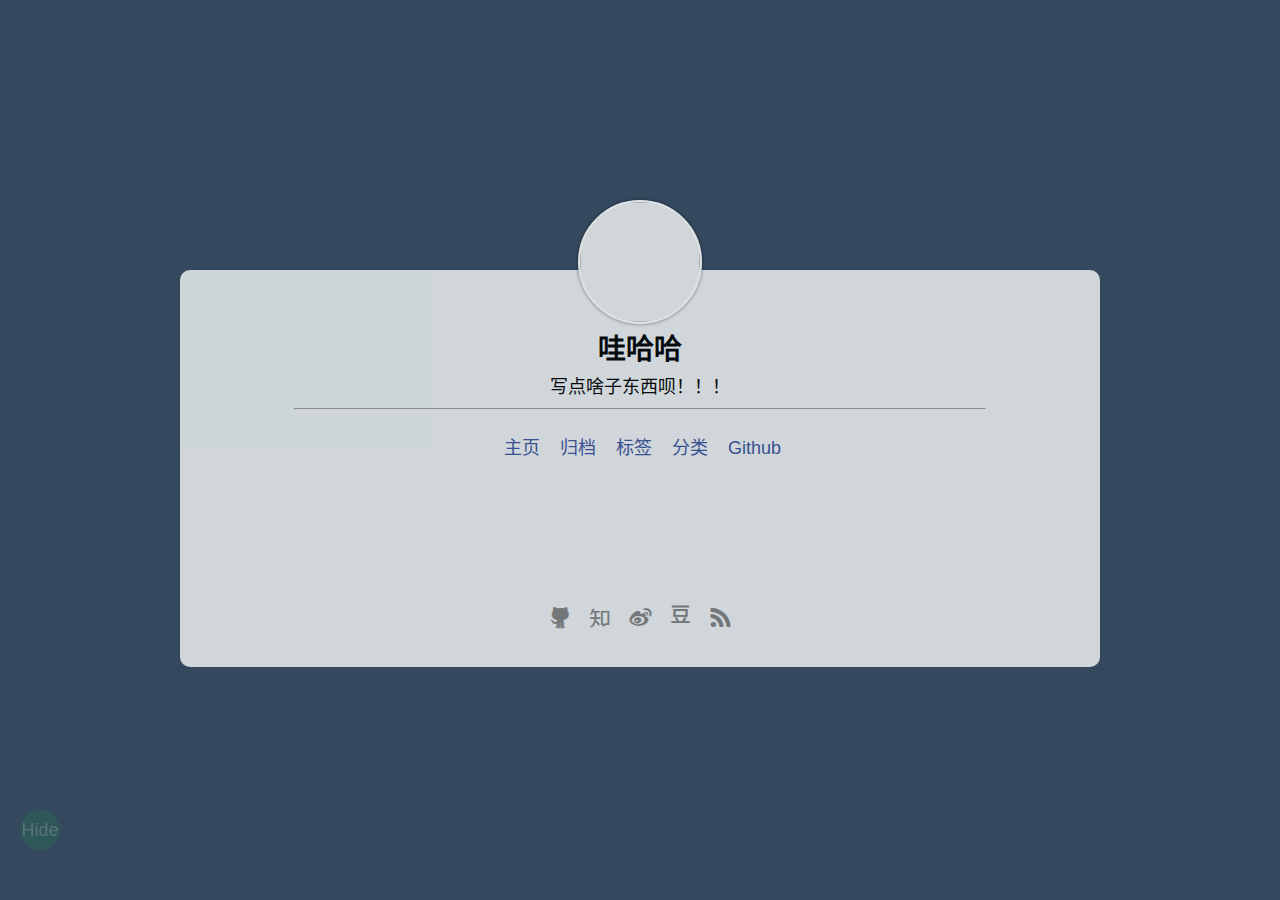
==== commit 0d2bc033: "Site updated: 2018-05-11 21:41:12" ====
--- a/index.html
+++ b/index.html
@@ -14,11 +14,13 @@
   <meta name="author" content="哇哈哈">
   
   
+  <meta name="keywords" content="！！">
+  
   
   
     <meta name="description" content="哇哈哈的博客">
   
-  <title> [ 哇哈哈 ]</title>
+  <title>写点啥子东西呗！！！ [ 哇哈哈 ]</title>
   
     <link rel="alternate" href="/atom.xml" title="哇哈哈">
   
@@ -39,11 +41,11 @@
 <div class="random-center hide-area">
   <div id="random-index">
     <div class="center-field">
-      <img class="avatar" src="https://i.imgur.com/arTQZt0.jpg" width=120 height=120 onClick="openUserCard()">
+      <img class="avatar" src="https://i.imgur.com/qlWHqXk.jpg" width=120 height=120 onClick="openUserCard()">
     </div>
     <div class="center-field">
       <div class="title" onClick="openUserCard()">哇哈哈</div>
-      <div class="sub-title" onClick="openUserCard()"></div>
+      <div class="sub-title" onClick="openUserCard()">写点啥子东西呗！！！</div>
     </div>
     <hr >
     <div class="center-field">
@@ -51,19 +53,19 @@
         
         
           
-            <li><a href="/index.html">Home</a></li>
-          
-        
-          
-            <li><a href="/archives">Archives</a></li>
-          
-        
-          
-            <li><a href="/tags">Tags</a></li>
-          
-        
-          
-            <li><a href="/categories">Categories</a></li>
+            <li><a href="/index.html">主页</a></li>
+          
+        
+          
+            <li><a href="/archives">归档</a></li>
+          
+        
+          
+            <li><a href="/tags">标签</a></li>
+          
+        
+          
+            <li><a href="/categories">分类</a></li>
           
         
           
@@ -127,7 +129,7 @@
 </div>
 <div id="user-card">
   <div class="center-field">
-    <img class="avatar" src="https://i.imgur.com/arTQZt0.jpg">
+    <img class="avatar" src="https://i.imgur.com/qlWHqXk.jpg">
     <p id="description">哇哈哈的博客</p>
     <ul class="social-icon">
   
